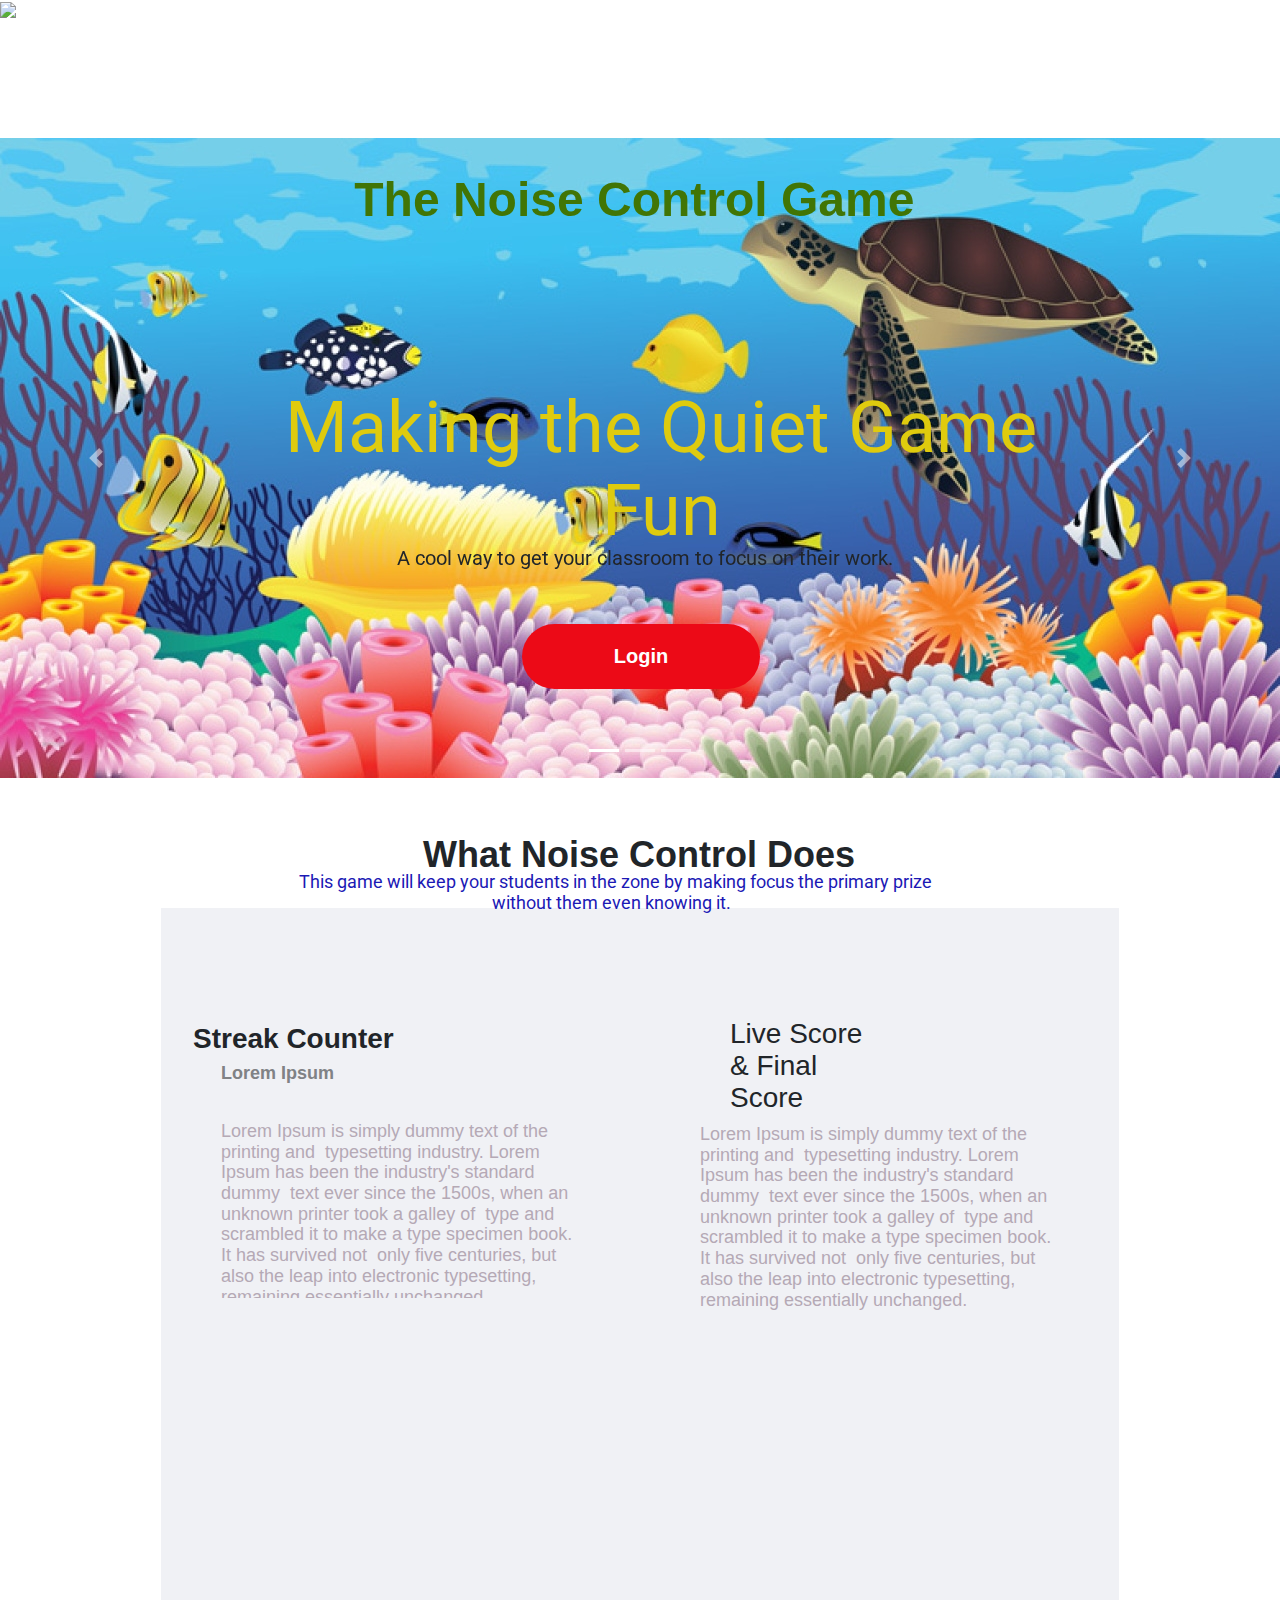
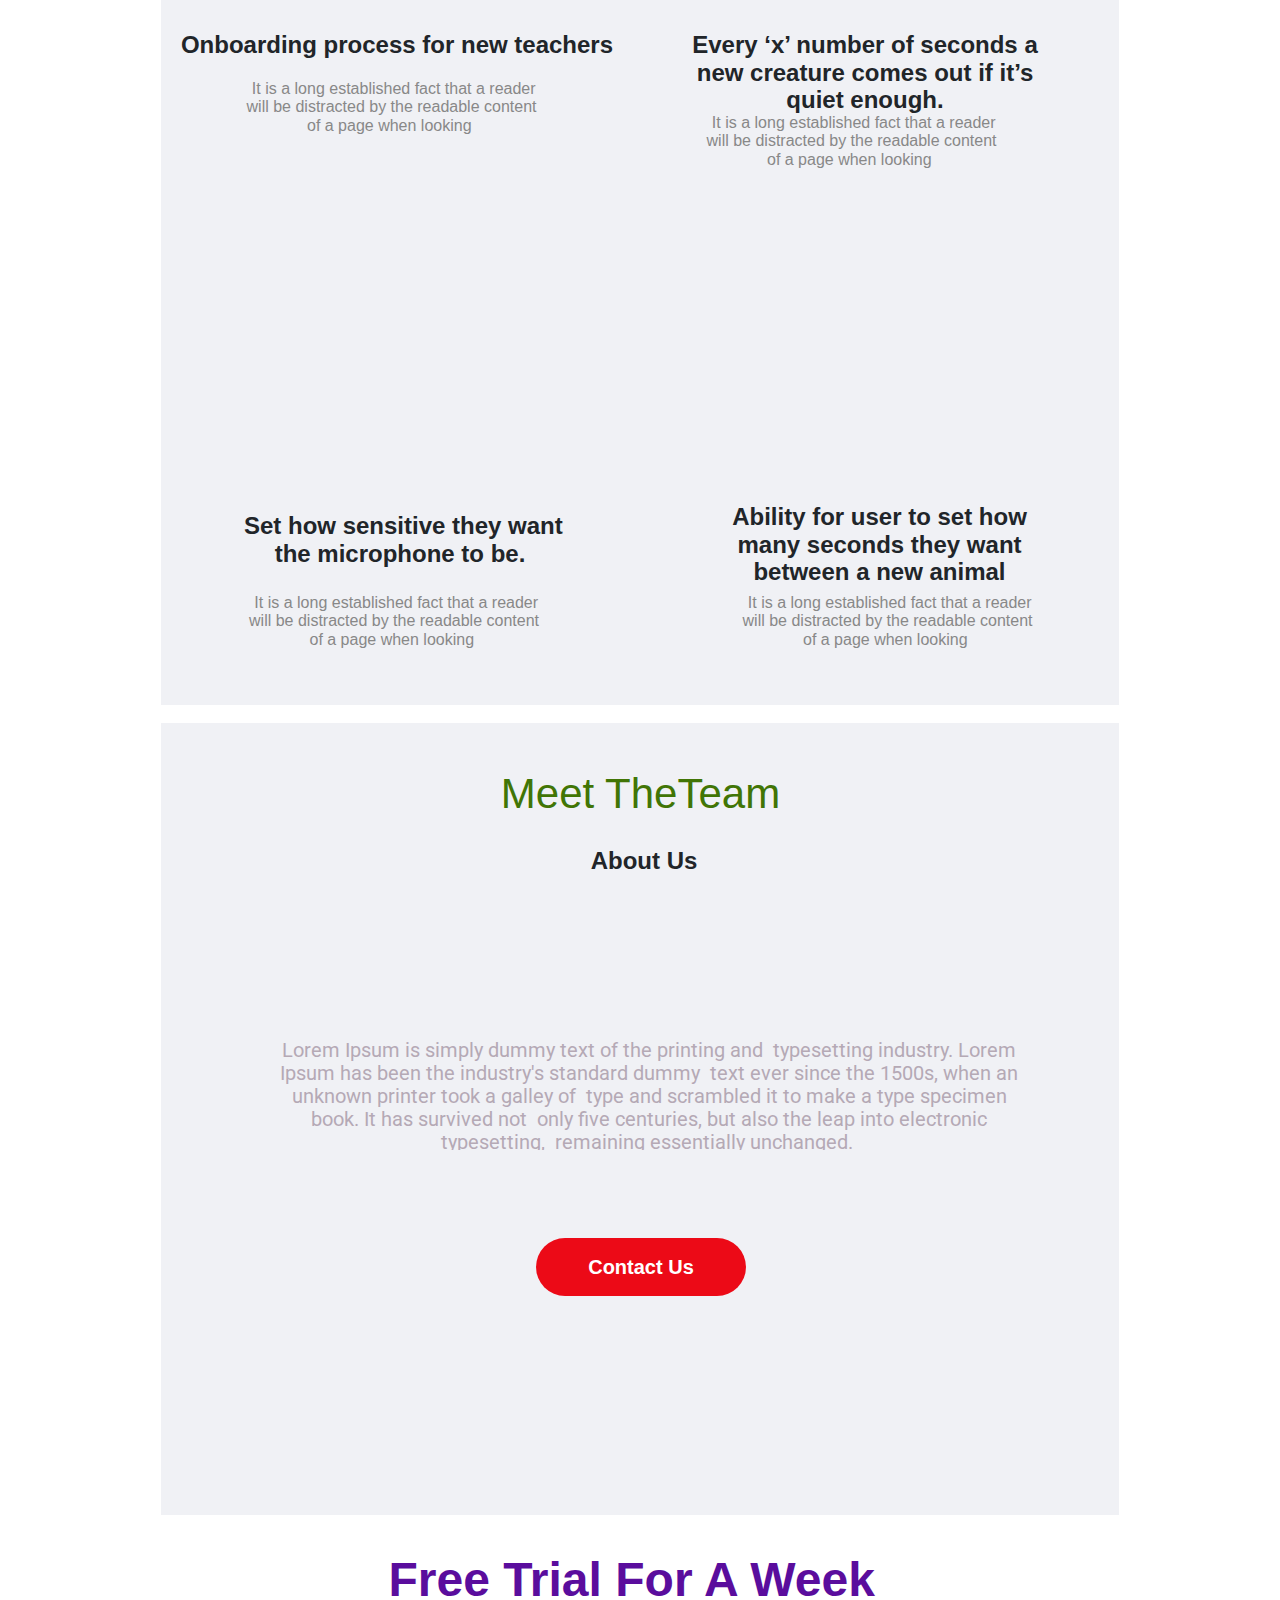
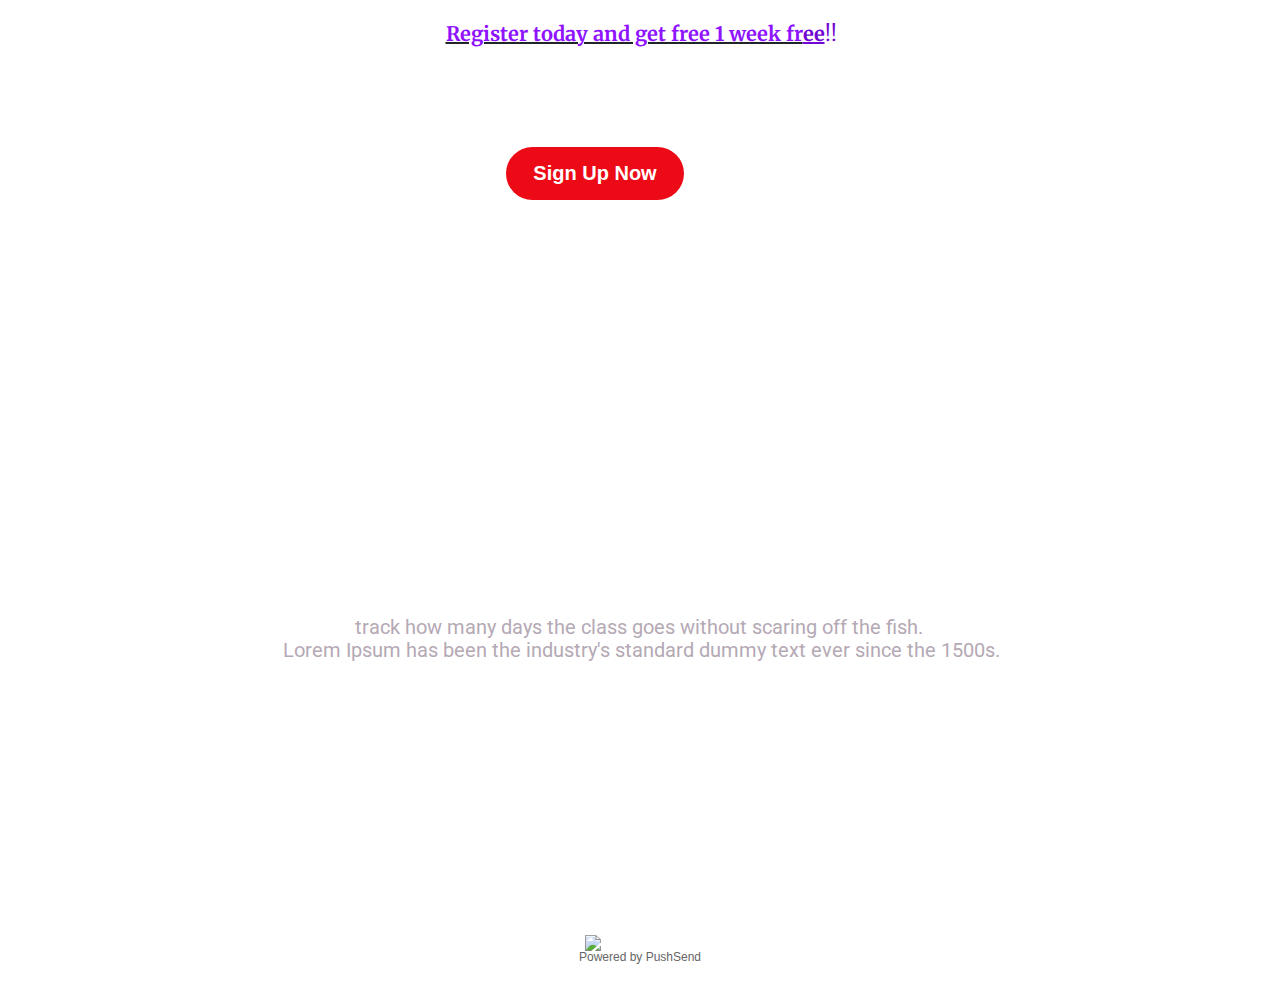
==== html/LandingPage.html @ 57db8e44 "Almost finished landing page" ====
<!DOCTYPE html>
<html lang="en" dir="ltr">

<head>
  <meta charset="utf-8">
  <meta http-equiv="X-UA-Compatible" content="ie=edge">
  <link rel="stylesheet" href="assets/css/main.css" />
  <meta name="viewport" content="width=device-width, initial-scale=1" />
  <title>🐠Noise Control</title>
  <meta name="description" content="Making the Quiet Game Fun!">
<meta name="keywords" content="">
<link rel="stylesheet" href="https://stackpath.bootstrapcdn.com/bootstrap/4.3.1/css/bootstrap.min.css" integrity="sha384-ggOyR0iXCbMQv3Xipma34MD+dH/1fQ784/j6cY/iJTQUOhcWr7x9JvoRxT2MZw1T" crossorigin="anonymous">
</head>

<body class="nano has-scrollbar" data-gr-c-s-loaded="true">



    <meta http-equiv="content-type" content="text/html; charset=utf-8">
    <meta charset="UTF-8">
    <meta name="viewport" content="initial-scale=1, user-scalable=yes">
  <style>

    html, body {
      width: 100%;
      height: 100%;
      -webkit-font-smoothing: antialiased;
    }

    p {
      margin: 0;
    }

    body {
      margin: 0;
      font-family: "Helvetica", "Roboto", sans-serif;
      background-color: transparent;
      background-image: none;
      line-height: 1.15;
      background-repeat: repeat;
    }

    .content {
      height: 100%;
      max-width: 960px;
      margin: 0 auto;
      border-left: 1px solid #fcfcfc;
      border-right: 1px solid #fcfcfc;
      position: relative
    }

    .table-item table {
      width: 100%;
      height: 100%;
      border-collapse: collapse;
      border-spacing: 0;
      vertical-align: top;
      table-layout: fixed;
    }

    .table-item table td {
      min-width: 50px;
      min-height: 30px;
      border: 1px solid black;
      font-size: 15px;
      height: 1px;
      position: relative;
      box-sizing: border-box;
    }

    .countdown-item {
      display: flex;
      align-items: center;
      justify-content: center;
    }

    .countdown-item__value {
      text-align: center;
      position: relative;
      margin: 0 0.35em 0 0;
    }

    .countdown-item__value:last-child {
      margin: 0;
    }

    .countdown-item__value.-days {
      margin: 0 0.65em 0 0;
    }

    .countdown-item__label {
      text-transform: uppercase;
      font-size: 0.18em;
    }

    .form-item .ps-form-holder {
      height: 100%
    }

    .form-item .ps-form-holder .form {
      height: 100%
    }

    .mobile {
      display: none;
    }

    .desktop {
      display: block;
    }

    .landing-page-footer {
      text-align: center;
      position: absolute;
      top: 100%;
      left: 50%;
      padding: 30px 0;
      transform: translateX(-50%);
    }

    .landing-page-footer__image {
      display: inline-block;
      width: 111px
    }

    .landing-page-footer__text {
      color: #666666;
      font-size: 12px;
    }

    @media screen and (max-width: 400px) {
      .content {
        min-width: 320px;
      }
      .mobile {
        display: block;
      }
      .desktop {
        display: none;
      }
    }
  </style>


<div class="nano-content" tabindex="0" style="right: -17px;">
<div class="content">

      <div id="aQ5XyRKwMp"></div>

      <style>
        #aQ5XyRKwMp {
          outline-width:0px;outline-color:rgba(0,0,0,1);outline-style:solid;min-height:50px;height:475px;max-width:100%;width:100%;left:0px;top:3628px;z-index:0;outline-offset:0px;position:absolute;background-image:url(undefined);background-size:cover;background-repeat:no-repeat;background-position:center;font-size:16px;font-family:Helvetica
        }
      </style>
      <style class="mobile-style">
       @media screen and (max-width: 576px) {
          #aQ5XyRKwMp {
            outline-width:0px;outline-color:rgba(0,0,0,1);outline-style:solid;min-height:50px;height:272px;max-width:100%;width:100%;left:0px;top:4216px;z-index:0;outline-offset:0px;position:absolute;background-image:url(undefined);background-size:cover;background-repeat:no-repeat;background-position:center;font-size:16px;font-family:Helvetica
          }
        }
        .-mobile-preview #aQ5XyRKwMp {
          outline-width:0px;outline-color:rgba(0,0,0,1);outline-style:solid;min-height:50px;height:272px;max-width:100%;width:100%;left:0px;top:4216px;z-index:0;outline-offset:0px;position:absolute;background-image:url(undefined);background-size:cover;background-repeat:no-repeat;background-position:center;font-size:16px;font-family:Helvetica
        }
      </style>


      <div id="afee7d183-e764-4f94-a7ab-98f2839bb8d1"></div>

      <style>
        #afee7d183-e764-4f94-a7ab-98f2839bb8d1 {
          position:absolute;top:1994px;width:376px;height:400px;left:516px;z-index:2;background-color:rgba(240,241,243,0);font-size:16px;font-family:Helvetica
        }
      </style>
      <style class="mobile-style">
       @media screen and (max-width: 576px) {
          #afee7d183-e764-4f94-a7ab-98f2839bb8d1 {
            position:absolute;top:3117px;width:376px;height:409px;left:12px;z-index:2;background-color:rgba(240,241,243,0);font-size:16px;font-family:Helvetica
          }
        }
        .-mobile-preview #afee7d183-e764-4f94-a7ab-98f2839bb8d1 {
          position:absolute;top:3117px;width:376px;height:409px;left:12px;z-index:2;background-color:rgba(240,241,243,0);font-size:16px;font-family:Helvetica
        }
      </style>


      <div id="ae06d5745-50ff-4fd8-aec9-db7d152f01ef"></div>

      <style>
        #ae06d5745-50ff-4fd8-aec9-db7d152f01ef {
          position:absolute;top:1994px;width:376px;height:400px;left:46px;z-index:3;background-color:rgba(240,241,243,0);font-size:16px;font-family:Helvetica
        }
      </style>
      <style class="mobile-style">
       @media screen and (max-width: 576px) {
          #ae06d5745-50ff-4fd8-aec9-db7d152f01ef {
            position:absolute;top:2688px;width:376px;height:409px;left:12px;z-index:3;background-color:rgba(240,241,243,0);font-size:16px;font-family:Helvetica
          }
        }
        .-mobile-preview #ae06d5745-50ff-4fd8-aec9-db7d152f01ef {
          position:absolute;top:2688px;width:376px;height:409px;left:12px;z-index:3;background-color:rgba(240,241,243,0);font-size:16px;font-family:Helvetica
        }
      </style>


      <div id="a28c9cf7f-4e89-4d7e-b11b-f4e0538cc716"></div>

      <style>
        #a28c9cf7f-4e89-4d7e-b11b-f4e0538cc716 {
          position:absolute;top:1511px;width:376px;height:400px;left:523px;z-index:5;background-color:rgba(240,241,243,0);font-size:16px;font-family:Helvetica
        }
      </style>
      <style class="mobile-style">
       @media screen and (max-width: 576px) {
          #a28c9cf7f-4e89-4d7e-b11b-f4e0538cc716 {
            position:absolute;top:2259px;width:376px;height:409px;left:12px;z-index:5;background-color:rgba(240,241,243,0);font-size:16px;font-family:Helvetica
          }
        }
        .-mobile-preview #a28c9cf7f-4e89-4d7e-b11b-f4e0538cc716 {
          position:absolute;top:2259px;width:376px;height:409px;left:12px;z-index:5;background-color:rgba(240,241,243,0);font-size:16px;font-family:Helvetica
        }
      </style>


      <div id="axSxxuHd7b"></div>

      <style>
        #axSxxuHd7b {
          position:absolute;top:1511px;width:376px;height:400px;left:46px;z-index:6;background-color:rgba(240,241,243,0);font-size:16px;font-family:Helvetica
        }
      </style>
      <style class="mobile-style">
       @media screen and (max-width: 576px) {
          #axSxxuHd7b {
            position:absolute;top:1830px;width:376px;height:409px;left:12px;z-index:6;background-color:rgba(240,241,243,0);font-size:16px;font-family:Helvetica
          }
        }
        .-mobile-preview #axSxxuHd7b {
          position:absolute;top:1830px;width:376px;height:409px;left:12px;z-index:6;background-color:rgba(240,241,243,0);font-size:16px;font-family:Helvetica
        }
      </style>


      <div id="akMLISASA-"></div>

      <style>
        #akMLISASA- {
          outline-width:0px;outline-color:rgba(0,0,0,1);outline-style:solid;min-height:50px;height:782px;max-width:100%;width:100%;left:0px;top:30px;z-index:7;outline-offset:0px;position:absolute;background-image:url(https://storage.googleapis.com/app-pushsend-com/2019/6/4/d62156af127749d148c4e2315db3db19c2ae9c04.jpeg);background-size:cover;background-repeat:no-repeat;background-position:center;font-size:16px;font-family:Helvetica
        }
      </style>
      <style class="mobile-style">
       @media screen and (max-width: 576px) {
          #akMLISASA- {
            outline-width:0px;outline-color:rgba(0,0,0,1);outline-style:solid;min-height:50px;height:693px;max-width:100%;width:100%;left:0px;top:0px;z-index:7;outline-offset:0px;position:absolute;background-image:url(https://storage.googleapis.com/app-pushsend-com/2019/6/4/d62156af127749d148c4e2315db3db19c2ae9c04.jpeg);background-size:cover;background-repeat:no-repeat;background-position:center;font-size:16px;font-family:Helvetica
          }
        }
        .-mobile-preview #akMLISASA- {
          outline-width:0px;outline-color:rgba(0,0,0,1);outline-style:solid;min-height:50px;height:693px;max-width:100%;width:100%;left:0px;top:0px;z-index:7;outline-offset:0px;position:absolute;background-image:url(https://storage.googleapis.com/app-pushsend-com/2019/6/4/d62156af127749d148c4e2315db3db19c2ae9c04.jpeg);background-size:cover;background-repeat:no-repeat;background-position:center;font-size:16px;font-family:Helvetica
        }
      </style>


      <div id="a93cf0662-e651-4e7b-9417-b1a8ded76f6e" class="text-item">
        <p style="margin:0;white-space:pre-wrap">A cool way to get your classroom to focus on their work. </p>
      </div>

      <style>
        #a93cf0662-e651-4e7b-9417-b1a8ded76f6e {
          margin-top:0px;margin-bottom:0px;width:784px;height:31px;value:[object Object]px;left:94px;top:547px;z-index:9;text-align:center;font-size:20px;font-family:Roboto;line-height:1.15;position:absolute;overflow:hidden
        }
      </style>
      <style class="mobile-style">
       @media screen and (max-width: 576px) {
          #a93cf0662-e651-4e7b-9417-b1a8ded76f6e {
            margin-top:0px;margin-bottom:0px;width:380px;height:50px;value:[object Object]px;left:10px;top:528px;z-index:9;text-align:center;font-size:16px;font-family:Roboto;line-height:1.15;position:absolute;overflow:hidden
          }
        }
        .-mobile-preview #a93cf0662-e651-4e7b-9417-b1a8ded76f6e {
          margin-top:0px;margin-bottom:0px;width:380px;height:50px;value:[object Object]px;left:10px;top:528px;z-index:9;text-align:center;font-size:16px;font-family:Roboto;line-height:1.15;position:absolute;overflow:hidden
        }
      </style>


      <div id="a4dd0b70b-20b6-45d4-9f77-9c39be862d30" class="text-item">
        <p style="margin:0;white-space:pre-wrap"><span style="color:rgb(223,203,14)">Making the Quiet Game Fun</span></p>
      </div>

      <style>
        #a4dd0b70b-20b6-45d4-9f77-9c39be862d30 {
          margin-top:0px;margin-bottom:0px;width:784px;height:160px;value:[object Object]px;left:108px;top:387px;z-index:10;text-align:center;font-size:72px;font-family:Roboto;line-height:1.15;position:absolute;overflow:hidden
        }
      </style>
      <style class="mobile-style">
       @media screen and (max-width: 576px) {
          #a4dd0b70b-20b6-45d4-9f77-9c39be862d30 {
            margin-top:0px;margin-bottom:0px;width:380px;height:97px;value:[object Object]px;left:10px;top:411px;z-index:10;text-align:center;font-size:42px;font-family:Roboto;line-height:1.15;position:absolute;overflow:hidden
          }
        }
        .-mobile-preview #a4dd0b70b-20b6-45d4-9f77-9c39be862d30 {
          margin-top:0px;margin-bottom:0px;width:380px;height:97px;value:[object Object]px;left:10px;top:411px;z-index:10;text-align:center;font-size:42px;font-family:Roboto;line-height:1.15;position:absolute;overflow:hidden
        }
      </style>


      <div id="a73ScSD0tZF" class="text-item">

        <p style="margin:0;white-space:pre-wrap"><strong><span style="color:rgb(65,117,5)">The Noise Control Game </span></strong></p><p style="margin:0">&nbsp;</p>
        <nav class='nav'>
          <a href="#">Home</a>
          <a href="#">Products</a>
          <a href="about.html">About</a>
          <a href="#">Login</a>
          <a href="#">Contact</a>
        </nav>
      </div>

      <style>
        #a73ScSD0tZF {
          margin-top:0px;margin-bottom:0px;width:687px;height:111px;value:[object Object]px;left:136.5px;top:172px;z-index:11;text-align:center;font-size:48px;line-height:1.15;position:absolute;overflow:hidden;font-family:Helvetica
        }
      </style>
      <style class="mobile-style">
       @media screen and (max-width: 576px) {
          #a73ScSD0tZF {
            margin-top:0px;margin-bottom:0px;width:380px;height:111px;value:[object Object]px;left:10px;top:167px;z-index:11;text-align:center;font-size:48px;line-height:1.15;position:absolute;overflow:hidden;font-family:Helvetica
          }
        }
        .-mobile-preview #a73ScSD0tZF {
          margin-top:0px;margin-bottom:0px;width:380px;height:111px;value:[object Object]px;left:10px;top:167px;z-index:11;text-align:center;font-size:48px;line-height:1.15;position:absolute;overflow:hidden;font-family:Helvetica
        }
      </style>


      <button id="aEQsOhq0_nZ">Login<div><br></div></button>

      <style>
        #aEQsOhq0_nZ {
          margin-top:0px;margin-bottom:0px;padding-top:0px;padding-bottom:0px;padding-left:0px;padding-right:0px;border-width:0px;border-color:rgba(65,106,146,1);border-style:solid;border-radius:50px;font-weight:bold;font-style:normal;text-decoration:none;color:rgba(255,255,255,1);text-align:center;background-color:rgba(236,10,23,1);width:238px;height:65px;left:361px;top:624px;z-index:14;font-size:20px;box-sizing:border-box;display:flex;align-items:center;justify-content:center;position:absolute;font-family:Helvetica
        }
      </style>
      <style class="mobile-style">
       @media screen and (max-width: 576px) {
          #aEQsOhq0_nZ {
            margin-top:0px;margin-bottom:0px;padding-top:0px;padding-bottom:0px;padding-left:0px;padding-right:0px;border-width:0px;border-color:rgba(65,106,146,1);border-style:solid;border-radius:50px;font-weight:bold;font-style:normal;text-decoration:none;color:rgba(255,255,255,1);text-align:center;background-color:rgba(236,10,23,1);width:238px;height:65px;left:81px;top:608px;z-index:14;font-size:20px;box-sizing:border-box;display:flex;align-items:center;justify-content:center;position:absolute;font-family:Helvetica
          }
        }
        .-mobile-preview #aEQsOhq0_nZ {
          margin-top:0px;margin-bottom:0px;padding-top:0px;padding-bottom:0px;padding-left:0px;padding-right:0px;border-width:0px;border-color:rgba(65,106,146,1);border-style:solid;border-radius:50px;font-weight:bold;font-style:normal;text-decoration:none;color:rgba(255,255,255,1);text-align:center;background-color:rgba(236,10,23,1);width:238px;height:65px;left:81px;top:608px;z-index:14;font-size:20px;box-sizing:border-box;display:flex;align-items:center;justify-content:center;position:absolute;font-family:Helvetica
        }
      </style>


      <div id="aJOUVEof4A"></div>

      <style>
        #aJOUVEof4A {
          outline-width:0px;outline-color:rgba(0,0,0,1);outline-style:solid;min-height:50px;height:1397px;max-width:100%;width:100%;left:0px;top:908px;z-index:15;background-color:rgba(240,241,245,1);outline-offset:0px;position:absolute;background-image:url(undefined);background-size:cover;background-repeat:no-repeat;background-position:center;font-size:16px;font-family:Helvetica
        }
      </style>
      <style class="mobile-style">
       @media screen and (max-width: 576px) {
          #aJOUVEof4A {
            outline-width:0px;outline-color:rgba(0,0,0,1);outline-style:solid;min-height:50px;height:1097px;max-width:100%;width:100%;left:0px;top:713px;z-index:15;background-color:rgba(240,241,245,1);outline-offset:0px;position:absolute;background-image:url(undefined);background-size:cover;background-repeat:no-repeat;background-position:center;font-size:16px;font-family:Helvetica
          }
        }
        .-mobile-preview #aJOUVEof4A {
          outline-width:0px;outline-color:rgba(0,0,0,1);outline-style:solid;min-height:50px;height:1097px;max-width:100%;width:100%;left:0px;top:713px;z-index:15;background-color:rgba(240,241,245,1);outline-offset:0px;position:absolute;background-image:url(undefined);background-size:cover;background-repeat:no-repeat;background-position:center;font-size:16px;font-family:Helvetica
        }
      </style>


      <div id="aec1344b8-32eb-4646-af15-29b5efaceedf"></div>

      <style>
        #aec1344b8-32eb-4646-af15-29b5efaceedf {
          position:absolute;top:978px;width:420px;height:370px;left:523px;z-index:16;background-color:rgba(240,241,243,0);font-size:16px;font-family:Helvetica
        }
      </style>
      <style class="mobile-style">
       @media screen and (max-width: 576px) {
          #aec1344b8-32eb-4646-af15-29b5efaceedf {
            position:absolute;top:1342px;width:400px;height:468px;left:0px;z-index:16;background-color:rgba(240,241,243,0);font-size:16px;font-family:Helvetica
          }
        }
        .-mobile-preview #aec1344b8-32eb-4646-af15-29b5efaceedf {
          position:absolute;top:1342px;width:400px;height:468px;left:0px;z-index:16;background-color:rgba(240,241,243,0);font-size:16px;font-family:Helvetica
        }
      </style>


      <div id="aWC0zLF1Or"></div>

      <style>
        #aWC0zLF1Or {
          position:absolute;top:978px;width:420px;height:370px;left:34px;z-index:17;background-color:rgba(240,241,243,0);font-size:16px;font-family:Helvetica
        }
      </style>
      <style class="mobile-style">
       @media screen and (max-width: 576px) {
          #aWC0zLF1Or {
            position:absolute;top:869px;width:400px;height:453px;left:0px;z-index:17;background-color:rgba(240,241,243,0);font-size:16px;font-family:Helvetica
          }
        }
        .-mobile-preview #aWC0zLF1Or {
          position:absolute;top:869px;width:400px;height:453px;left:0px;z-index:17;background-color:rgba(240,241,243,0);font-size:16px;font-family:Helvetica
        }
      </style>


      <div id="ab0ab320b-c881-4394-b9e3-65ccaed0a19c" class="text-item">
        <p style="margin:0;white-space:pre-wrap">Live Score &amp; Final Score</p>
      </div>

      <style>
        #ab0ab320b-c881-4394-b9e3-65ccaed0a19c {
          margin-top:0px;margin-bottom:0px;width:158px;height:106px;value:[object Object]px;left:569px;top:1018px;z-index:19;font-size:28px;text-align:left;line-height:1.15;position:absolute;overflow:hidden;font-family:Helvetica
        }
      </style>
      <style class="mobile-style">
       @media screen and (max-width: 576px) {
          #ab0ab320b-c881-4394-b9e3-65ccaed0a19c {
            margin-top:0px;margin-bottom:0px;width:157px;height:37px;value:[object Object]px;left:121.5px;top:1482px;z-index:19;font-size:28px;text-align:left;line-height:1.15;position:absolute;overflow:hidden;font-family:Helvetica
          }
        }
        .-mobile-preview #ab0ab320b-c881-4394-b9e3-65ccaed0a19c {
          margin-top:0px;margin-bottom:0px;width:157px;height:37px;value:[object Object]px;left:121.5px;top:1482px;z-index:19;font-size:28px;text-align:left;line-height:1.15;position:absolute;overflow:hidden;font-family:Helvetica
        }
      </style>


      <div id="a72ad63d7-bf2c-4f0f-bc6f-ab398f8e603f" class="text-item">
        <p style="margin:0;white-space:pre-wrap"><strong><span style="color:rgb(128,130,133)">Lorem Ipsum</span></strong></p>
      </div>

      <style>
        #a72ad63d7-bf2c-4f0f-bc6f-ab398f8e603f {
          margin-top:0px;margin-bottom:0px;width:134px;height:28px;value:[object Object]px;left:60px;top:1063px;z-index:20;font-size:18px;text-align:left;line-height:1.15;position:absolute;overflow:hidden;font-family:Helvetica
        }
      </style>
      <style class="mobile-style">
       @media screen and (max-width: 576px) {
          #a72ad63d7-bf2c-4f0f-bc6f-ab398f8e603f {
            margin-top:0px;margin-bottom:0px;width:134px;height:28px;value:[object Object]px;left:133px;top:1077px;z-index:20;font-size:18px;text-align:left;line-height:1.15;position:absolute;overflow:hidden;font-family:Helvetica
          }
        }
        .-mobile-preview #a72ad63d7-bf2c-4f0f-bc6f-ab398f8e603f {
          margin-top:0px;margin-bottom:0px;width:134px;height:28px;value:[object Object]px;left:133px;top:1077px;z-index:20;font-size:18px;text-align:left;line-height:1.15;position:absolute;overflow:hidden;font-family:Helvetica
        }
      </style>


      <div id="a015bc598-f579-4177-a146-ea03a39c18b5" class="text-item">
        <p style="margin:0;white-space:pre-wrap"><strong>Streak Counter </strong></p>
      </div>

      <style>
        #a015bc598-f579-4177-a146-ea03a39c18b5 {
          margin-top:0px;margin-bottom:0px;width:209px;height:48px;value:[object Object]px;left:32px;top:1023px;z-index:21;font-size:28px;text-align:left;line-height:1.15;position:absolute;overflow:hidden;font-family:Helvetica
        }
      </style>
      <style class="mobile-style">
       @media screen and (max-width: 576px) {
          #a015bc598-f579-4177-a146-ea03a39c18b5 {
            margin-top:0px;margin-bottom:0px;width:209px;height:48px;value:[object Object]px;left:95.5px;top:1009px;z-index:21;font-size:28px;text-align:left;line-height:1.15;position:absolute;overflow:hidden;font-family:Helvetica
          }
        }
        .-mobile-preview #a015bc598-f579-4177-a146-ea03a39c18b5 {
          margin-top:0px;margin-bottom:0px;width:209px;height:48px;value:[object Object]px;left:95.5px;top:1009px;z-index:21;font-size:28px;text-align:left;line-height:1.15;position:absolute;overflow:hidden;font-family:Helvetica
        }
      </style>


      <div id="awBpFDEzo1w" class="text-item">
        <p style="margin:0;white-space:pre-wrap"><strong>What Noise Control Does</strong></p><p style="margin:0">&nbsp;</p><p style="margin:0">&nbsp;</p>
      </div>

      <style>
        #awBpFDEzo1w {
          margin-top:0px;margin-bottom:0px;width:724px;height:38px;value:[object Object]px;left:116px;top:834px;z-index:22;font-size:36px;text-align:center;line-height:1.15;position:absolute;overflow:hidden;font-family:Helvetica
        }
      </style>
      <style class="mobile-style">
       @media screen and (max-width: 576px) {
          #awBpFDEzo1w {
            margin-top:0px;margin-bottom:0px;width:283px;height:42px;value:[object Object]px;left:58.5px;top:733px;z-index:22;font-size:36px;text-align:center;line-height:1.15;position:absolute;overflow:hidden;font-family:Helvetica;display:none
          }
        }
        .-mobile-preview #awBpFDEzo1w {
          margin-top:0px;margin-bottom:0px;width:283px;height:42px;value:[object Object]px;left:58.5px;top:733px;z-index:22;font-size:36px;text-align:center;line-height:1.15;position:absolute;overflow:hidden;font-family:Helvetica;display:none
        }
      </style>


      <div id="aF6l6i4Bz_O" class="text-item">
        <p style="margin:0;white-space:pre-wrap"><span style="color:rgb(27,25,181)">This game will keep your students in the zone by making focus the primary prize without them even knowing it.  </span></p>
      </div>

      <style>
        #aF6l6i4Bz_O {
          margin-top:0px;margin-bottom:0px;width:634px;height:54px;value:[object Object]px;left:137px;top:872px;z-index:23;font-size:18px;font-family:Roboto;text-align:center;line-height:1.15;position:absolute;overflow:hidden
        }
      </style>
      <style class="mobile-style">
       @media screen and (max-width: 576px) {
          #aF6l6i4Bz_O {
            margin-top:0px;margin-bottom:0px;width:380px;height:54px;value:[object Object]px;left:10px;top:795px;z-index:23;font-size:18px;font-family:Roboto;text-align:center;line-height:1.15;position:absolute;overflow:hidden
          }
        }
        .-mobile-preview #aF6l6i4Bz_O {
          margin-top:0px;margin-bottom:0px;width:380px;height:54px;value:[object Object]px;left:10px;top:795px;z-index:23;font-size:18px;font-family:Roboto;text-align:center;line-height:1.15;position:absolute;overflow:hidden
        }
      </style>


      <div id="a5244e921-6086-4e4c-b646-2a80096e67c2" class="text-item">
        <p style="margin:0;white-space:pre-wrap"><span style="color:rgb(181,169,181)">Lorem Ipsum is simply dummy text of the printing and  typesetting industry. Lorem Ipsum has been the industry's standard dummy  text ever since the 1500s, when an unknown printer took a galley of  type and scrambled it to make a type specimen book. It has survived not  only five centuries, but also the leap into electronic typesetting,  remaining essentially unchanged. </span></p>
      </div>

      <style>
        #a5244e921-6086-4e4c-b646-2a80096e67c2 {
          margin-top:0px;margin-bottom:0px;width:354px;height:198px;value:[object Object]px;left:539px;top:1124px;z-index:24;font-size:18px;line-height:1.15;position:absolute;overflow:hidden;font-family:Helvetica
        }
      </style>
      <style class="mobile-style">
       @media screen and (max-width: 576px) {
          #a5244e921-6086-4e4c-b646-2a80096e67c2 {
            margin-top:0px;margin-bottom:0px;width:354px;height:198px;value:[object Object]px;left:23px;top:1592px;z-index:24;font-size:18px;line-height:1.15;position:absolute;overflow:hidden;font-family:Helvetica
          }
        }
        .-mobile-preview #a5244e921-6086-4e4c-b646-2a80096e67c2 {
          margin-top:0px;margin-bottom:0px;width:354px;height:198px;value:[object Object]px;left:23px;top:1592px;z-index:24;font-size:18px;line-height:1.15;position:absolute;overflow:hidden;font-family:Helvetica
        }
      </style>


      <div id="aWJZmw9_Zqa" class="text-item">
        <p style="margin:0;white-space:pre-wrap"><span style="color:rgb(181,169,181)">Lorem Ipsum is simply dummy text of the printing and  typesetting industry. Lorem Ipsum has been the industry's standard dummy  text ever since the 1500s, when an unknown printer took a galley of  type and scrambled it to make a type specimen book. It has survived not  only five centuries, but also the leap into electronic typesetting,  remaining essentially unchanged. </span></p>
      </div>

      <style>
        #aWJZmw9_Zqa {
          margin-top:0px;margin-bottom:0px;width:359px;height:177px;value:[object Object]px;left:60px;top:1121px;z-index:25;font-size:18px;line-height:1.15;position:absolute;overflow:hidden;font-family:Helvetica
        }
      </style>
      <style class="mobile-style">
       @media screen and (max-width: 576px) {
          #aWJZmw9_Zqa {
            margin-top:0px;margin-bottom:0px;width:359px;height:177px;value:[object Object]px;left:20.5px;top:1125px;z-index:25;font-size:18px;line-height:1.15;position:absolute;overflow:hidden;font-family:Helvetica
          }
        }
        .-mobile-preview #aWJZmw9_Zqa {
          margin-top:0px;margin-bottom:0px;width:359px;height:177px;value:[object Object]px;left:20.5px;top:1125px;z-index:25;font-size:18px;line-height:1.15;position:absolute;overflow:hidden;font-family:Helvetica
        }
      </style>


      <div id="a295b8ba4-f677-4858-81a1-6dc9415bd6a2"></div>

      <style>
        #a295b8ba4-f677-4858-81a1-6dc9415bd6a2 {
          text-align:left;border-width:0px;border-color:rgba(0,0,0,1);border-style:solid;border-radius:0%;background-size:contain;left:727px;top:994px;z-index:26;width:120px;height:120px;position:absolute;background-image:url(https://storage.googleapis.com/app-pushsend-com/2019/6/4/9c5763c10754c3d178340ed47cc033962d571fd7.webp);background-repeat:no-repeat;background-position:center;font-size:16px;font-family:Helvetica
        }
      </style>
      <style class="mobile-style">
       @media screen and (max-width: 576px) {
          #a295b8ba4-f677-4858-81a1-6dc9415bd6a2 {
            text-align:left;border-width:0px;border-color:rgba(0,0,0,1);border-style:solid;border-radius:0%;background-size:contain;left:140px;top:1342px;z-index:26;width:120px;height:120px;position:absolute;background-image:url(https://storage.googleapis.com/app-pushsend-com/2019/6/4/9c5763c10754c3d178340ed47cc033962d571fd7.webp);background-repeat:no-repeat;background-position:center;font-size:16px;font-family:Helvetica
          }
        }
        .-mobile-preview #a295b8ba4-f677-4858-81a1-6dc9415bd6a2 {
          text-align:left;border-width:0px;border-color:rgba(0,0,0,1);border-style:solid;border-radius:0%;background-size:contain;left:140px;top:1342px;z-index:26;width:120px;height:120px;position:absolute;background-image:url(https://storage.googleapis.com/app-pushsend-com/2019/6/4/9c5763c10754c3d178340ed47cc033962d571fd7.webp);background-repeat:no-repeat;background-position:center;font-size:16px;font-family:Helvetica
        }
      </style>


      <div id="aPuTuLoSwMJ"></div>

      <style>
        #aPuTuLoSwMJ {
          text-align:left;border-width:0px;border-color:rgba(0,0,0,1);border-style:solid;border-radius:0%;background-size:contain;left:241px;top:994px;z-index:27;width:120px;height:120px;position:absolute;background-image:url(https://storage.googleapis.com/app-pushsend-com/2019/6/4/634d6f75e98d778ce49fa21b44f10207b8f7c3b6.jpeg);background-repeat:no-repeat;background-position:center;font-size:16px;font-family:Helvetica
        }
      </style>
      <style class="mobile-style">
       @media screen and (max-width: 576px) {
          #aPuTuLoSwMJ {
            text-align:left;border-width:0px;border-color:rgba(0,0,0,1);border-style:solid;border-radius:0%;background-size:contain;left:140px;top:869px;z-index:27;width:120px;height:120px;position:absolute;background-image:url(https://storage.googleapis.com/app-pushsend-com/2019/6/4/634d6f75e98d778ce49fa21b44f10207b8f7c3b6.jpeg);background-repeat:no-repeat;background-position:center;font-size:16px;font-family:Helvetica
          }
        }
        .-mobile-preview #aPuTuLoSwMJ {
          text-align:left;border-width:0px;border-color:rgba(0,0,0,1);border-style:solid;border-radius:0%;background-size:contain;left:140px;top:869px;z-index:27;width:120px;height:120px;position:absolute;background-image:url(https://storage.googleapis.com/app-pushsend-com/2019/6/4/634d6f75e98d778ce49fa21b44f10207b8f7c3b6.jpeg);background-repeat:no-repeat;background-position:center;font-size:16px;font-family:Helvetica
        }
      </style>


      <div id="aa11f9125-3740-49e9-a495-ffab1019d0c1"></div>

      <style>
        #aa11f9125-3740-49e9-a495-ffab1019d0c1 {
          text-align:left;border-width:0px;border-color:rgba(0,0,0,1);border-style:solid;border-radius:0%;background-size:cover;left:539px;top:1835px;z-index:29;width:345px;height:260px;position:absolute;background-image:url(https://storage.googleapis.com/app-pushsend-com/2019/6/4/4781b31cef7a26904a9e6f9628a0eb45c01ca38e.jpeg);background-repeat:no-repeat;background-position:center;font-size:16px;font-family:Helvetica
        }
      </style>
      <style class="mobile-style">
       @media screen and (max-width: 576px) {
          #aa11f9125-3740-49e9-a495-ffab1019d0c1 {
            text-align:left;border-width:0px;border-color:rgba(0,0,0,1);border-style:solid;border-radius:0%;background-size:cover;left:27.5px;top:3117px;z-index:29;width:345px;height:260px;position:absolute;background-image:url(https://storage.googleapis.com/app-pushsend-com/2019/6/4/4781b31cef7a26904a9e6f9628a0eb45c01ca38e.jpeg);background-repeat:no-repeat;background-position:center;font-size:16px;font-family:Helvetica
          }
        }
        .-mobile-preview #aa11f9125-3740-49e9-a495-ffab1019d0c1 {
          text-align:left;border-width:0px;border-color:rgba(0,0,0,1);border-style:solid;border-radius:0%;background-size:cover;left:27.5px;top:3117px;z-index:29;width:345px;height:260px;position:absolute;background-image:url(https://storage.googleapis.com/app-pushsend-com/2019/6/4/4781b31cef7a26904a9e6f9628a0eb45c01ca38e.jpeg);background-repeat:no-repeat;background-position:center;font-size:16px;font-family:Helvetica
        }
      </style>


      <div id="ae5f3022c-5525-4af1-93d8-977a97151e97"></div>

      <style>
        #ae5f3022c-5525-4af1-93d8-977a97151e97 {
          text-align:left;border-width:0px;border-color:rgba(0,0,0,1);border-style:solid;border-radius:0%;background-size:cover;left:60px;top:1835px;z-index:30;width:345px;height:260px;position:absolute;background-image:url(https://storage.googleapis.com/app-pushsend-com/2019/6/4/834d35c06b8f70137a089a9a64b315ddf6c775fd.jpeg);background-repeat:no-repeat;background-position:center;font-size:16px;font-family:Helvetica
        }
      </style>
      <style class="mobile-style">
       @media screen and (max-width: 576px) {
          #ae5f3022c-5525-4af1-93d8-977a97151e97 {
            text-align:left;border-width:0px;border-color:rgba(0,0,0,1);border-style:solid;border-radius:0%;background-size:cover;left:27.5px;top:2688px;z-index:30;width:345px;height:260px;position:absolute;background-image:url(https://storage.googleapis.com/app-pushsend-com/2019/6/4/834d35c06b8f70137a089a9a64b315ddf6c775fd.jpeg);background-repeat:no-repeat;background-position:center;font-size:16px;font-family:Helvetica
          }
        }
        .-mobile-preview #ae5f3022c-5525-4af1-93d8-977a97151e97 {
          text-align:left;border-width:0px;border-color:rgba(0,0,0,1);border-style:solid;border-radius:0%;background-size:cover;left:27.5px;top:2688px;z-index:30;width:345px;height:260px;position:absolute;background-image:url(https://storage.googleapis.com/app-pushsend-com/2019/6/4/834d35c06b8f70137a089a9a64b315ddf6c775fd.jpeg);background-repeat:no-repeat;background-position:center;font-size:16px;font-family:Helvetica
        }
      </style>


      <div id="a02b944ee-a9f1-4e50-9827-bc7d99b6c197"></div>

      <style>
        #a02b944ee-a9f1-4e50-9827-bc7d99b6c197 {
          text-align:left;border-width:0px;border-color:rgba(0,0,0,1);border-style:solid;border-radius:0%;background-size:cover;left:497px;top:1348px;z-index:32;width:410px;height:260px;position:absolute;background-image:url(https://storage.googleapis.com/app-pushsend-com/2019/6/4/9cd721ff488792f88f22e1720ce7e81d9fb8a0a1.jpeg);background-repeat:no-repeat;background-position:center;font-size:16px;font-family:Helvetica
        }
      </style>
      <style class="mobile-style">
       @media screen and (max-width: 576px) {
          #a02b944ee-a9f1-4e50-9827-bc7d99b6c197 {
            text-align:left;border-width:0px;border-color:rgba(0,0,0,1);border-style:solid;border-radius:0%;background-size:cover;left:27.5px;top:2259px;z-index:32;width:345px;height:260px;position:absolute;background-image:url(https://storage.googleapis.com/app-pushsend-com/2019/6/4/9cd721ff488792f88f22e1720ce7e81d9fb8a0a1.jpeg);background-repeat:no-repeat;background-position:center;font-size:16px;font-family:Helvetica
          }
        }
        .-mobile-preview #a02b944ee-a9f1-4e50-9827-bc7d99b6c197 {
          text-align:left;border-width:0px;border-color:rgba(0,0,0,1);border-style:solid;border-radius:0%;background-size:cover;left:27.5px;top:2259px;z-index:32;width:345px;height:260px;position:absolute;background-image:url(https://storage.googleapis.com/app-pushsend-com/2019/6/4/9cd721ff488792f88f22e1720ce7e81d9fb8a0a1.jpeg);background-repeat:no-repeat;background-position:center;font-size:16px;font-family:Helvetica
        }
      </style>


      <div id="azd4O4GgX9U"></div>

      <style>
        #azd4O4GgX9U {
          text-align:left;border-width:0px;border-color:rgba(0,0,0,1);border-style:solid;border-radius:0%;background-size:cover;left:60px;top:1348px;z-index:33;width:345px;height:260px;position:absolute;background-image:url(https://storage.googleapis.com/app-pushsend-com/2019/6/4/3cb6c27ffb199d3998cec07c87ddf7937c8ec694.jpeg);background-repeat:no-repeat;background-position:center;font-size:16px;font-family:Helvetica
        }
      </style>
      <style class="mobile-style">
       @media screen and (max-width: 576px) {
          #azd4O4GgX9U {
            text-align:left;border-width:0px;border-color:rgba(0,0,0,1);border-style:solid;border-radius:0%;background-size:cover;left:27.5px;top:1830px;z-index:33;width:345px;height:260px;position:absolute;background-image:url(https://storage.googleapis.com/app-pushsend-com/2019/6/4/3cb6c27ffb199d3998cec07c87ddf7937c8ec694.jpeg);background-repeat:no-repeat;background-position:center;font-size:16px;font-family:Helvetica
          }
        }
        .-mobile-preview #azd4O4GgX9U {
          text-align:left;border-width:0px;border-color:rgba(0,0,0,1);border-style:solid;border-radius:0%;background-size:cover;left:27.5px;top:1830px;z-index:33;width:345px;height:260px;position:absolute;background-image:url(https://storage.googleapis.com/app-pushsend-com/2019/6/4/3cb6c27ffb199d3998cec07c87ddf7937c8ec694.jpeg);background-repeat:no-repeat;background-position:center;font-size:16px;font-family:Helvetica
        }
      </style>


      <div id="a221a2bf2-5636-4cfe-8f78-a5d0d3ec7bd1" class="text-item">
        <p style="margin:0;white-space:pre-wrap"><span style="color:rgb(136,136,136)"> It is a long established fact that a reader will be distracted by the readable content of a page when looking </span></p>
      </div>

      <style>
        #a221a2bf2-5636-4cfe-8f78-a5d0d3ec7bd1 {
          margin-top:0px;margin-bottom:0px;width:303px;height:60px;value:[object Object]px;left:575px;top:2194px;z-index:35;text-align:center;font-size:16px;line-height:1.15;position:absolute;overflow:hidden;font-family:Helvetica
        }
      </style>
      <style class="mobile-style">
       @media screen and (max-width: 576px) {
          #a221a2bf2-5636-4cfe-8f78-a5d0d3ec7bd1 {
            margin-top:0px;margin-bottom:0px;width:303px;height:60px;value:[object Object]px;left:48.5px;top:3446px;z-index:35;text-align:center;font-size:16px;line-height:1.15;position:absolute;overflow:hidden;font-family:Helvetica
          }
        }
        .-mobile-preview #a221a2bf2-5636-4cfe-8f78-a5d0d3ec7bd1 {
          margin-top:0px;margin-bottom:0px;width:303px;height:60px;value:[object Object]px;left:48.5px;top:3446px;z-index:35;text-align:center;font-size:16px;line-height:1.15;position:absolute;overflow:hidden;font-family:Helvetica
        }
      </style>


      <div id="a07b2e296-1903-4fe5-bc9a-06ae829da2d7" class="text-item">
        <p style="margin:0;white-space:pre-wrap"><span style="color:rgb(136,136,136)"> It is a long established fact that a reader will be distracted by the readable content of a page when looking </span></p>
      </div>

      <style>
        #a07b2e296-1903-4fe5-bc9a-06ae829da2d7 {
          margin-top:0px;margin-bottom:0px;width:302px;height:60px;value:[object Object]px;left:82px;top:2194px;z-index:36;text-align:center;font-size:16px;line-height:1.15;position:absolute;overflow:hidden;font-family:Helvetica
        }
      </style>
      <style class="mobile-style">
       @media screen and (max-width: 576px) {
          #a07b2e296-1903-4fe5-bc9a-06ae829da2d7 {
            margin-top:0px;margin-bottom:0px;width:303px;height:60px;value:[object Object]px;left:48.5px;top:3017px;z-index:36;text-align:center;font-size:16px;line-height:1.15;position:absolute;overflow:hidden;font-family:Helvetica
          }
        }
        .-mobile-preview #a07b2e296-1903-4fe5-bc9a-06ae829da2d7 {
          margin-top:0px;margin-bottom:0px;width:303px;height:60px;value:[object Object]px;left:48.5px;top:3017px;z-index:36;text-align:center;font-size:16px;line-height:1.15;position:absolute;overflow:hidden;font-family:Helvetica
        }
      </style>


      <div id="a7c06a2e9-bb3b-4052-9821-e6ee5f4e81f7" class="text-item">
        <p style="margin:0;white-space:pre-wrap"><strong>Ability for user to set how many seconds they want between a new animal coming out (could also be random).</strong></p>
      </div>

      <style>
        #a7c06a2e9-bb3b-4052-9821-e6ee5f4e81f7 {
          margin-top:0px;margin-bottom:0px;width:337px;height:82px;value:[object Object]px;left:550px;top:2103px;z-index:38;text-align:center;font-size:24px;line-height:1.15;position:absolute;overflow:hidden;font-family:Helvetica
        }
      </style>
      <style class="mobile-style">
       @media screen and (max-width: 576px) {
          #a7c06a2e9-bb3b-4052-9821-e6ee5f4e81f7 {
            margin-top:0px;margin-bottom:0px;width:151px;height:29px;value:[object Object]px;left:124.5px;top:3397px;z-index:38;text-align:center;font-size:24px;line-height:1.15;position:absolute;overflow:hidden;font-family:Helvetica
          }
        }
        .-mobile-preview #a7c06a2e9-bb3b-4052-9821-e6ee5f4e81f7 {
          margin-top:0px;margin-bottom:0px;width:151px;height:29px;value:[object Object]px;left:124.5px;top:3397px;z-index:38;text-align:center;font-size:24px;line-height:1.15;position:absolute;overflow:hidden;font-family:Helvetica
        }
      </style>


      <div id="ad7da799d-a50d-46fa-979c-f220cd318048" class="text-item">
        <p style="margin:0;white-space:pre-wrap"><strong> Set how sensitive they want the microphone to be.</strong></p>
      </div>

      <style>
        #ad7da799d-a50d-46fa-979c-f220cd318048 {
          margin-top:0px;margin-bottom:0px;width:338px;height:61px;value:[object Object]px;left:70px;top:2112px;z-index:39;text-align:center;font-size:24px;line-height:1.15;position:absolute;overflow:hidden;font-family:Helvetica
        }
      </style>
      <style class="mobile-style">
       @media screen and (max-width: 576px) {
          #ad7da799d-a50d-46fa-979c-f220cd318048 {
            margin-top:0px;margin-bottom:0px;width:151px;height:29px;value:[object Object]px;left:124.5px;top:2968px;z-index:39;text-align:center;font-size:24px;line-height:1.15;position:absolute;overflow:hidden;font-family:Helvetica
          }
        }
        .-mobile-preview #ad7da799d-a50d-46fa-979c-f220cd318048 {
          margin-top:0px;margin-bottom:0px;width:151px;height:29px;value:[object Object]px;left:124.5px;top:2968px;z-index:39;text-align:center;font-size:24px;line-height:1.15;position:absolute;overflow:hidden;font-family:Helvetica
        }
      </style>


      <div id="aef3c8ae7-9ac5-4e5b-a889-b6f731606d61" class="text-item">
        <p style="margin:0;white-space:pre-wrap"><span style="color:rgb(136,136,136)"> It is a long established fact that a reader will be distracted by the readable content of a page when looking </span></p>
      </div>

      <style>
        #aef3c8ae7-9ac5-4e5b-a889-b6f731606d61 {
          margin-top:0px;margin-bottom:0px;width:303px;height:60px;value:[object Object]px;left:539px;top:1714px;z-index:42;text-align:center;font-size:16px;line-height:1.15;position:absolute;overflow:hidden;font-family:Helvetica
        }
      </style>
      <style class="mobile-style">
       @media screen and (max-width: 576px) {
          #aef3c8ae7-9ac5-4e5b-a889-b6f731606d61 {
            margin-top:0px;margin-bottom:0px;width:303px;height:60px;value:[object Object]px;left:48.5px;top:2588px;z-index:42;text-align:center;font-size:16px;line-height:1.15;position:absolute;overflow:hidden;font-family:Helvetica
          }
        }
        .-mobile-preview #aef3c8ae7-9ac5-4e5b-a889-b6f731606d61 {
          margin-top:0px;margin-bottom:0px;width:303px;height:60px;value:[object Object]px;left:48.5px;top:2588px;z-index:42;text-align:center;font-size:16px;line-height:1.15;position:absolute;overflow:hidden;font-family:Helvetica
        }
      </style>


      <div id="ab256bb33-6317-4559-993c-8c6c5bba95a1" class="text-item">
        <p style="margin:0;white-space:pre-wrap"><strong>Every ‘x’ number of seconds a new creature comes out if it’s quiet enough.</strong></p>
      </div>

      <style>
        #ab256bb33-6317-4559-993c-8c6c5bba95a1 {
          margin-top:0px;margin-bottom:0px;width:362px;height:126px;value:[object Object]px;left:523px;top:1631px;z-index:43;text-align:center;font-size:24px;line-height:1.15;position:absolute;overflow:hidden;font-family:Helvetica
        }
      </style>
      <style class="mobile-style">
       @media screen and (max-width: 576px) {
          #ab256bb33-6317-4559-993c-8c6c5bba95a1 {
            margin-top:0px;margin-bottom:0px;width:151px;height:29px;value:[object Object]px;left:124.5px;top:2539px;z-index:43;text-align:center;font-size:24px;line-height:1.15;position:absolute;overflow:hidden;font-family:Helvetica
          }
        }
        .-mobile-preview #ab256bb33-6317-4559-993c-8c6c5bba95a1 {
          margin-top:0px;margin-bottom:0px;width:151px;height:29px;value:[object Object]px;left:124.5px;top:2539px;z-index:43;text-align:center;font-size:24px;line-height:1.15;position:absolute;overflow:hidden;font-family:Helvetica
        }
      </style>


      <div id="a3b9090c5-90cc-438b-b97c-f2ade25c8b5e" class="text-item">
        <p style="margin:0;white-space:pre-wrap"><span style="color:rgb(136,136,136)"> It is a long established fact that a reader will be distracted by the readable content of a page when looking </span></p>
      </div>

      <style>
        #a3b9090c5-90cc-438b-b97c-f2ade25c8b5e {
          margin-top:0px;margin-bottom:0px;width:303px;height:60px;value:[object Object]px;left:79px;top:1680px;z-index:44;text-align:center;font-size:16px;line-height:1.15;position:absolute;overflow:hidden;font-family:Helvetica
        }
      </style>
      <style class="mobile-style">
       @media screen and (max-width: 576px) {
          #a3b9090c5-90cc-438b-b97c-f2ade25c8b5e {
            margin-top:0px;margin-bottom:0px;width:303px;height:60px;value:[object Object]px;left:48.5px;top:2159px;z-index:44;text-align:center;font-size:16px;line-height:1.15;position:absolute;overflow:hidden;font-family:Helvetica
          }
        }
        .-mobile-preview #a3b9090c5-90cc-438b-b97c-f2ade25c8b5e {
          margin-top:0px;margin-bottom:0px;width:303px;height:60px;value:[object Object]px;left:48.5px;top:2159px;z-index:44;text-align:center;font-size:16px;line-height:1.15;position:absolute;overflow:hidden;font-family:Helvetica
        }
      </style>


      <div id="a2-yCBwYb9q" class="text-item">
        <p style="margin:0;white-space:pre-wrap"><strong>Onboarding process for new teachers</strong></p><p style="margin:0;white-space:pre-wrap"><strong> to sign up, including their class name</strong></p>
      </div>

      <style>
        #a2-yCBwYb9q {
          margin-top:0px;margin-bottom:0px;width:438px;height:29px;value:[object Object]px;left:17px;top:1631px;z-index:45;text-align:center;font-size:24px;line-height:1.15;position:absolute;overflow:hidden;font-family:Helvetica
        }
      </style>
      <style class="mobile-style">
       @media screen and (max-width: 576px) {
          #a2-yCBwYb9q {
            margin-top:0px;margin-bottom:0px;width:151px;height:29px;value:[object Object]px;left:124.5px;top:2110px;z-index:45;text-align:center;font-size:24px;line-height:1.15;position:absolute;overflow:hidden;font-family:Helvetica
          }
        }
        .-mobile-preview #a2-yCBwYb9q {
          margin-top:0px;margin-bottom:0px;width:151px;height:29px;value:[object Object]px;left:124.5px;top:2110px;z-index:45;text-align:center;font-size:24px;line-height:1.15;position:absolute;overflow:hidden;font-family:Helvetica
        }
      </style>


      <div id="aKQaZW1Q_y"></div>

      <style>
        #aKQaZW1Q_y {
          outline-width:0px;outline-color:rgba(0,0,0,1);outline-style:solid;min-height:50px;height:792px;max-width:100%;width:100%;left:0px;top:2323px;z-index:46;background-color:rgba(240,241,245,1);outline-offset:0px;position:absolute;background-image:url(undefined);background-size:cover;background-repeat:no-repeat;background-position:center;font-size:16px;font-family:Helvetica
        }
      </style>
      <style class="mobile-style">
       @media screen and (max-width: 576px) {
          #aKQaZW1Q_y {
            outline-width:0px;outline-color:rgba(0,0,0,1);outline-style:solid;min-height:50px;height:337px;max-width:100%;width:100%;left:0px;top:3546px;z-index:46;background-color:rgba(240,241,245,1);outline-offset:0px;position:absolute;background-image:url(undefined);background-size:cover;background-repeat:no-repeat;background-position:center;font-size:16px;font-family:Helvetica
          }
        }
        .-mobile-preview #aKQaZW1Q_y {
          outline-width:0px;outline-color:rgba(0,0,0,1);outline-style:solid;min-height:50px;height:337px;max-width:100%;width:100%;left:0px;top:3546px;z-index:46;background-color:rgba(240,241,245,1);outline-offset:0px;position:absolute;background-image:url(undefined);background-size:cover;background-repeat:no-repeat;background-position:center;font-size:16px;font-family:Helvetica
        }
      </style>


      <div id="a5850cff7-2756-469f-8495-e539ef080b6e" class="text-item">
        <p style="margin:0;white-space:pre-wrap"><span style="color:rgb(65,117,5)">Meet TheTeam</span></p><p style="margin:0">&nbsp;</p>
      </div>

      <style>
        #a5850cff7-2756-469f-8495-e539ef080b6e {
          margin-top:0px;margin-bottom:0px;width:547px;height:42px;value:[object Object]px;left:206px;top:2370px;z-index:47;font-size:42px;text-align:center;line-height:1.15;position:absolute;overflow:hidden;font-family:Helvetica
        }
      </style>
      <style class="mobile-style">
       @media screen and (max-width: 576px) {
          #a5850cff7-2756-469f-8495-e539ef080b6e {
            margin-top:0px;margin-bottom:0px;width:380px;height:42px;value:[object Object]px;left:10px;top:3566px;z-index:47;font-size:42px;text-align:center;line-height:1.15;position:absolute;overflow:hidden;font-family:Helvetica
          }
        }
        .-mobile-preview #a5850cff7-2756-469f-8495-e539ef080b6e {
          margin-top:0px;margin-bottom:0px;width:380px;height:42px;value:[object Object]px;left:10px;top:3566px;z-index:47;font-size:42px;text-align:center;line-height:1.15;position:absolute;overflow:hidden;font-family:Helvetica
        }
      </style>


      <button id="a1578fadb-b8be-42af-88eb-acf7a4dca6c1">Contact Us<div><br></div></button>

      <style>
        #a1578fadb-b8be-42af-88eb-acf7a4dca6c1 {
          margin-top:0px;margin-bottom:0px;padding-top:0px;padding-bottom:0px;padding-left:0px;padding-right:0px;border-width:0px;border-color:rgba(65,106,146,1);border-style:solid;border-radius:50px;font-weight:bold;font-style:normal;text-decoration:none;color:rgba(255,255,255,1);text-align:center;background-color:rgba(236,10,23,1);width:210px;height:58px;left:375px;top:2838px;z-index:49;font-size:20px;box-sizing:border-box;display:flex;align-items:center;justify-content:center;position:absolute;font-family:Helvetica
        }
      </style>
      <style class="mobile-style">
       @media screen and (max-width: 576px) {
          #a1578fadb-b8be-42af-88eb-acf7a4dca6c1 {
            margin-top:0px;margin-bottom:0px;padding-top:0px;padding-bottom:0px;padding-left:0px;padding-right:0px;border-width:0px;border-color:rgba(65,106,146,1);border-style:solid;border-radius:50px;font-weight:bold;font-style:normal;text-decoration:none;color:rgba(255,255,255,1);text-align:center;background-color:rgba(236,10,23,1);width:210px;height:58px;left:95px;top:3805px;z-index:49;font-size:20px;box-sizing:border-box;display:flex;align-items:center;justify-content:center;position:absolute;font-family:Helvetica
          }
        }
        .-mobile-preview #a1578fadb-b8be-42af-88eb-acf7a4dca6c1 {
          margin-top:0px;margin-bottom:0px;padding-top:0px;padding-bottom:0px;padding-left:0px;padding-right:0px;border-width:0px;border-color:rgba(65,106,146,1);border-style:solid;border-radius:50px;font-weight:bold;font-style:normal;text-decoration:none;color:rgba(255,255,255,1);text-align:center;background-color:rgba(236,10,23,1);width:210px;height:58px;left:95px;top:3805px;z-index:49;font-size:20px;box-sizing:border-box;display:flex;align-items:center;justify-content:center;position:absolute;font-family:Helvetica
        }
      </style>


      <div id="aWphBonPs8"></div>

      <style>
        #aWphBonPs8 {
          outline-width:0px;outline-color:rgba(0,0,0,1);outline-style:solid;min-height:50px;height:912px;max-width:100%;width:100%;left:0px;top:3087px;z-index:50;outline-offset:0px;position:absolute;background-image:url(https://storage.googleapis.com/app-pushsend-com/2019/6/4/e6308107e9a2f5f110eb4af5f55f758f6445fc63.jpeg);background-size:cover;background-repeat:no-repeat;background-position:center;font-size:16px;font-family:Helvetica
        }
      </style>
      <style class="mobile-style">
       @media screen and (max-width: 576px) {
          #aWphBonPs8 {
            outline-width:0px;outline-color:rgba(0,0,0,1);outline-style:solid;min-height:50px;height:293px;max-width:100%;width:100%;left:0px;top:3903px;z-index:50;outline-offset:0px;position:absolute;background-image:url(https://storage.googleapis.com/app-pushsend-com/2019/6/4/e6308107e9a2f5f110eb4af5f55f758f6445fc63.jpeg);background-size:cover;background-repeat:no-repeat;background-position:center;font-size:16px;font-family:Helvetica
          }
        }
        .-mobile-preview #aWphBonPs8 {
          outline-width:0px;outline-color:rgba(0,0,0,1);outline-style:solid;min-height:50px;height:293px;max-width:100%;width:100%;left:0px;top:3903px;z-index:50;outline-offset:0px;position:absolute;background-image:url(https://storage.googleapis.com/app-pushsend-com/2019/6/4/e6308107e9a2f5f110eb4af5f55f758f6445fc63.jpeg);background-size:cover;background-repeat:no-repeat;background-position:center;font-size:16px;font-family:Helvetica
        }
      </style>


      <div id="af3a6995b-ddf2-417a-989a-ab2529bb3340" class="text-item">
        <p style="margin:0;white-space:pre-wrap"><strong><span style="color:rgb(90,13,157)">Free Trial For A Week</span><span style="color:rgb(255,255,255)">*</span></strong></p>
      </div>

      <style>
        #af3a6995b-ddf2-417a-989a-ab2529bb3340 {
          margin-top:0px;margin-bottom:0px;width:618px;height:70px;value:[object Object]px;left:171px;top:3152px;z-index:51;font-size:48px;text-align:center;line-height:1.15;position:absolute;overflow:hidden;font-family:Helvetica
        }
      </style>
      <style class="mobile-style">
       @media screen and (max-width: 576px) {
          #af3a6995b-ddf2-417a-989a-ab2529bb3340 {
            margin-top:0px;margin-bottom:0px;width:380px;height:81px;value:[object Object]px;left:10px;top:3923px;z-index:51;font-size:36px;text-align:center;line-height:1.15;position:absolute;overflow:hidden;font-family:Helvetica
          }
        }
        .-mobile-preview #af3a6995b-ddf2-417a-989a-ab2529bb3340 {
          margin-top:0px;margin-bottom:0px;width:380px;height:81px;value:[object Object]px;left:10px;top:3923px;z-index:51;font-size:36px;text-align:center;line-height:1.15;position:absolute;overflow:hidden;font-family:Helvetica
        }
      </style>


      <div id="a77c469fd-efb1-429b-b799-ba60d3d04808" class="text-item">
        <p style="margin:0;white-space:pre-wrap"><span style="color:rgb(181,169,181)">Lorem Ipsum is simply dummy text of the printing and  typesetting industry. Lorem Ipsum has been the industry's standard dummy  text ever since the 1500s, when an unknown printer took a galley of  type and scrambled it to make a type specimen book. It has survived not  only five centuries, but also the leap into electronic typesetting,  remaining essentially unchanged. </span></p>
      </div>

      <style>
        #a77c469fd-efb1-429b-b799-ba60d3d04808 {
          margin-top:0px;margin-bottom:0px;width:744px;height:111px;value:[object Object]px;left:116px;top:2639px;z-index:52;font-size:20px;font-family:Roboto;text-align:center;line-height:1.15;position:absolute;overflow:hidden
        }
      </style>
      <style class="mobile-style">
       @media screen and (max-width: 576px) {
          #a77c469fd-efb1-429b-b799-ba60d3d04808 {
            margin-top:0px;margin-bottom:0px;width:380px;height:111px;value:[object Object]px;left:10px;top:3674px;z-index:52;font-size:16px;font-family:Roboto;text-align:center;line-height:1.15;position:absolute;overflow:hidden
          }
        }
        .-mobile-preview #a77c469fd-efb1-429b-b799-ba60d3d04808 {
          margin-top:0px;margin-bottom:0px;width:380px;height:111px;value:[object Object]px;left:10px;top:3674px;z-index:52;font-size:16px;font-family:Roboto;text-align:center;line-height:1.15;position:absolute;overflow:hidden
        }
      </style>


      <div id="ad293d75a-fe94-4a95-89f4-4c27b1461fb9" class="text-item">
        <p style="margin:0;white-space:pre-wrap"><span style="color:rgb(255,255,255)">By continuting you agree to our Terms and condition</span></p>
      </div>

      <style>
        #ad293d75a-fe94-4a95-89f4-4c27b1461fb9 {
          margin-top:0px;margin-bottom:0px;width:201px;height:40px;value:[object Object]px;left:379.5px;top:3483px;z-index:53;font-size:16px;font-family:Roboto;text-align:center;line-height:1.15;position:absolute;overflow:hidden
        }
      </style>
      <style class="mobile-style">
       @media screen and (max-width: 576px) {
          #ad293d75a-fe94-4a95-89f4-4c27b1461fb9 {
            margin-top:0px;margin-bottom:0px;width:201px;height:40px;value:[object Object]px;left:99.5px;top:4136px;z-index:53;font-size:16px;font-family:Roboto;text-align:center;line-height:1.15;position:absolute;overflow:hidden
          }
        }
        .-mobile-preview #ad293d75a-fe94-4a95-89f4-4c27b1461fb9 {
          margin-top:0px;margin-bottom:0px;width:201px;height:40px;value:[object Object]px;left:99.5px;top:4136px;z-index:53;font-size:16px;font-family:Roboto;text-align:center;line-height:1.15;position:absolute;overflow:hidden
        }
      </style>


      <div id="a6af5b45c-81a7-41d8-b7e3-397c9649e723" class="text-item">
        <p style="margin:0;white-space:pre-wrap"><strong><u><span style="color:rgb(144,19,254)">Register today and get free 1 week fr</span></u></strong><span style="color:rgb(114,6,210)"><strong><u>ee</u></strong>!!</span></p>
      </div>

      <style>
        #a6af5b45c-81a7-41d8-b7e3-397c9649e723 {
          margin-top:0px;margin-bottom:0px;width:482px;height:31px;value:[object Object]px;left:239px;top:3222px;z-index:54;font-size:20px;font-family:Merriweather;text-align:center;line-height:1.15;position:absolute;overflow:hidden
        }
      </style>
      <style class="mobile-style">
       @media screen and (max-width: 576px) {
          #a6af5b45c-81a7-41d8-b7e3-397c9649e723 {
            margin-top:0px;margin-bottom:0px;width:380px;height:32px;value:[object Object]px;left:10px;top:4017px;z-index:54;font-size:18px;font-family:Roboto;text-align:center;line-height:1.15;position:absolute;overflow:hidden
          }
        }
        .-mobile-preview #a6af5b45c-81a7-41d8-b7e3-397c9649e723 {
          margin-top:0px;margin-bottom:0px;width:380px;height:32px;value:[object Object]px;left:10px;top:4017px;z-index:54;font-size:18px;font-family:Roboto;text-align:center;line-height:1.15;position:absolute;overflow:hidden
        }
      </style>


      <button id="afd1b7910-047c-4533-a586-79713df5fe66">Sign Up Now</button>

      <style>
        #afd1b7910-047c-4533-a586-79713df5fe66 {
          margin-top:0px;margin-bottom:0px;padding-top:0px;padding-bottom:0px;padding-left:0px;padding-right:0px;border-width:0px;border-color:rgba(65,106,146,1);border-style:solid;border-radius:50px;font-weight:bold;font-style:normal;text-decoration:none;color:rgba(255,255,255,1);text-align:center;background-color:rgba(236,10,23,1);width:178px;height:53px;left:345px;top:3347px;z-index:55;font-size:20px;box-sizing:border-box;display:flex;align-items:center;justify-content:center;position:absolute;font-family:Helvetica
        }
      </style>
      <style class="mobile-style">
       @media screen and (max-width: 576px) {
          #afd1b7910-047c-4533-a586-79713df5fe66 {
            margin-top:0px;margin-bottom:0px;padding-top:0px;padding-bottom:0px;padding-left:0px;padding-right:0px;border-width:0px;border-color:rgba(65,106,146,1);border-style:solid;border-radius:50px;font-weight:bold;font-style:normal;text-decoration:none;color:rgba(255,255,255,1);text-align:center;background-color:rgba(236,10,23,1);width:178px;height:53px;left:111px;top:4063px;z-index:55;font-size:20px;box-sizing:border-box;display:flex;align-items:center;justify-content:center;position:absolute;font-family:Helvetica
          }
        }
        .-mobile-preview #afd1b7910-047c-4533-a586-79713df5fe66 {
          margin-top:0px;margin-bottom:0px;padding-top:0px;padding-bottom:0px;padding-left:0px;padding-right:0px;border-width:0px;border-color:rgba(65,106,146,1);border-style:solid;border-radius:50px;font-weight:bold;font-style:normal;text-decoration:none;color:rgba(255,255,255,1);text-align:center;background-color:rgba(236,10,23,1);width:178px;height:53px;left:111px;top:4063px;z-index:55;font-size:20px;box-sizing:border-box;display:flex;align-items:center;justify-content:center;position:absolute;font-family:Helvetica
        }
      </style>


      <div id="a8f955300-398d-4851-b85a-a621c4eeed17" class="text-item">
        <p style="margin:0;white-space:pre-wrap"><strong>About Us</strong></p>
      </div>

      <style>
        #a8f955300-398d-4851-b85a-a621c4eeed17 {
          margin-top:0px;margin-bottom:0px;width:244px;height:42px;value:[object Object]px;left:361px;top:2447px;z-index:56;font-size:24px;text-align:center;line-height:1.15;position:absolute;overflow:hidden;font-family:Helvetica
        }
      </style>
      <style class="mobile-style">
       @media screen and (max-width: 576px) {
          #a8f955300-398d-4851-b85a-a621c4eeed17 {
            margin-top:0px;margin-bottom:0px;width:279px;height:42px;value:[object Object]px;left:60.5px;top:4236px;z-index:56;font-size:42px;text-align:center;line-height:1.15;position:absolute;overflow:hidden;font-family:Helvetica
          }
        }
        .-mobile-preview #a8f955300-398d-4851-b85a-a621c4eeed17 {
          margin-top:0px;margin-bottom:0px;width:279px;height:42px;value:[object Object]px;left:60.5px;top:4236px;z-index:56;font-size:42px;text-align:center;line-height:1.15;position:absolute;overflow:hidden;font-family:Helvetica
        }
      </style>


      <div id="a25cb6f1e-0c15-4631-b8d5-1e231b56f268" class="text-item">
        <p style="margin:0;white-space:pre-wrap"><span style="color:rgb(181,169,181)">track how many days the class goes without scaring off the fish. </span></p><p style="margin:0;white-space:pre-wrap"><span style="color:rgb(181,169,181)">Lorem Ipsum has been the industry's standard dummy text ever since the 1500s.</span></p>
      </div>

      <style>
        #a25cb6f1e-0c15-4631-b8d5-1e231b56f268 {
          margin-top:0px;margin-bottom:0px;width:898px;height:51px;value:[object Object]px;left:31px;top:3816px;z-index:58;font-size:20px;font-family:Roboto;text-align:center;line-height:1.15;position:absolute;overflow:hidden
        }
      </style>
      <style class="mobile-style">
       @media screen and (max-width: 576px) {
          #a25cb6f1e-0c15-4631-b8d5-1e231b56f268 {
            margin-top:0px;margin-bottom:0px;width:380px;height:51px;value:[object Object]px;left:10px;top:4344px;z-index:58;font-size:20px;font-family:Roboto;text-align:center;line-height:1.15;position:absolute;overflow:hidden
          }
        }
        .-mobile-preview #a25cb6f1e-0c15-4631-b8d5-1e231b56f268 {
          margin-top:0px;margin-bottom:0px;width:380px;height:51px;value:[object Object]px;left:10px;top:4344px;z-index:58;font-size:20px;font-family:Roboto;text-align:center;line-height:1.15;position:absolute;overflow:hidden
        }
      </style>


</div>

<div class="landing-page-footer" style="top: 4103px;">
  <div class="landing-page-footer__powered-by">
    <img class="landing-page-footer__image" src="https://app.pushsend.com//images/icon-logo-black.png">
    <p class="landing-page-footer__text">Powered by PushSend</p>
  </div>
</div>

<div data-conversion="[]"></div>
</div>
<script type="text/javascript" src="https://app.pushsend.com//vendors/jquery-3.3.1.min.js"></script>
<script type="text/javascript" src="https://app.pushsend.com//vendors/jquery.countdown.min.js"></script>
<script type="text/javascript" src="https://app.pushsend.com//vendors/nanoscroller/jquery.nanoscroller.min.js"></script>
<link rel="stylesheet" href="https://fonts.googleapis.com/css?family=Roboto:300,400,500">
<link rel="stylesheet" href="https://use.fontawesome.com/releases/v5.2.0/css/all.css">
<link rel="stylesheet" href="https://app.pushsend.com//fonts/lydian-bt/lydian-bt.woff">
<link href="https://fonts.googleapis.com/css?family=Arvo:400,400i,700,700i|Cabin:400,400i,700,700i|Catamaran:400,400i,700,700i|Hind+Guntur:400,400i,700,700i|Karla:400,400i,700,700i|Lato:400,400i,700,700i|Lora:400,400i,700,700i|Merriweather:400,400i,700,700i|Merriweather+Sans:400,400i,700,700i|Noticia+Text:400,400i,700,700i|Open+Sans:400,400i,700,700i|Playfair+Display:400,400i,700,700i|Roboto:400,400i,700,700i|Rubik:400,400i,700,700i|Source+Sans+Pro:400,400i,700,700i|Source+Serif+Pro:400,400i,700,700i|Work+Sans:400,400i,700,700i" rel="stylesheet">
<link rel="stylesheet" type="text/css" href="https://app.pushsend.com//vendors/nanoscroller/nanoscroller.css">
<script type="text/javascript">

  function isUndefined(value) {
    return value === undefined || value === 'undefined';
  }

  document.addEventListener('DOMContentLoaded', function () {
    $(document.body).nanoScroller();

    // Footer position logic
    var footer = document.querySelector('.landing-page-footer');
    if (footer) {
      footer.style.top = document.body.querySelector('.nano-content').scrollHeight + 'px';
    }
  })

  // Content scale logic
  var viewport = document.querySelector('meta[name="viewport"]');
  function updateScale() {
    if (window.innerWidth > 576) {
      viewport.setAttribute('content', 'initial-scale=1');
      return;
    };

    var siteWidth = 400;
    var scale = window.innerWidth / siteWidth;
    viewport.setAttribute('content', 'width='+siteWidth+', initial-scale='+scale+'');
  }

  updateScale();
  window.addEventListener('resize', updateScale);

  // Countdown logic
  function renderCountdown({ e, days, hours, minutes, seconds, showLabel }) {
      var days    = e ? e.strftime('%D') : days;
      var hours   = e ? e.strftime('%H') : hours;
      var minutes = e ? e.strftime('%M') : minutes;
      var seconds = e ? e.strftime('%S') : seconds;

      var daysHtml = '<div class="countdown-item__value -days">' + days + (showLabel ? '<div class="countdown-item__label">day' + ((e && e.offset.days) === 1 ? '' : 's') + '</div>' : '') + '</div>';
      var hoursHtml = '<div class="countdown-item__value">' + hours + (showLabel ? '<div class="countdown-item__label">hour' + ((e && e.offset.hours) === 1 ? '' : 's') + '</div>' : '') + '</div>';
      var minutesHtml = '<div class="countdown-item__value">' + minutes + (showLabel ? '<div class="countdown-item__label">minute' + ((e && e.offset.minutes) === 1 ? '' : 's') + '</div>' : '') + '</div>';
      var secondsHtml = '<div class="countdown-item__value">' + seconds + (showLabel ? '<div class="countdown-item__label">second' + ((e && e.offset.seconds) === 1 ? '' : 's') + '</div>' : '') + '</div>';

      return daysHtml + hoursHtml + minutesHtml + secondsHtml;
  }

  $('.countdown-item').each(function () {
    var elem      = $(this);
    var date      = elem.data('end-date');
    var endText   = elem.data('end-text');
    var showLabel = elem.data('show-label');

    function renderEndResult() {
      var countdownResult = renderCountdown({ days: '00', hours: '00', minutes: '00', seconds: '00', showLabel : showLabel });
      elem.html((!endText || isUndefined(endText)) ? countdownResult : endText);
    };

    if (!isUndefined(date) && date) {
      elem.countdown(new Date(date), function (e) {
        $(this).html(renderCountdown({ e : e, showLabel : showLabel }));
      }).on('finish.countdown', function () {
        renderEndResult();
      });
    } else {
      renderEndResult();
    }
  })

</script>



  <img src="https://app.pushsend.com/l/track/page/5cf5e8edef099c035ea73fac">




<div class="nano-pane"><div class="nano-slider" style="height: 120px; transform: translate(0px, 0px);"></div></div></body>

      <div id="carouselExampleIndicators" class="carousel slide" data-ride="carousel">
  <ol class="carousel-indicators">
    <li data-target="#carouselExampleIndicators" data-slide-to="0" class="active"></li>
    <li data-target="#carouselExampleIndicators" data-slide-to="1"></li>
    <li data-target="#carouselExampleIndicators" data-slide-to="2"></li>
  </ol>
  <div class="carousel-inner">
    <div class="carousel-item active">
      <img src="../images/Aquarium.jpg" class="d-block w-100" alt="...">
    </div>
    <div class="carousel-item">
      <img src="../images/JellyFish.jpg" class="d-block w-100" alt="...">
    </div>
    <div class="carousel-item">
      <img src="../images/bottlenose.jpg" class="d-block w-100" alt="...">
    </div>
  </div>
  <a class="carousel-control-prev" href="#carouselExampleIndicators" role="button" data-slide="prev">
    <span class="carousel-control-prev-icon" aria-hidden="true"></span>
    <span class="sr-only">Previous</span>
  </a>
  <a class="carousel-control-next" href="#carouselExampleIndicators" role="button" data-slide="next">
    <span class="carousel-control-next-icon" aria-hidden="true"></span>
    <span class="sr-only">Next</span>
  </a>
</div>
     <script src="https://code.jquery.com/jquery-3.3.1.slim.min.js" integrity="sha384-q8i/X+965DzO0rT7abK41JStQIAqVgRVzpbzo5smXKp4YfRvH+8abtTE1Pi6jizo" crossorigin="anonymous"></script>
     <script src="https://cdnjs.cloudflare.com/ajax/libs/popper.js/1.14.7/umd/popper.min.js" integrity="sha384-UO2eT0CpHqdSJQ6hJty5KVphtPhzWj9WO1clHTMGa3JDZwrnQq4sF86dIHNDz0W1" crossorigin="anonymous"></script>
     <script src="https://stackpath.bootstrapcdn.com/bootstrap/4.3.1/js/bootstrap.min.js" integrity="sha384-JjSmVgyd0p3pXB1rRibZUAYoIIy6OrQ6VrjIEaFf/nJGzIxFDsf4x0xIM+B07jRM" crossorigin="anonymous"></script>
 </header>

</body>
</html>
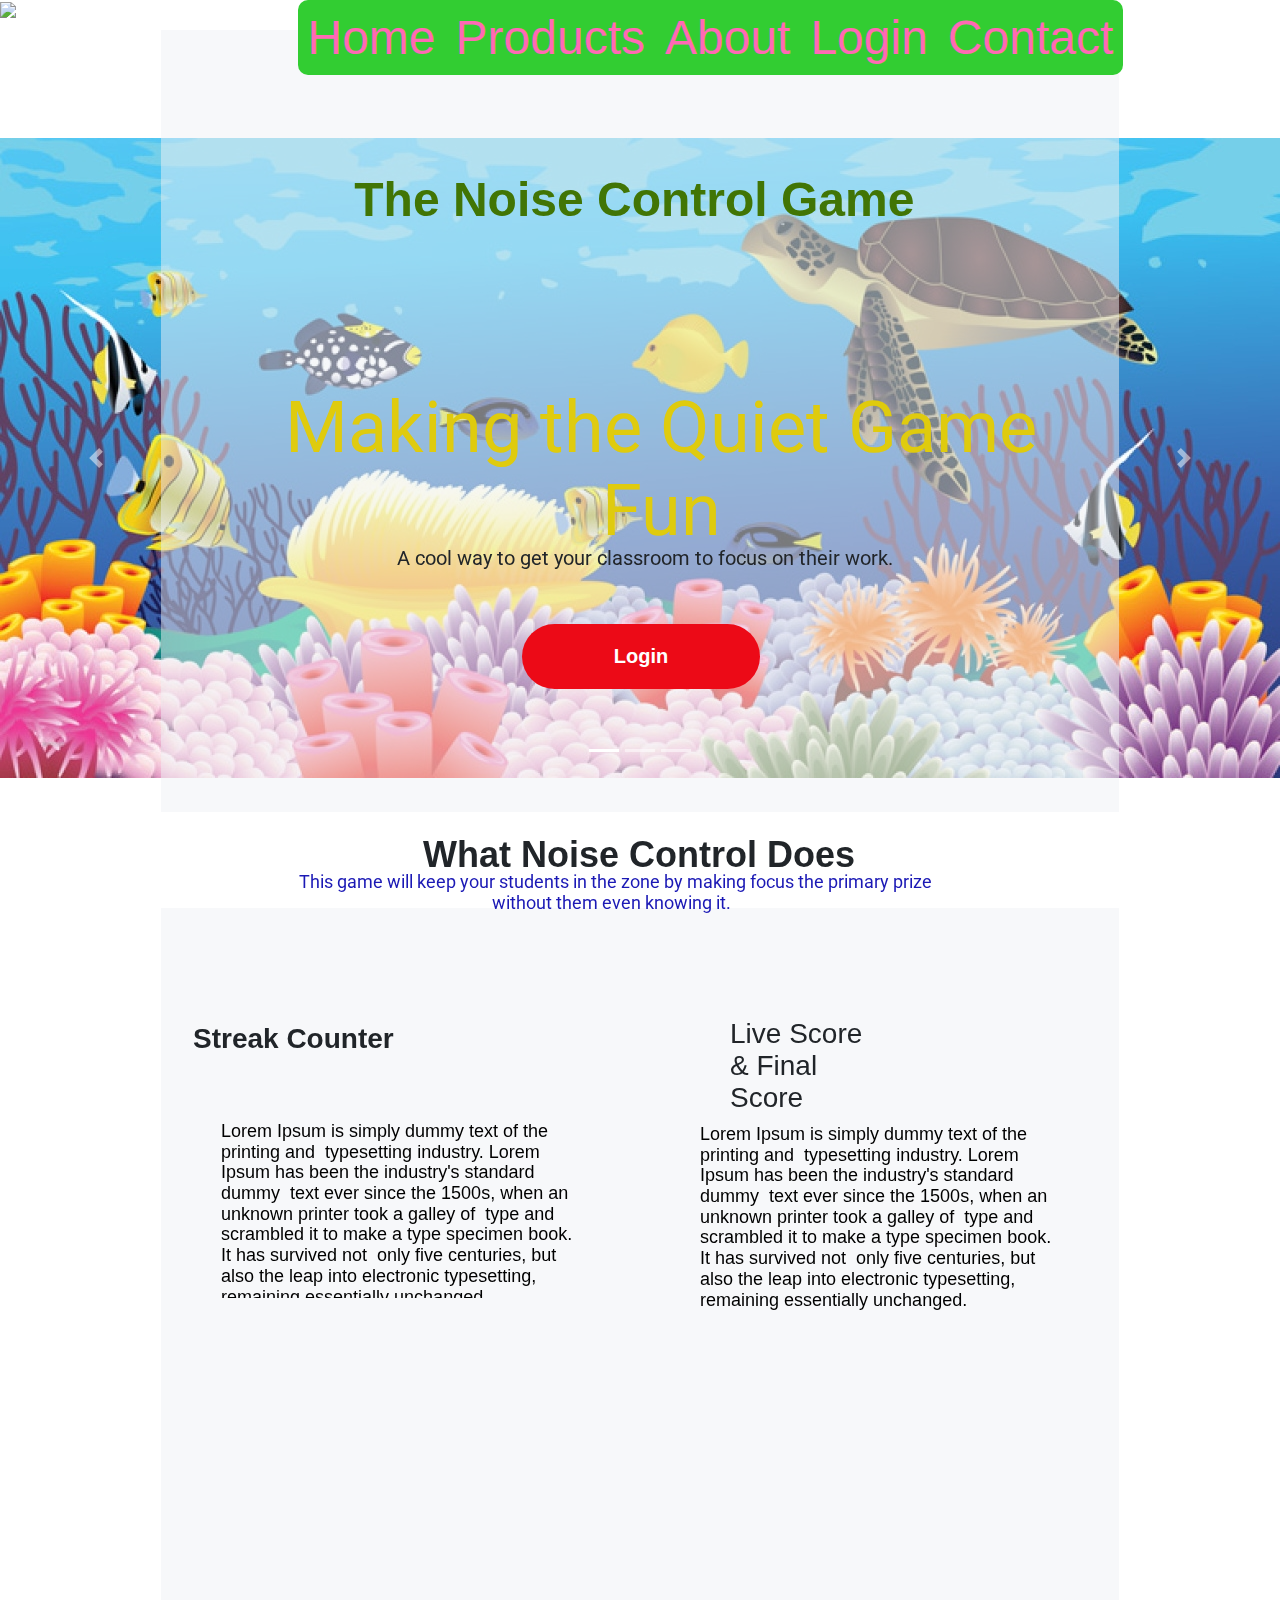
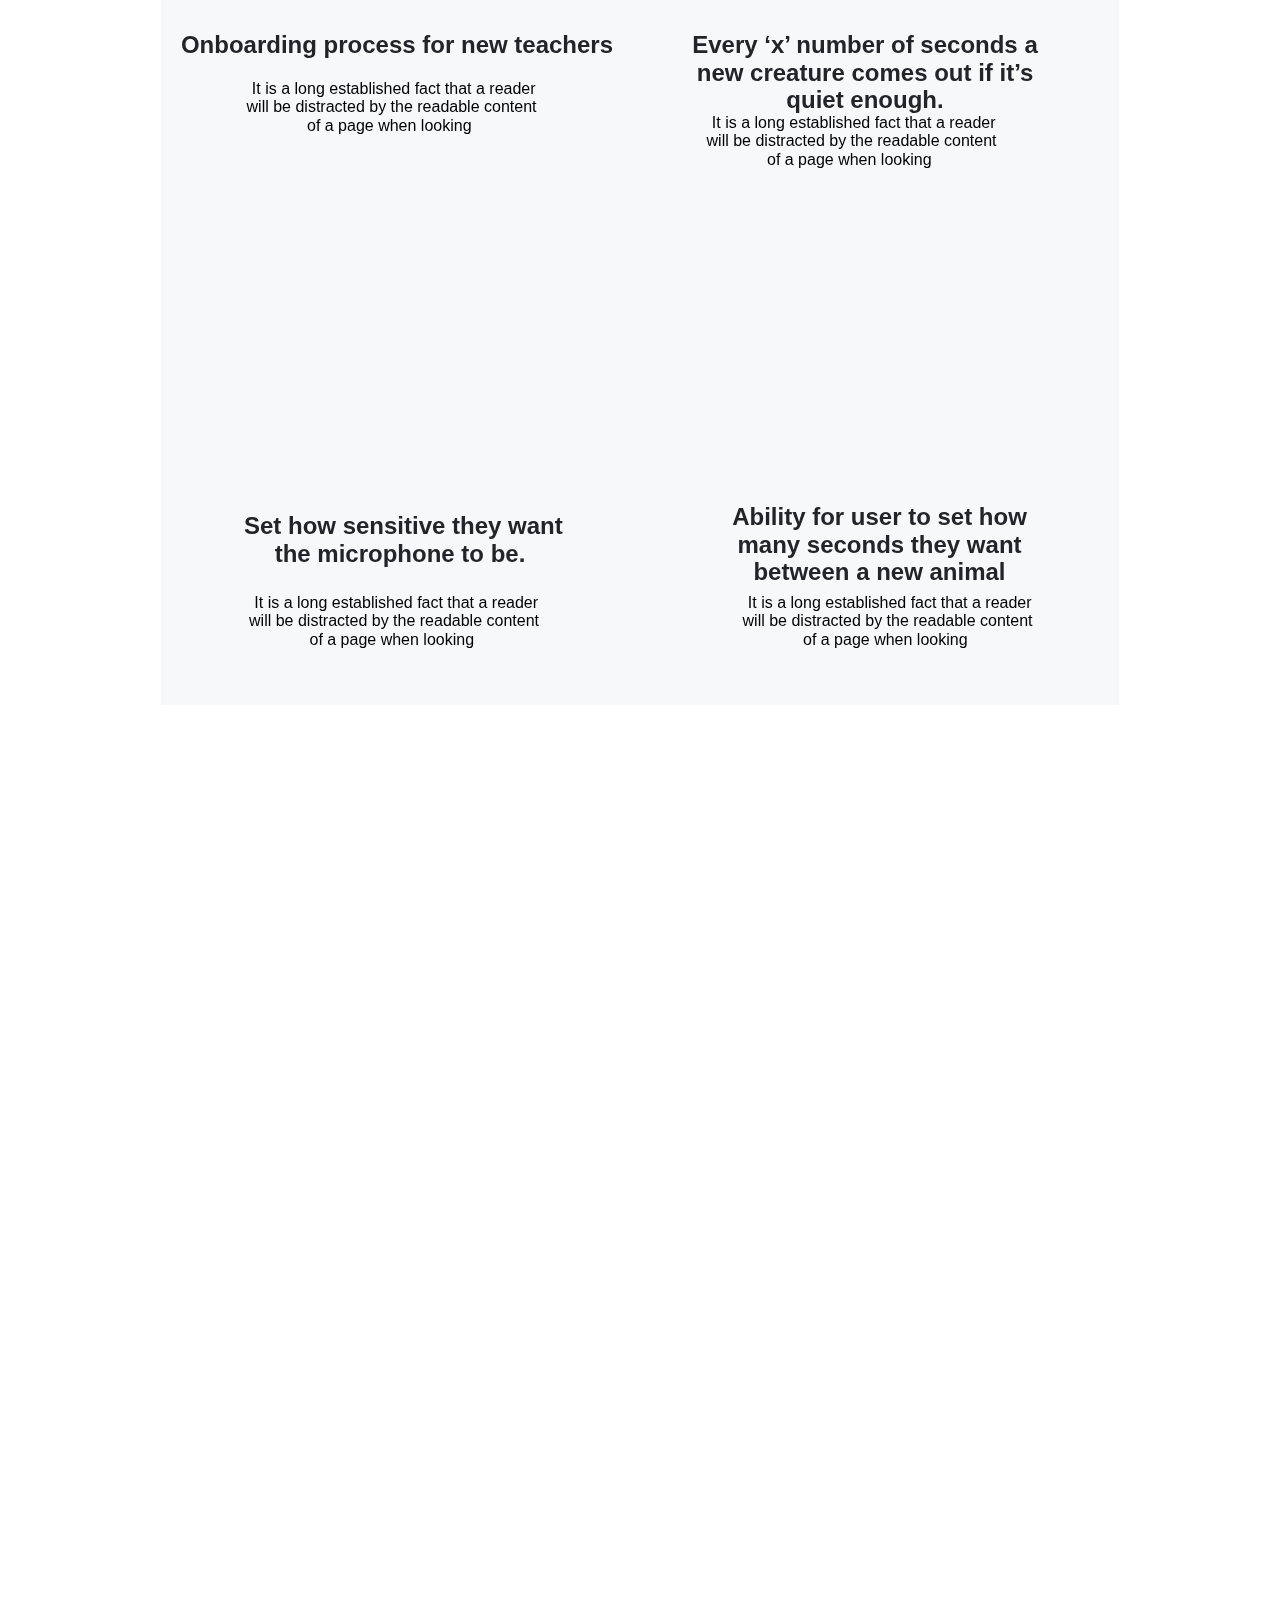
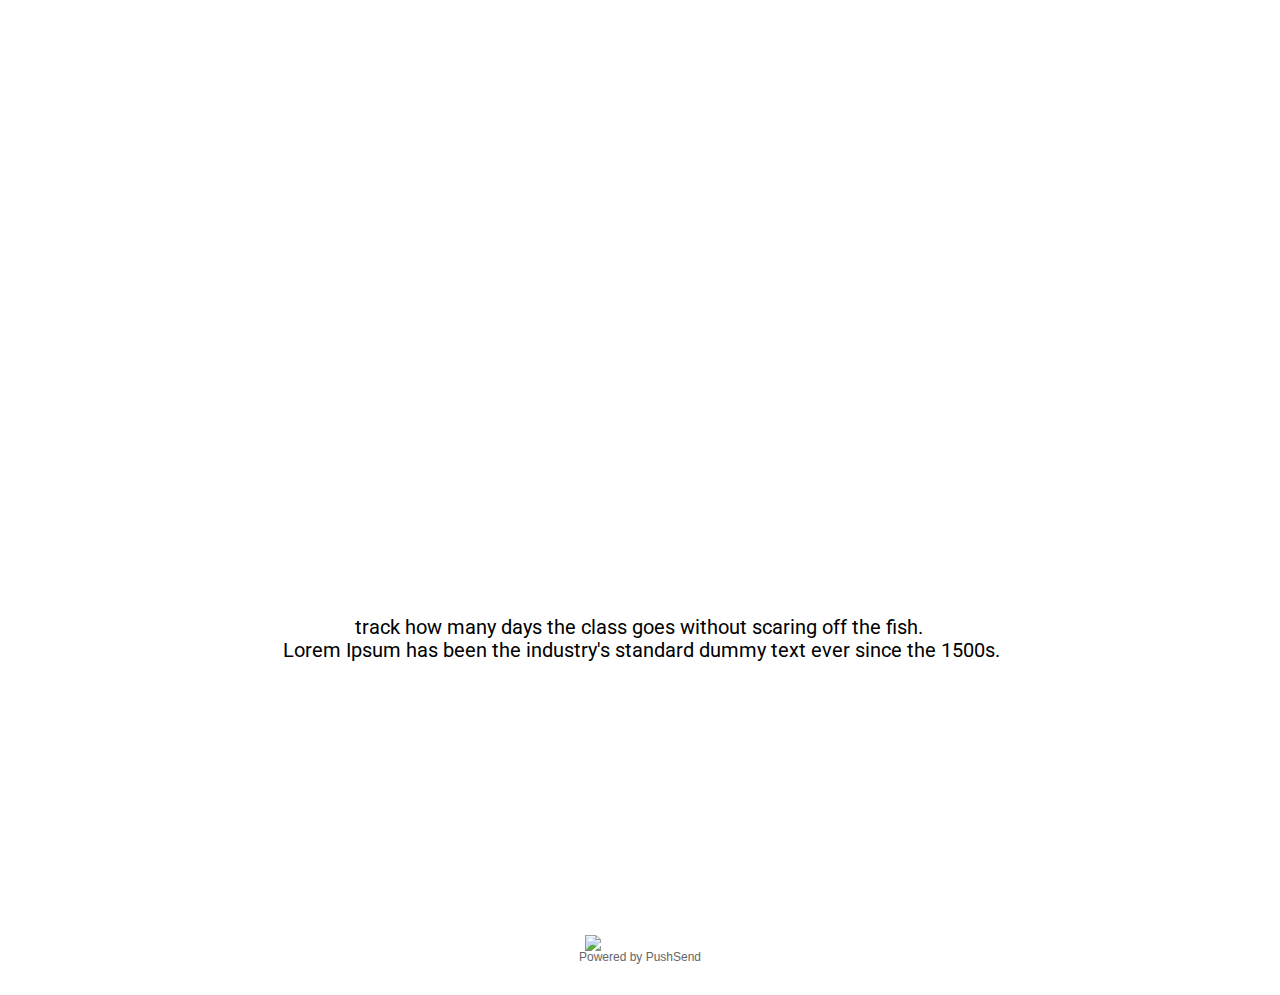
==== commit d4951213: "Latest LandingPage" ====
--- a/html/LandingPage.html
+++ b/html/LandingPage.html
@@ -2,14 +2,16 @@
 <html lang="en" dir="ltr">
 
 <head>
-  <meta charset="utf-8">
-  <meta http-equiv="X-UA-Compatible" content="ie=edge">
-  <link rel="stylesheet" href="assets/css/main.css" />
-  <meta name="viewport" content="width=device-width, initial-scale=1" />
-  <title>🐠Noise Control</title>
-  <meta name="description" content="Making the Quiet Game Fun!">
-<meta name="keywords" content="">
-<link rel="stylesheet" href="https://stackpath.bootstrapcdn.com/bootstrap/4.3.1/css/bootstrap.min.css" integrity="sha384-ggOyR0iXCbMQv3Xipma34MD+dH/1fQ784/j6cY/iJTQUOhcWr7x9JvoRxT2MZw1T" crossorigin="anonymous">
+    <meta charset="utf-8">
+    <meta http-equiv="X-UA-Compatible" content="ie=edge">
+    <link rel="stylesheet" href="assets/css/main.css" />
+    <link rel="stylesheet" href="../css/LandingPage.css" />
+    <script src="../js/LandingPage.js" async></script>
+    <meta name="viewport" content="width=device-width, initial-scale=1" />
+    <title>🐠Noise Control</title>
+    <meta name="description" content="Making the Quiet Game Fun!">
+    <meta name="keywords" content="">
+    <link rel="stylesheet" href="https://stackpath.bootstrapcdn.com/bootstrap/4.3.1/css/bootstrap.min.css" integrity="sha384-ggOyR0iXCbMQv3Xipma34MD+dH/1fQ784/j6cY/iJTQUOhcWr7x9JvoRxT2MZw1T" crossorigin="anonymous">
 </head>
 
 <body class="nano has-scrollbar" data-gr-c-s-loaded="true">
@@ -19,1174 +21,2343 @@
     <meta http-equiv="content-type" content="text/html; charset=utf-8">
     <meta charset="UTF-8">
     <meta name="viewport" content="initial-scale=1, user-scalable=yes">
-  <style>
-
-    html, body {
-      width: 100%;
-      height: 100%;
-      -webkit-font-smoothing: antialiased;
-    }
-
-    p {
-      margin: 0;
-    }
-
-    body {
-      margin: 0;
-      font-family: "Helvetica", "Roboto", sans-serif;
-      background-color: transparent;
-      background-image: none;
-      line-height: 1.15;
-      background-repeat: repeat;
-    }
-
-    .content {
-      height: 100%;
-      max-width: 960px;
-      margin: 0 auto;
-      border-left: 1px solid #fcfcfc;
-      border-right: 1px solid #fcfcfc;
-      position: relative
-    }
-
-    .table-item table {
-      width: 100%;
-      height: 100%;
-      border-collapse: collapse;
-      border-spacing: 0;
-      vertical-align: top;
-      table-layout: fixed;
-    }
-
-    .table-item table td {
-      min-width: 50px;
-      min-height: 30px;
-      border: 1px solid black;
-      font-size: 15px;
-      height: 1px;
-      position: relative;
-      box-sizing: border-box;
-    }
-
-    .countdown-item {
-      display: flex;
-      align-items: center;
-      justify-content: center;
-    }
-
-    .countdown-item__value {
-      text-align: center;
-      position: relative;
-      margin: 0 0.35em 0 0;
-    }
-
-    .countdown-item__value:last-child {
-      margin: 0;
-    }
-
-    .countdown-item__value.-days {
-      margin: 0 0.65em 0 0;
-    }
-
-    .countdown-item__label {
-      text-transform: uppercase;
-      font-size: 0.18em;
-    }
-
-    .form-item .ps-form-holder {
-      height: 100%
-    }
-
-    .form-item .ps-form-holder .form {
-      height: 100%
-    }
-
-    .mobile {
-      display: none;
-    }
-
-    .desktop {
-      display: block;
-    }
-
-    .landing-page-footer {
-      text-align: center;
-      position: absolute;
-      top: 100%;
-      left: 50%;
-      padding: 30px 0;
-      transform: translateX(-50%);
-    }
-
-    .landing-page-footer__image {
-      display: inline-block;
-      width: 111px
-    }
-
-    .landing-page-footer__text {
-      color: #666666;
-      font-size: 12px;
-    }
-
-    @media screen and (max-width: 400px) {
-      .content {
-        min-width: 320px;
-      }
-      .mobile {
-        display: block;
-      }
-      .desktop {
-        display: none;
-      }
-    }
-  </style>
-
-
-<div class="nano-content" tabindex="0" style="right: -17px;">
-<div class="content">
-
-      <div id="aQ5XyRKwMp"></div>
-
-      <style>
-        #aQ5XyRKwMp {
-          outline-width:0px;outline-color:rgba(0,0,0,1);outline-style:solid;min-height:50px;height:475px;max-width:100%;width:100%;left:0px;top:3628px;z-index:0;outline-offset:0px;position:absolute;background-image:url(undefined);background-size:cover;background-repeat:no-repeat;background-position:center;font-size:16px;font-family:Helvetica
+    <style>
+        html,
+        body {
+            width: 100%;
+            height: 100%;
+            -webkit-font-smoothing: antialiased;
         }
-      </style>
-      <style class="mobile-style">
-       @media screen and (max-width: 576px) {
-          #aQ5XyRKwMp {
-            outline-width:0px;outline-color:rgba(0,0,0,1);outline-style:solid;min-height:50px;height:272px;max-width:100%;width:100%;left:0px;top:4216px;z-index:0;outline-offset:0px;position:absolute;background-image:url(undefined);background-size:cover;background-repeat:no-repeat;background-position:center;font-size:16px;font-family:Helvetica
-          }
+        
+        p {
+            margin: 0;
         }
-        .-mobile-preview #aQ5XyRKwMp {
-          outline-width:0px;outline-color:rgba(0,0,0,1);outline-style:solid;min-height:50px;height:272px;max-width:100%;width:100%;left:0px;top:4216px;z-index:0;outline-offset:0px;position:absolute;background-image:url(undefined);background-size:cover;background-repeat:no-repeat;background-position:center;font-size:16px;font-family:Helvetica
+        
+        body {
+            margin: 0;
+            font-family: "Helvetica", "Roboto", sans-serif;
+            background-color: transparent;
+            background-image: none;
+            line-height: 1.15;
+            background-repeat: repeat;
         }
-      </style>
-
-
-      <div id="afee7d183-e764-4f94-a7ab-98f2839bb8d1"></div>
-
-      <style>
-        #afee7d183-e764-4f94-a7ab-98f2839bb8d1 {
-          position:absolute;top:1994px;width:376px;height:400px;left:516px;z-index:2;background-color:rgba(240,241,243,0);font-size:16px;font-family:Helvetica
+        
+        .content {
+            height: 100%;
+            max-width: 960px;
+            margin: 0 auto;
+            border-left: 1px solid #fcfcfc;
+            border-right: 1px solid #fcfcfc;
+            position: relative
         }
-      </style>
-      <style class="mobile-style">
-       @media screen and (max-width: 576px) {
-          #afee7d183-e764-4f94-a7ab-98f2839bb8d1 {
-            position:absolute;top:3117px;width:376px;height:409px;left:12px;z-index:2;background-color:rgba(240,241,243,0);font-size:16px;font-family:Helvetica
-          }
+        
+        .table-item table {
+            width: 100%;
+            height: 100%;
+            border-collapse: collapse;
+            border-spacing: 0;
+            vertical-align: top;
+            table-layout: fixed;
         }
-        .-mobile-preview #afee7d183-e764-4f94-a7ab-98f2839bb8d1 {
-          position:absolute;top:3117px;width:376px;height:409px;left:12px;z-index:2;background-color:rgba(240,241,243,0);font-size:16px;font-family:Helvetica
+        
+        .table-item table td {
+            min-width: 50px;
+            min-height: 30px;
+            border: 1px solid black;
+            font-size: 15px;
+            height: 1px;
+            position: relative;
+            box-sizing: border-box;
         }
-      </style>
-
-
-      <div id="ae06d5745-50ff-4fd8-aec9-db7d152f01ef"></div>
-
-      <style>
-        #ae06d5745-50ff-4fd8-aec9-db7d152f01ef {
-          position:absolute;top:1994px;width:376px;height:400px;left:46px;z-index:3;background-color:rgba(240,241,243,0);font-size:16px;font-family:Helvetica
+        
+        .countdown-item {
+            display: flex;
+            align-items: center;
+            justify-content: center;
         }
-      </style>
-      <style class="mobile-style">
-       @media screen and (max-width: 576px) {
-          #ae06d5745-50ff-4fd8-aec9-db7d152f01ef {
-            position:absolute;top:2688px;width:376px;height:409px;left:12px;z-index:3;background-color:rgba(240,241,243,0);font-size:16px;font-family:Helvetica
-          }
+        
+        .countdown-item__value {
+            text-align: center;
+            position: relative;
+            margin: 0 0.35em 0 0;
         }
-        .-mobile-preview #ae06d5745-50ff-4fd8-aec9-db7d152f01ef {
-          position:absolute;top:2688px;width:376px;height:409px;left:12px;z-index:3;background-color:rgba(240,241,243,0);font-size:16px;font-family:Helvetica
+        
+        .countdown-item__value:last-child {
+            margin: 0;
         }
-      </style>
-
-
-      <div id="a28c9cf7f-4e89-4d7e-b11b-f4e0538cc716"></div>
-
-      <style>
-        #a28c9cf7f-4e89-4d7e-b11b-f4e0538cc716 {
-          position:absolute;top:1511px;width:376px;height:400px;left:523px;z-index:5;background-color:rgba(240,241,243,0);font-size:16px;font-family:Helvetica
+        
+        .countdown-item__value.-days {
+            margin: 0 0.65em 0 0;
         }
-      </style>
-      <style class="mobile-style">
-       @media screen and (max-width: 576px) {
-          #a28c9cf7f-4e89-4d7e-b11b-f4e0538cc716 {
-            position:absolute;top:2259px;width:376px;height:409px;left:12px;z-index:5;background-color:rgba(240,241,243,0);font-size:16px;font-family:Helvetica
-          }
+        
+        .countdown-item__label {
+            text-transform: uppercase;
+            font-size: 0.18em;
         }
-        .-mobile-preview #a28c9cf7f-4e89-4d7e-b11b-f4e0538cc716 {
-          position:absolute;top:2259px;width:376px;height:409px;left:12px;z-index:5;background-color:rgba(240,241,243,0);font-size:16px;font-family:Helvetica
+        
+        .form-item .ps-form-holder {
+            height: 100%
         }
-      </style>
-
-
-      <div id="axSxxuHd7b"></div>
-
-      <style>
-        #axSxxuHd7b {
-          position:absolute;top:1511px;width:376px;height:400px;left:46px;z-index:6;background-color:rgba(240,241,243,0);font-size:16px;font-family:Helvetica
+        
+        .form-item .ps-form-holder .form {
+            height: 100%
         }
-      </style>
-      <style class="mobile-style">
-       @media screen and (max-width: 576px) {
-          #axSxxuHd7b {
-            position:absolute;top:1830px;width:376px;height:409px;left:12px;z-index:6;background-color:rgba(240,241,243,0);font-size:16px;font-family:Helvetica
-          }
+        
+        .mobile {
+            display: none;
         }
-        .-mobile-preview #axSxxuHd7b {
-          position:absolute;top:1830px;width:376px;height:409px;left:12px;z-index:6;background-color:rgba(240,241,243,0);font-size:16px;font-family:Helvetica
+        
+        .desktop {
+            display: block;
         }
-      </style>
-
-
-      <div id="akMLISASA-"></div>
-
-      <style>
-        #akMLISASA- {
-          outline-width:0px;outline-color:rgba(0,0,0,1);outline-style:solid;min-height:50px;height:782px;max-width:100%;width:100%;left:0px;top:30px;z-index:7;outline-offset:0px;position:absolute;background-image:url(https://storage.googleapis.com/app-pushsend-com/2019/6/4/d62156af127749d148c4e2315db3db19c2ae9c04.jpeg);background-size:cover;background-repeat:no-repeat;background-position:center;font-size:16px;font-family:Helvetica
+        
+        .landing-page-footer {
+            text-align: center;
+            position: absolute;
+            top: 100%;
+            left: 50%;
+            padding: 30px 0;
+            transform: translateX(-50%);
         }
-      </style>
-      <style class="mobile-style">
-       @media screen and (max-width: 576px) {
-          #akMLISASA- {
-            outline-width:0px;outline-color:rgba(0,0,0,1);outline-style:solid;min-height:50px;height:693px;max-width:100%;width:100%;left:0px;top:0px;z-index:7;outline-offset:0px;position:absolute;background-image:url(https://storage.googleapis.com/app-pushsend-com/2019/6/4/d62156af127749d148c4e2315db3db19c2ae9c04.jpeg);background-size:cover;background-repeat:no-repeat;background-position:center;font-size:16px;font-family:Helvetica
-          }
+        
+        .landing-page-footer__image {
+            display: inline-block;
+            width: 111px
         }
-        .-mobile-preview #akMLISASA- {
-          outline-width:0px;outline-color:rgba(0,0,0,1);outline-style:solid;min-height:50px;height:693px;max-width:100%;width:100%;left:0px;top:0px;z-index:7;outline-offset:0px;position:absolute;background-image:url(https://storage.googleapis.com/app-pushsend-com/2019/6/4/d62156af127749d148c4e2315db3db19c2ae9c04.jpeg);background-size:cover;background-repeat:no-repeat;background-position:center;font-size:16px;font-family:Helvetica
+        
+        .landing-page-footer__text {
+            color: #666666;
+            font-size: 12px;
         }
-      </style>
-
-
-      <div id="a93cf0662-e651-4e7b-9417-b1a8ded76f6e" class="text-item">
-        <p style="margin:0;white-space:pre-wrap">A cool way to get your classroom to focus on their work. </p>
-      </div>
-
-      <style>
-        #a93cf0662-e651-4e7b-9417-b1a8ded76f6e {
-          margin-top:0px;margin-bottom:0px;width:784px;height:31px;value:[object Object]px;left:94px;top:547px;z-index:9;text-align:center;font-size:20px;font-family:Roboto;line-height:1.15;position:absolute;overflow:hidden
+        
+        @media screen and (max-width: 400px) {
+            .content {
+                min-width: 320px;
+            }
+            .mobile {
+                display: block;
+            }
+            .desktop {
+                display: none;
+            }
         }
-      </style>
-      <style class="mobile-style">
-       @media screen and (max-width: 576px) {
-          #a93cf0662-e651-4e7b-9417-b1a8ded76f6e {
-            margin-top:0px;margin-bottom:0px;width:380px;height:50px;value:[object Object]px;left:10px;top:528px;z-index:9;text-align:center;font-size:16px;font-family:Roboto;line-height:1.15;position:absolute;overflow:hidden
-          }
+    </style>
+
+
+    <div class="nano-content" tabindex="0" style="right: -17px;">
+        <div class="content">
+
+            <div id="aQ5XyRKwMp"></div>
+
+            <style>
+                #aQ5XyRKwMp {
+                    outline-width: 0px;
+                    outline-color: rgba(0, 0, 0, 1);
+                    outline-style: solid;
+                    min-height: 50px;
+                    height: 475px;
+                    max-width: 100%;
+                    width: 100%;
+                    left: 0px;
+                    top: 3628px;
+                    z-index: 0;
+                    outline-offset: 0px;
+                    position: absolute;
+                    background-image: url(undefined);
+                    background-size: cover;
+                    background-repeat: no-repeat;
+                    background-position: center;
+                    font-size: 16px;
+                    font-family: Helvetica
+                }
+            </style>
+            <style class="mobile-style">
+                @media screen and (max-width: 576px) {
+                    #aQ5XyRKwMp {
+                        outline-width: 0px;
+                        outline-color: rgba(0, 0, 0, 1);
+                        outline-style: solid;
+                        min-height: 50px;
+                        height: 272px;
+                        max-width: 100%;
+                        width: 100%;
+                        left: 0px;
+                        top: 4216px;
+                        z-index: 0;
+                        outline-offset: 0px;
+                        position: absolute;
+                        background-image: url(undefined);
+                        background-size: cover;
+                        background-repeat: no-repeat;
+                        background-position: center;
+                        font-size: 16px;
+                        font-family: Helvetica
+                    }
+                }
+                
+                .-mobile-preview #aQ5XyRKwMp {
+                    outline-width: 0px;
+                    outline-color: rgba(0, 0, 0, 1);
+                    outline-style: solid;
+                    min-height: 50px;
+                    height: 272px;
+                    max-width: 100%;
+                    width: 100%;
+                    left: 0px;
+                    top: 4216px;
+                    z-index: 0;
+                    outline-offset: 0px;
+                    position: absolute;
+                    background-image: url(undefined);
+                    background-size: cover;
+                    background-repeat: no-repeat;
+                    background-position: center;
+                    font-size: 16px;
+                    font-family: Helvetica
+                }
+            </style>
+
+
+            <div id="afee7d183-e764-4f94-a7ab-98f2839bb8d1"></div>
+
+            <style>
+                #afee7d183-e764-4f94-a7ab-98f2839bb8d1 {
+                    position: absolute;
+                    top: 1994px;
+                    width: 376px;
+                    height: 400px;
+                    left: 516px;
+                    z-index: 2;
+                    background-color: rgba(240, 241, 243, 0);
+                    font-size: 16px;
+                    font-family: Helvetica
+                }
+            </style>
+            <style class="mobile-style">
+                @media screen and (max-width: 576px) {
+                    #afee7d183-e764-4f94-a7ab-98f2839bb8d1 {
+                        position: absolute;
+                        top: 3117px;
+                        width: 376px;
+                        height: 409px;
+                        left: 12px;
+                        z-index: 2;
+                        background-color: rgba(240, 241, 243, 0);
+                        font-size: 16px;
+                        font-family: Helvetica
+                    }
+                }
+                
+                .-mobile-preview #afee7d183-e764-4f94-a7ab-98f2839bb8d1 {
+                    position: absolute;
+                    top: 3117px;
+                    width: 376px;
+                    height: 409px;
+                    left: 12px;
+                    z-index: 2;
+                    background-color: rgba(240, 241, 243, 0);
+                    font-size: 16px;
+                    font-family: Helvetica
+                }
+            </style>
+
+
+            <div id="ae06d5745-50ff-4fd8-aec9-db7d152f01ef"></div>
+
+            <style>
+                #ae06d5745-50ff-4fd8-aec9-db7d152f01ef {
+                    position: absolute;
+                    top: 1994px;
+                    width: 376px;
+                    height: 400px;
+                    left: 46px;
+                    z-index: 3;
+                    background-color: rgba(240, 241, 243, 0);
+                    font-size: 16px;
+                    font-family: Helvetica
+                }
+            </style>
+            <style class="mobile-style">
+                @media screen and (max-width: 576px) {
+                    #ae06d5745-50ff-4fd8-aec9-db7d152f01ef {
+                        position: absolute;
+                        top: 2688px;
+                        width: 376px;
+                        height: 409px;
+                        left: 12px;
+                        z-index: 3;
+                        background-color: rgba(240, 241, 243, 0);
+                        font-size: 16px;
+                        font-family: Helvetica
+                    }
+                }
+                
+                .-mobile-preview #ae06d5745-50ff-4fd8-aec9-db7d152f01ef {
+                    position: absolute;
+                    top: 2688px;
+                    width: 376px;
+                    height: 409px;
+                    left: 12px;
+                    z-index: 3;
+                    background-color: rgba(240, 241, 243, 0);
+                    font-size: 16px;
+                    font-family: Helvetica
+                }
+            </style>
+
+
+            <div id="a28c9cf7f-4e89-4d7e-b11b-f4e0538cc716"></div>
+
+            <style>
+                #a28c9cf7f-4e89-4d7e-b11b-f4e0538cc716 {
+                    position: absolute;
+                    top: 1511px;
+                    width: 376px;
+                    height: 400px;
+                    left: 523px;
+                    z-index: 5;
+                    background-color: rgba(240, 241, 243, 0);
+                    font-size: 16px;
+                    font-family: Helvetica
+                }
+            </style>
+            <style class="mobile-style">
+                @media screen and (max-width: 576px) {
+                    #a28c9cf7f-4e89-4d7e-b11b-f4e0538cc716 {
+                        position: absolute;
+                        top: 2259px;
+                        width: 376px;
+                        height: 409px;
+                        left: 12px;
+                        z-index: 5;
+                        background-color: rgba(240, 241, 243, 0);
+                        font-size: 16px;
+                        font-family: Helvetica
+                    }
+                }
+                
+                .-mobile-preview #a28c9cf7f-4e89-4d7e-b11b-f4e0538cc716 {
+                    position: absolute;
+                    top: 2259px;
+                    width: 376px;
+                    height: 409px;
+                    left: 12px;
+                    z-index: 5;
+                    background-color: rgba(240, 241, 243, 0);
+                    font-size: 16px;
+                    font-family: Helvetica
+                }
+            </style>
+
+
+            <div id="axSxxuHd7b"></div>
+
+            <style>
+                #axSxxuHd7b {
+                    position: absolute;
+                    top: 1511px;
+                    width: 376px;
+                    height: 400px;
+                    left: 46px;
+                    z-index: 6;
+                    background-color: rgba(240, 241, 243, 0);
+                    font-size: 16px;
+                    font-family: Helvetica
+                }
+            </style>
+            <style class="mobile-style">
+                @media screen and (max-width: 576px) {
+                    #axSxxuHd7b {
+                        position: absolute;
+                        top: 1830px;
+                        width: 376px;
+                        height: 409px;
+                        left: 12px;
+                        z-index: 6;
+                        background-color: rgba(240, 241, 243, 0);
+                        font-size: 16px;
+                        font-family: Helvetica
+                    }
+                }
+                
+                .-mobile-preview #axSxxuHd7b {
+                    position: absolute;
+                    top: 1830px;
+                    width: 376px;
+                    height: 409px;
+                    left: 12px;
+                    z-index: 6;
+                    background-color: rgba(240, 241, 243, 0);
+                    font-size: 16px;
+                    font-family: Helvetica
+                }
+            </style>
+
+
+            <div id="akMLISASA-"></div>
+
+            <style>
+                #akMLISASA- {
+                    outline-width: 0px;
+                    outline-color: rgba(0, 0, 0, 1);
+                    outline-style: solid;
+                    min-height: 50px;
+                    height: 782px;
+                    max-width: 100%;
+                    width: 100%;
+                    left: 0px;
+                    top: 30px;
+                    z-index: 7;
+                    outline-offset: 0px;
+                    position: absolute;
+                    background-color: rgba(240, 241, 245, 1);
+                    opacity: .5;
+                    /* background-image: url(https://storage.googleapis.com/app-pushsend-com/2019/6/4/d62156af127749d148c4e2315db3db19c2ae9c04.jpeg); */
+                    background-size: cover;
+                    background-repeat: no-repeat;
+                    background-position: center;
+                    font-size: 16px;
+                    font-family: Helvetica
+                }
+            </style>
+            <style class="mobile-style">
+                @media screen and (max-width: 576px) {
+                    #akMLISASA- {
+                        outline-width: 0px;
+                        outline-color: rgba(0, 0, 0, 1);
+                        outline-style: solid;
+                        min-height: 50px;
+                        height: 693px;
+                        max-width: 100%;
+                        width: 100%;
+                        left: 0px;
+                        top: 0px;
+                        z-index: 7;
+                        outline-offset: 0px;
+                        position: absolute;
+                        /* background-image: url(https://storage.googleapis.com/app-pushsend-com/2019/6/4/d62156af127749d148c4e2315db3db19c2ae9c04.jpeg);
+                        background-size: cover; */
+                        background-repeat: no-repeat;
+                        background-position: center;
+                        font-size: 16px;
+                        font-family: Helvetica
+                    }
+                }
+                
+                .-mobile-preview #akMLISASA- {
+                    outline-width: 0px;
+                    outline-color: rgba(0, 0, 0, 1);
+                    outline-style: solid;
+                    min-height: 50px;
+                    height: 693px;
+                    max-width: 100%;
+                    width: 100%;
+                    left: 0px;
+                    top: 0px;
+                    z-index: 7;
+                    outline-offset: 0px;
+                    position: absolute;
+                    /* background-image: url(https://storage.googleapis.com/app-pushsend-com/2019/6/4/d62156af127749d148c4e2315db3db19c2ae9c04.jpeg); */
+                    background-size: cover;
+                    background-repeat: no-repeat;
+                    background-position: center;
+                    font-size: 16px;
+                    font-family: Helvetica
+                }
+            </style>
+
+
+            <div id="a93cf0662-e651-4e7b-9417-b1a8ded76f6e" class="text-item">
+                <p style="margin:0;white-space:pre-wrap">A cool way to get your classroom to focus on their work. </p>
+            </div>
+
+            <style>
+                #a93cf0662-e651-4e7b-9417-b1a8ded76f6e {
+                    margin-top: 0px;
+                    margin-bottom: 0px;
+                    width: 784px;
+                    height: 31px;
+                    value: [object Object]px;
+                    left: 94px;
+                    top: 547px;
+                    z-index: 9;
+                    text-align: center;
+                    font-size: 20px;
+                    font-family: Roboto;
+                    line-height: 1.15;
+                    position: absolute;
+                    overflow: hidden
+                }
+            </style>
+            <style class="mobile-style">
+                @media screen and (max-width: 576px) {
+                    #a93cf0662-e651-4e7b-9417-b1a8ded76f6e {
+                        margin-top: 0px;
+                        margin-bottom: 0px;
+                        width: 380px;
+                        height: 50px;
+                        value: [object Object]px;
+                        left: 10px;
+                        top: 528px;
+                        z-index: 9;
+                        text-align: center;
+                        font-size: 16px;
+                        font-family: Roboto;
+                        line-height: 1.15;
+                        position: absolute;
+                        overflow: hidden
+                    }
+                }
+                
+                .-mobile-preview #a93cf0662-e651-4e7b-9417-b1a8ded76f6e {
+                    margin-top: 0px;
+                    margin-bottom: 0px;
+                    width: 380px;
+                    height: 50px;
+                    value: [object Object]px;
+                    left: 10px;
+                    top: 528px;
+                    z-index: 9;
+                    text-align: center;
+                    font-size: 16px;
+                    font-family: Roboto;
+                    line-height: 1.15;
+                    position: absolute;
+                    overflow: hidden
+                }
+            </style>
+
+
+            <div id="a4dd0b70b-20b6-45d4-9f77-9c39be862d30" class="text-item">
+                <p style="margin:0;white-space:pre-wrap"><span style="color:rgb(223,203,14)">Making the Quiet Game Fun</span></p>
+            </div>
+
+            <style>
+                #a4dd0b70b-20b6-45d4-9f77-9c39be862d30 {
+                    margin-top: 0px;
+                    margin-bottom: 0px;
+                    width: 784px;
+                    height: 160px;
+                    value: [object Object]px;
+                    left: 108px;
+                    top: 387px;
+                    z-index: 10;
+                    text-align: center;
+                    font-size: 72px;
+                    font-family: Roboto;
+                    line-height: 1.15;
+                    position: absolute;
+                    overflow: hidden
+                }
+            </style>
+            <style class="mobile-style">
+                @media screen and (max-width: 576px) {
+                    #a4dd0b70b-20b6-45d4-9f77-9c39be862d30 {
+                        margin-top: 0px;
+                        margin-bottom: 0px;
+                        width: 380px;
+                        height: 97px;
+                        value: [object Object]px;
+                        left: 10px;
+                        top: 411px;
+                        z-index: 10;
+                        text-align: center;
+                        font-size: 42px;
+                        font-family: Roboto;
+                        line-height: 1.15;
+                        position: absolute;
+                        overflow: hidden
+                    }
+                }
+                
+                .-mobile-preview #a4dd0b70b-20b6-45d4-9f77-9c39be862d30 {
+                    margin-top: 0px;
+                    margin-bottom: 0px;
+                    width: 380px;
+                    height: 97px;
+                    value: [object Object]px;
+                    left: 10px;
+                    top: 411px;
+                    z-index: 10;
+                    text-align: center;
+                    font-size: 42px;
+                    font-family: Roboto;
+                    line-height: 1.15;
+                    position: absolute;
+                    overflow: hidden
+                }
+            </style>
+
+
+            <div id="a73ScSD0tZF" class="text-item">
+
+                <p style="margin:0;white-space:pre-wrap"><strong><span style="color:rgb(65,117,5)">The Noise Control Game </span></strong></p>
+                <nav class='nav'>
+                    <a href="#">Home</a>
+                    <a href="#">Products</a>
+                    <a href="about.html">About</a>
+                    <a href="https://practical-villani-9fee39.netlify.com">Login</a>
+                    <a href="#">Contact</a>
+                </nav>
+
+
+            </div>
+
+            <style>
+                #a73ScSD0tZF {
+                    margin-top: 0px;
+                    margin-bottom: 0px;
+                    width: 687px;
+                    height: 111px;
+                    value: [object Object]px;
+                    left: 136.5px;
+                    top: 172px;
+                    z-index: 11;
+                    text-align: center;
+                    font-size: 48px;
+                    line-height: 1.15;
+                    position: absolute;
+                    overflow: hidden;
+                    font-family: Helvetica
+                }
+            </style>
+            <style class="mobile-style">
+                @media screen and (max-width: 576px) {
+                    #a73ScSD0tZF {
+                        margin-top: 0px;
+                        margin-bottom: 0px;
+                        width: 380px;
+                        height: 111px;
+                        value: [object Object]px;
+                        left: 10px;
+                        top: 167px;
+                        z-index: 11;
+                        text-align: center;
+                        font-size: 48px;
+                        line-height: 1.15;
+                        position: absolute;
+                        overflow: hidden;
+                        font-family: Helvetica
+                    }
+                }
+                
+                .-mobile-preview #a73ScSD0tZF {
+                    margin-top: 0px;
+                    margin-bottom: 0px;
+                    width: 380px;
+                    height: 111px;
+                    value: [object Object]px;
+                    left: 10px;
+                    top: 167px;
+                    z-index: 11;
+                    text-align: center;
+                    font-size: 48px;
+                    line-height: 1.15;
+                    position: absolute;
+                    overflow: hidden;
+                    font-family: Helvetica
+                }
+            </style>
+
+
+            <a href="https://loving-neumann-f547c9.netlify.com/" id="loginButton">Login<div><br></div></a>
+
+            <style>
+
+            </style>
+            <style class="mobile-style">
+                .-mobile-preview #aEQsOhq0_nZ {
+                    margin-top: 0px;
+                    margin-bottom: 0px;
+                    padding-top: 0px;
+                    padding-bottom: 0px;
+                    padding-left: 0px;
+                    padding-right: 0px;
+                    border-width: 0px;
+                    border-color: rgba(65, 106, 146, 1);
+                    border-style: solid;
+                    border-radius: 50px;
+                    font-weight: bold;
+                    font-style: normal;
+                    text-decoration: none;
+                    color: rgba(255, 255, 255, 1);
+                    text-align: center;
+                    background-color: rgba(236, 10, 23, 1);
+                    width: 238px;
+                    height: 65px;
+                    left: 81px;
+                    top: 608px;
+                    z-index: 14;
+                    font-size: 20px;
+                    box-sizing: border-box;
+                    display: flex;
+                    align-items: center;
+                    justify-content: center;
+                    position: absolute;
+                    font-family: Helvetica
+                }
+            </style>
+
+
+            <div id="aJOUVEof4A"></div>
+
+            <style>
+                #aJOUVEof4A {
+                    outline-width: 0px;
+                    outline-color: rgba(0, 0, 0, 1);
+                    outline-style: solid;
+                    min-height: 50px;
+                    height: 1397px;
+                    max-width: 100%;
+                    width: 100%;
+                    left: 0px;
+                    top: 908px;
+                    z-index: 15;
+                    background-color: rgba(240, 241, 245, 1);
+                    opacity: .5;
+                    outline-offset: 0px;
+                    position: absolute;
+                    background-image: url(undefined);
+                    background-size: cover;
+                    background-repeat: no-repeat;
+                    background-position: center;
+                    font-size: 16px;
+                    font-family: Helvetica
+                }
+            </style>
+            <style class="mobile-style">
+                @media screen and (max-width: 576px) {
+                    #aJOUVEof4A {
+                        outline-width: 0px;
+                        outline-color: rgba(0, 0, 0, 1);
+                        outline-style: solid;
+                        min-height: 50px;
+                        height: 1097px;
+                        max-width: 100%;
+                        width: 100%;
+                        left: 0px;
+                        top: 713px;
+                        z-index: 15;
+                        background-color: rgba(240, 241, 245, 1);
+                        outline-offset: 0px;
+                        position: absolute;
+                        background-image: url(undefined);
+                        background-size: cover;
+                        background-repeat: no-repeat;
+                        background-position: center;
+                        font-size: 16px;
+                        font-family: Helvetica
+                    }
+                }
+                
+                .-mobile-preview #aJOUVEof4A {
+                    outline-width: 0px;
+                    outline-color: rgba(0, 0, 0, 1);
+                    outline-style: solid;
+                    min-height: 50px;
+                    height: 1097px;
+                    max-width: 100%;
+                    width: 100%;
+                    left: 0px;
+                    top: 713px;
+                    z-index: 15;
+                    background-color: rgba(240, 241, 245, 1);
+                    outline-offset: 0px;
+                    position: absolute;
+                    background-image: url(undefined);
+                    background-size: cover;
+                    background-repeat: no-repeat;
+                    background-position: center;
+                    font-size: 16px;
+                    font-family: Helvetica
+                }
+            </style>
+
+
+            <div id="aec1344b8-32eb-4646-af15-29b5efaceedf"></div>
+
+            <style>
+                #aec1344b8-32eb-4646-af15-29b5efaceedf {
+                    position: absolute;
+                    top: 978px;
+                    width: 420px;
+                    height: 370px;
+                    left: 523px;
+                    z-index: 16;
+                    background-color: rgba(240, 241, 243, 0);
+                    font-size: 16px;
+                    font-family: Helvetica
+                }
+            </style>
+            <style class="mobile-style">
+                @media screen and (max-width: 576px) {
+                    #aec1344b8-32eb-4646-af15-29b5efaceedf {
+                        position: absolute;
+                        top: 1342px;
+                        width: 400px;
+                        height: 468px;
+                        left: 0px;
+                        z-index: 16;
+                        background-color: rgba(240, 241, 243, 0);
+                        font-size: 16px;
+                        font-family: Helvetica
+                    }
+                }
+                
+                .-mobile-preview #aec1344b8-32eb-4646-af15-29b5efaceedf {
+                    position: absolute;
+                    top: 1342px;
+                    width: 400px;
+                    height: 468px;
+                    left: 0px;
+                    z-index: 16;
+                    background-color: rgba(240, 241, 243, 0);
+                    font-size: 16px;
+                    font-family: Helvetica
+                }
+            </style>
+
+
+            <div id="aWC0zLF1Or"></div>
+
+            <style>
+                #aWC0zLF1Or {
+                    position: absolute;
+                    top: 978px;
+                    width: 420px;
+                    height: 370px;
+                    left: 34px;
+                    z-index: 17;
+                    background-color: rgba(240, 241, 243, 0);
+                    font-size: 16px;
+                    font-family: Helvetica
+                }
+            </style>
+            <style class="mobile-style">
+                @media screen and (max-width: 576px) {
+                    #aWC0zLF1Or {
+                        position: absolute;
+                        top: 869px;
+                        width: 400px;
+                        height: 453px;
+                        left: 0px;
+                        z-index: 17;
+                        background-color: rgba(240, 241, 243, 0);
+                        font-size: 16px;
+                        font-family: Helvetica
+                    }
+                }
+                
+                .-mobile-preview #aWC0zLF1Or {
+                    position: absolute;
+                    top: 869px;
+                    width: 400px;
+                    height: 453px;
+                    left: 0px;
+                    z-index: 17;
+                    background-color: rgba(240, 241, 243, 0);
+                    font-size: 16px;
+                    font-family: Helvetica
+                }
+            </style>
+
+
+            <div id="ab0ab320b-c881-4394-b9e3-65ccaed0a19c" class="text-item">
+                <p style="margin:0;white-space:pre-wrap">Live Score &amp; Final Score</p>
+            </div>
+
+            <style>
+                #ab0ab320b-c881-4394-b9e3-65ccaed0a19c {
+                    margin-top: 0px;
+                    margin-bottom: 0px;
+                    width: 158px;
+                    height: 106px;
+                    value: [object Object]px;
+                    left: 569px;
+                    top: 1018px;
+                    z-index: 19;
+                    font-size: 28px;
+                    text-align: left;
+                    line-height: 1.15;
+                    position: absolute;
+                    overflow: hidden;
+                    font-family: Helvetica
+                }
+            </style>
+            <style class="mobile-style">
+                @media screen and (max-width: 576px) {
+                    #ab0ab320b-c881-4394-b9e3-65ccaed0a19c {
+                        margin-top: 0px;
+                        margin-bottom: 0px;
+                        width: 157px;
+                        height: 37px;
+                        value: [object Object]px;
+                        left: 121.5px;
+                        top: 1482px;
+                        z-index: 19;
+                        font-size: 28px;
+                        text-align: left;
+                        line-height: 1.15;
+                        position: absolute;
+                        overflow: hidden;
+                        font-family: Helvetica
+                    }
+                }
+                
+                .-mobile-preview #ab0ab320b-c881-4394-b9e3-65ccaed0a19c {
+                    margin-top: 0px;
+                    margin-bottom: 0px;
+                    width: 157px;
+                    height: 37px;
+                    value: [object Object]px;
+                    left: 121.5px;
+                    top: 1482px;
+                    z-index: 19;
+                    font-size: 28px;
+                    text-align: left;
+                    line-height: 1.15;
+                    position: absolute;
+                    overflow: hidden;
+                    font-family: Helvetica
+                }
+            </style>
+
+
+            <div id="a72ad63d7-bf2c-4f0f-bc6f-ab398f8e603f" class="text-item">
+                <!-- <p style="margin:0;white-space:pre-wrap"><strong><span style="color:rgb(128,130,133)">Lorem Ipsum</span></strong></p> -->
+            </div>
+
+            <style>
+                #a72ad63d7-bf2c-4f0f-bc6f-ab398f8e603f {
+                    margin-top: 0px;
+                    margin-bottom: 0px;
+                    width: 134px;
+                    height: 28px;
+                    value: [object Object]px;
+                    left: 60px;
+                    top: 1063px;
+                    z-index: 20;
+                    font-size: 18px;
+                    text-align: left;
+                    line-height: 1.15;
+                    position: absolute;
+                    overflow: hidden;
+                    font-family: Helvetica
+                }
+            </style>
+            <style class="mobile-style">
+                @media screen and (max-width: 576px) {
+                    #a72ad63d7-bf2c-4f0f-bc6f-ab398f8e603f {
+                        margin-top: 0px;
+                        margin-bottom: 0px;
+                        width: 134px;
+                        height: 28px;
+                        value: [object Object]px;
+                        left: 133px;
+                        top: 1077px;
+                        z-index: 20;
+                        font-size: 18px;
+                        text-align: left;
+                        line-height: 1.15;
+                        position: absolute;
+                        overflow: hidden;
+                        font-family: Helvetica
+                    }
+                }
+                
+                .-mobile-preview #a72ad63d7-bf2c-4f0f-bc6f-ab398f8e603f {
+                    margin-top: 0px;
+                    margin-bottom: 0px;
+                    width: 134px;
+                    height: 28px;
+                    value: [object Object]px;
+                    left: 133px;
+                    top: 1077px;
+                    z-index: 20;
+                    font-size: 18px;
+                    text-align: left;
+                    line-height: 1.15;
+                    position: absolute;
+                    overflow: hidden;
+                    font-family: Helvetica
+                }
+            </style>
+
+
+            <div id="a015bc598-f579-4177-a146-ea03a39c18b5" class="text-item">
+                <p style="margin:0;white-space:pre-wrap"><strong>Streak Counter </strong></p>
+            </div>
+
+            <style>
+                #a015bc598-f579-4177-a146-ea03a39c18b5 {
+                    margin-top: 0px;
+                    margin-bottom: 0px;
+                    width: 209px;
+                    height: 48px;
+                    value: [object Object]px;
+                    left: 32px;
+                    top: 1023px;
+                    z-index: 21;
+                    font-size: 28px;
+                    text-align: left;
+                    line-height: 1.15;
+                    position: absolute;
+                    overflow: hidden;
+                    font-family: Helvetica
+                }
+            </style>
+            <style class="mobile-style">
+                @media screen and (max-width: 576px) {
+                    #a015bc598-f579-4177-a146-ea03a39c18b5 {
+                        margin-top: 0px;
+                        margin-bottom: 0px;
+                        width: 209px;
+                        height: 48px;
+                        value: [object Object]px;
+                        left: 95.5px;
+                        top: 1009px;
+                        z-index: 21;
+                        font-size: 28px;
+                        text-align: left;
+                        line-height: 1.15;
+                        position: absolute;
+                        overflow: hidden;
+                        font-family: Helvetica
+                    }
+                }
+                
+                .-mobile-preview #a015bc598-f579-4177-a146-ea03a39c18b5 {
+                    margin-top: 0px;
+                    margin-bottom: 0px;
+                    width: 209px;
+                    height: 48px;
+                    value: [object Object]px;
+                    left: 95.5px;
+                    top: 1009px;
+                    z-index: 21;
+                    font-size: 28px;
+                    text-align: left;
+                    line-height: 1.15;
+                    position: absolute;
+                    overflow: hidden;
+                    font-family: Helvetica
+                }
+            </style>
+
+
+            <div id="awBpFDEzo1w" class="text-item">
+                <p style="margin:0;white-space:pre-wrap"><strong>What Noise Control Does</strong></p>
+                <p style="margin:0">&nbsp;</p>
+                <p style="margin:0">&nbsp;</p>
+            </div>
+
+            <style>
+                #awBpFDEzo1w {
+                    margin-top: 0px;
+                    margin-bottom: 0px;
+                    width: 724px;
+                    height: 38px;
+                    value: [object Object]px;
+                    left: 116px;
+                    top: 834px;
+                    z-index: 22;
+                    font-size: 36px;
+                    text-align: center;
+                    line-height: 1.15;
+                    position: absolute;
+                    overflow: hidden;
+                    font-family: Helvetica
+                }
+            </style>
+            <style class="mobile-style">
+                @media screen and (max-width: 576px) {
+                    #awBpFDEzo1w {
+                        margin-top: 0px;
+                        margin-bottom: 0px;
+                        width: 283px;
+                        height: 42px;
+                        value: [object Object]px;
+                        left: 58.5px;
+                        top: 733px;
+                        z-index: 22;
+                        font-size: 36px;
+                        text-align: center;
+                        line-height: 1.15;
+                        position: absolute;
+                        overflow: hidden;
+                        font-family: Helvetica;
+                        display: none
+                    }
+                }
+                
+                .-mobile-preview #awBpFDEzo1w {
+                    margin-top: 0px;
+                    margin-bottom: 0px;
+                    width: 283px;
+                    height: 42px;
+                    value: [object Object]px;
+                    left: 58.5px;
+                    top: 733px;
+                    z-index: 22;
+                    font-size: 36px;
+                    text-align: center;
+                    line-height: 1.15;
+                    position: absolute;
+                    overflow: hidden;
+                    font-family: Helvetica;
+                    display: none
+                }
+            </style>
+
+
+            <div id="aF6l6i4Bz_O" class="text-item">
+                <p style="margin:0;white-space:pre-wrap"><span style="color:rgb(27,25,181)">This game will keep your students in the zone by making focus the primary prize without them even knowing it.  </span></p>
+            </div>
+
+            <style>
+                #aF6l6i4Bz_O {
+                    margin-top: 0px;
+                    margin-bottom: 0px;
+                    width: 634px;
+                    height: 54px;
+                    value: [object Object]px;
+                    left: 137px;
+                    top: 872px;
+                    z-index: 23;
+                    font-size: 18px;
+                    font-family: Roboto;
+                    text-align: center;
+                    line-height: 1.15;
+                    position: absolute;
+                    overflow: hidden
+                }
+            </style>
+            <style class="mobile-style">
+                @media screen and (max-width: 576px) {
+                    #aF6l6i4Bz_O {
+                        margin-top: 0px;
+                        margin-bottom: 0px;
+                        width: 380px;
+                        height: 54px;
+                        value: [object Object]px;
+                        left: 10px;
+                        top: 795px;
+                        z-index: 23;
+                        font-size: 18px;
+                        font-family: Roboto;
+                        text-align: center;
+                        line-height: 1.15;
+                        position: absolute;
+                        overflow: hidden
+                    }
+                }
+                
+                .-mobile-preview #aF6l6i4Bz_O {
+                    margin-top: 0px;
+                    margin-bottom: 0px;
+                    width: 380px;
+                    height: 54px;
+                    value: [object Object]px;
+                    left: 10px;
+                    top: 795px;
+                    z-index: 23;
+                    font-size: 18px;
+                    font-family: Roboto;
+                    text-align: center;
+                    line-height: 1.15;
+                    position: absolute;
+                    overflow: hidden
+                }
+            </style>
+
+
+            <div id="a5244e921-6086-4e4c-b646-2a80096e67c2" class="text-item">
+                <p style="margin:0;white-space:pre-wrap"><span style="color:black">Lorem Ipsum is simply dummy text of the printing and  typesetting industry. Lorem Ipsum has been the industry's standard dummy  text ever since the 1500s, when an unknown printer took a galley of  type and scrambled it to make a type specimen book. It has survived not  only five centuries, but also the leap into electronic typesetting,  remaining essentially unchanged. </span></p>
+            </div>
+
+            <style>
+                #a5244e921-6086-4e4c-b646-2a80096e67c2 {
+                    margin-top: 0px;
+                    margin-bottom: 0px;
+                    width: 354px;
+                    height: 198px;
+                    value: [object Object]px;
+                    left: 539px;
+                    top: 1124px;
+                    z-index: 24;
+                    font-size: 18px;
+                    line-height: 1.15;
+                    position: absolute;
+                    overflow: hidden;
+                    font-family: Helvetica
+                }
+            </style>
+            <style class="mobile-style">
+                @media screen and (max-width: 576px) {
+                    #a5244e921-6086-4e4c-b646-2a80096e67c2 {
+                        margin-top: 0px;
+                        margin-bottom: 0px;
+                        width: 354px;
+                        height: 198px;
+                        value: [object Object]px;
+                        left: 23px;
+                        top: 1592px;
+                        z-index: 24;
+                        font-size: 18px;
+                        line-height: 1.15;
+                        position: absolute;
+                        overflow: hidden;
+                        font-family: Helvetica
+                    }
+                }
+                
+                .-mobile-preview #a5244e921-6086-4e4c-b646-2a80096e67c2 {
+                    margin-top: 0px;
+                    margin-bottom: 0px;
+                    width: 354px;
+                    height: 198px;
+                    value: [object Object]px;
+                    left: 23px;
+                    top: 1592px;
+                    z-index: 24;
+                    font-size: 18px;
+                    line-height: 1.15;
+                    position: absolute;
+                    overflow: hidden;
+                    font-family: Helvetica
+                }
+            </style>
+
+
+            <div id="aWJZmw9_Zqa" class="text-item">
+                <p style="margin:0;white-space:pre-wrap"><span style="color:black">Lorem Ipsum is simply dummy text of the printing and  typesetting industry. Lorem Ipsum has been the industry's standard dummy  text ever since the 1500s, when an unknown printer took a galley of  type and scrambled it to make a type specimen book. It has survived not  only five centuries, but also the leap into electronic typesetting,  remaining essentially unchanged. </span></p>
+            </div>
+
+            <style>
+                #aWJZmw9_Zqa {
+                    margin-top: 0px;
+                    margin-bottom: 0px;
+                    width: 359px;
+                    height: 177px;
+                    value: [object Object]px;
+                    left: 60px;
+                    top: 1121px;
+                    z-index: 25;
+                    font-size: 18px;
+                    line-height: 1.15;
+                    position: absolute;
+                    overflow: hidden;
+                    font-family: Helvetica
+                }
+            </style>
+            <style class="mobile-style">
+                @media screen and (max-width: 576px) {
+                    #aWJZmw9_Zqa {
+                        margin-top: 0px;
+                        margin-bottom: 0px;
+                        width: 359px;
+                        height: 177px;
+                        value: [object Object]px;
+                        left: 20.5px;
+                        top: 1125px;
+                        z-index: 25;
+                        font-size: 18px;
+                        line-height: 1.15;
+                        position: absolute;
+                        overflow: hidden;
+                        font-family: Helvetica
+                    }
+                }
+                
+                .-mobile-preview #aWJZmw9_Zqa {
+                    margin-top: 0px;
+                    margin-bottom: 0px;
+                    width: 359px;
+                    height: 177px;
+                    value: [object Object]px;
+                    left: 20.5px;
+                    top: 1125px;
+                    z-index: 25;
+                    font-size: 18px;
+                    line-height: 1.15;
+                    position: absolute;
+                    overflow: hidden;
+                    font-family: Helvetica
+                }
+            </style>
+
+
+            <div id="a295b8ba4-f677-4858-81a1-6dc9415bd6a2"></div>
+
+            <style>
+                #a295b8ba4-f677-4858-81a1-6dc9415bd6a2 {
+                    text-align: left;
+                    border-width: 0px;
+                    border-color: rgba(0, 0, 0, 1);
+                    border-style: solid;
+                    border-radius: 0%;
+                    background-size: contain;
+                    left: 727px;
+                    top: 994px;
+                    z-index: 26;
+                    width: 120px;
+                    height: 120px;
+                    position: absolute;
+                    background-image: url(https://storage.googleapis.com/app-pushsend-com/2019/6/4/9c5763c10754c3d178340ed47cc033962d571fd7.webp);
+                    background-repeat: no-repeat;
+                    background-position: center;
+                    font-size: 16px;
+                    font-family: Helvetica
+                }
+            </style>
+            <style class="mobile-style">
+                @media screen and (max-width: 576px) {
+                    #a295b8ba4-f677-4858-81a1-6dc9415bd6a2 {
+                        text-align: left;
+                        border-width: 0px;
+                        border-color: rgba(0, 0, 0, 1);
+                        border-style: solid;
+                        border-radius: 0%;
+                        background-size: contain;
+                        left: 140px;
+                        top: 1342px;
+                        z-index: 26;
+                        width: 120px;
+                        height: 120px;
+                        position: absolute;
+                        background-image: url(https://storage.googleapis.com/app-pushsend-com/2019/6/4/9c5763c10754c3d178340ed47cc033962d571fd7.webp);
+                        background-repeat: no-repeat;
+                        background-position: center;
+                        font-size: 16px;
+                        font-family: Helvetica
+                    }
+                }
+                
+                .-mobile-preview #a295b8ba4-f677-4858-81a1-6dc9415bd6a2 {
+                    text-align: left;
+                    border-width: 0px;
+                    border-color: rgba(0, 0, 0, 1);
+                    border-style: solid;
+                    border-radius: 0%;
+                    background-size: contain;
+                    left: 140px;
+                    top: 1342px;
+                    z-index: 26;
+                    width: 120px;
+                    height: 120px;
+                    position: absolute;
+                    background-image: url(https://storage.googleapis.com/app-pushsend-com/2019/6/4/9c5763c10754c3d178340ed47cc033962d571fd7.webp);
+                    background-repeat: no-repeat;
+                    background-position: center;
+                    font-size: 16px;
+                    font-family: Helvetica
+                }
+            </style>
+
+
+            <div id="aPuTuLoSwMJ"></div>
+
+            <style>
+                #aPuTuLoSwMJ {
+                    text-align: left;
+                    border-width: 0px;
+                    border-color: rgba(0, 0, 0, 1);
+                    border-style: solid;
+                    border-radius: 0%;
+                    background-size: contain;
+                    left: 241px;
+                    top: 994px;
+                    z-index: 27;
+                    width: 120px;
+                    height: 120px;
+                    position: absolute;
+                    background-image: url(https://storage.googleapis.com/app-pushsend-com/2019/6/4/634d6f75e98d778ce49fa21b44f10207b8f7c3b6.jpeg);
+                    background-repeat: no-repeat;
+                    background-position: center;
+                    font-size: 16px;
+                    font-family: Helvetica
+                }
+            </style>
+            <style class="mobile-style">
+                @media screen and (max-width: 576px) {
+                    #aPuTuLoSwMJ {
+                        text-align: left;
+                        border-width: 0px;
+                        border-color: rgba(0, 0, 0, 1);
+                        border-style: solid;
+                        border-radius: 0%;
+                        background-size: contain;
+                        left: 140px;
+                        top: 869px;
+                        z-index: 27;
+                        width: 120px;
+                        height: 120px;
+                        position: absolute;
+                        background-image: url(https://storage.googleapis.com/app-pushsend-com/2019/6/4/634d6f75e98d778ce49fa21b44f10207b8f7c3b6.jpeg);
+                        background-repeat: no-repeat;
+                        background-position: center;
+                        font-size: 16px;
+                        font-family: Helvetica
+                    }
+                }
+                
+                .-mobile-preview #aPuTuLoSwMJ {
+                    text-align: left;
+                    border-width: 0px;
+                    border-color: rgba(0, 0, 0, 1);
+                    border-style: solid;
+                    border-radius: 0%;
+                    background-size: contain;
+                    left: 140px;
+                    top: 869px;
+                    z-index: 27;
+                    width: 120px;
+                    height: 120px;
+                    position: absolute;
+                    background-image: url(https://storage.googleapis.com/app-pushsend-com/2019/6/4/634d6f75e98d778ce49fa21b44f10207b8f7c3b6.jpeg);
+                    background-repeat: no-repeat;
+                    background-position: center;
+                    font-size: 16px;
+                    font-family: Helvetica
+                }
+            </style>
+
+
+            <div id="meangreen"></div>
+
+            <!-- <style>
+        #aa11f9125-3740-49e9-a495-ffab1019d0c1 {
+          /* text-align:left;border-width:0px;border-color:rgba(0,0,0,1);border-style:solid;border-radius:0%;background-size:cover;left:539px;top:1835px;z-index:29;width:345px;height:260px;position:absolute;background-image:url(https://storage.googleapis.com/app-pushsend-com/2019/6/4/4781b31cef7a26904a9e6f9628a0eb45c01ca38e.jpeg);background-repeat:no-repeat;background-position:center;font-size:16px;font-family:Helvetica */
         }
-        .-mobile-preview #a93cf0662-e651-4e7b-9417-b1a8ded76f6e {
-          margin-top:0px;margin-bottom:0px;width:380px;height:50px;value:[object Object]px;left:10px;top:528px;z-index:9;text-align:center;font-size:16px;font-family:Roboto;line-height:1.15;position:absolute;overflow:hidden
-        }
-      </style>
-
-
-      <div id="a4dd0b70b-20b6-45d4-9f77-9c39be862d30" class="text-item">
-        <p style="margin:0;white-space:pre-wrap"><span style="color:rgb(223,203,14)">Making the Quiet Game Fun</span></p>
-      </div>
-
-      <style>
-        #a4dd0b70b-20b6-45d4-9f77-9c39be862d30 {
-          margin-top:0px;margin-bottom:0px;width:784px;height:160px;value:[object Object]px;left:108px;top:387px;z-index:10;text-align:center;font-size:72px;font-family:Roboto;line-height:1.15;position:absolute;overflow:hidden
-        }
-      </style>
-      <style class="mobile-style">
-       @media screen and (max-width: 576px) {
-          #a4dd0b70b-20b6-45d4-9f77-9c39be862d30 {
-            margin-top:0px;margin-bottom:0px;width:380px;height:97px;value:[object Object]px;left:10px;top:411px;z-index:10;text-align:center;font-size:42px;font-family:Roboto;line-height:1.15;position:absolute;overflow:hidden
-          }
-        }
-        .-mobile-preview #a4dd0b70b-20b6-45d4-9f77-9c39be862d30 {
-          margin-top:0px;margin-bottom:0px;width:380px;height:97px;value:[object Object]px;left:10px;top:411px;z-index:10;text-align:center;font-size:42px;font-family:Roboto;line-height:1.15;position:absolute;overflow:hidden
-        }
-      </style>
-
-
-      <div id="a73ScSD0tZF" class="text-item">
-
-        <p style="margin:0;white-space:pre-wrap"><strong><span style="color:rgb(65,117,5)">The Noise Control Game </span></strong></p><p style="margin:0">&nbsp;</p>
-        <nav class='nav'>
-          <a href="#">Home</a>
-          <a href="#">Products</a>
-          <a href="about.html">About</a>
-          <a href="#">Login</a>
-          <a href="#">Contact</a>
-        </nav>
-      </div>
-
-      <style>
-        #a73ScSD0tZF {
-          margin-top:0px;margin-bottom:0px;width:687px;height:111px;value:[object Object]px;left:136.5px;top:172px;z-index:11;text-align:center;font-size:48px;line-height:1.15;position:absolute;overflow:hidden;font-family:Helvetica
-        }
-      </style>
-      <style class="mobile-style">
-       @media screen and (max-width: 576px) {
-          #a73ScSD0tZF {
-            margin-top:0px;margin-bottom:0px;width:380px;height:111px;value:[object Object]px;left:10px;top:167px;z-index:11;text-align:center;font-size:48px;line-height:1.15;position:absolute;overflow:hidden;font-family:Helvetica
-          }
-        }
-        .-mobile-preview #a73ScSD0tZF {
-          margin-top:0px;margin-bottom:0px;width:380px;height:111px;value:[object Object]px;left:10px;top:167px;z-index:11;text-align:center;font-size:48px;line-height:1.15;position:absolute;overflow:hidden;font-family:Helvetica
-        }
-      </style>
-
-
-      <button id="aEQsOhq0_nZ">Login<div><br></div></button>
-
-      <style>
-        #aEQsOhq0_nZ {
-          margin-top:0px;margin-bottom:0px;padding-top:0px;padding-bottom:0px;padding-left:0px;padding-right:0px;border-width:0px;border-color:rgba(65,106,146,1);border-style:solid;border-radius:50px;font-weight:bold;font-style:normal;text-decoration:none;color:rgba(255,255,255,1);text-align:center;background-color:rgba(236,10,23,1);width:238px;height:65px;left:361px;top:624px;z-index:14;font-size:20px;box-sizing:border-box;display:flex;align-items:center;justify-content:center;position:absolute;font-family:Helvetica
-        }
-      </style>
-      <style class="mobile-style">
-       @media screen and (max-width: 576px) {
-          #aEQsOhq0_nZ {
-            margin-top:0px;margin-bottom:0px;padding-top:0px;padding-bottom:0px;padding-left:0px;padding-right:0px;border-width:0px;border-color:rgba(65,106,146,1);border-style:solid;border-radius:50px;font-weight:bold;font-style:normal;text-decoration:none;color:rgba(255,255,255,1);text-align:center;background-color:rgba(236,10,23,1);width:238px;height:65px;left:81px;top:608px;z-index:14;font-size:20px;box-sizing:border-box;display:flex;align-items:center;justify-content:center;position:absolute;font-family:Helvetica
-          }
-        }
-        .-mobile-preview #aEQsOhq0_nZ {
-          margin-top:0px;margin-bottom:0px;padding-top:0px;padding-bottom:0px;padding-left:0px;padding-right:0px;border-width:0px;border-color:rgba(65,106,146,1);border-style:solid;border-radius:50px;font-weight:bold;font-style:normal;text-decoration:none;color:rgba(255,255,255,1);text-align:center;background-color:rgba(236,10,23,1);width:238px;height:65px;left:81px;top:608px;z-index:14;font-size:20px;box-sizing:border-box;display:flex;align-items:center;justify-content:center;position:absolute;font-family:Helvetica
-        }
-      </style>
-
-
-      <div id="aJOUVEof4A"></div>
-
-      <style>
-        #aJOUVEof4A {
-          outline-width:0px;outline-color:rgba(0,0,0,1);outline-style:solid;min-height:50px;height:1397px;max-width:100%;width:100%;left:0px;top:908px;z-index:15;background-color:rgba(240,241,245,1);outline-offset:0px;position:absolute;background-image:url(undefined);background-size:cover;background-repeat:no-repeat;background-position:center;font-size:16px;font-family:Helvetica
-        }
-      </style>
-      <style class="mobile-style">
-       @media screen and (max-width: 576px) {
-          #aJOUVEof4A {
-            outline-width:0px;outline-color:rgba(0,0,0,1);outline-style:solid;min-height:50px;height:1097px;max-width:100%;width:100%;left:0px;top:713px;z-index:15;background-color:rgba(240,241,245,1);outline-offset:0px;position:absolute;background-image:url(undefined);background-size:cover;background-repeat:no-repeat;background-position:center;font-size:16px;font-family:Helvetica
-          }
-        }
-        .-mobile-preview #aJOUVEof4A {
-          outline-width:0px;outline-color:rgba(0,0,0,1);outline-style:solid;min-height:50px;height:1097px;max-width:100%;width:100%;left:0px;top:713px;z-index:15;background-color:rgba(240,241,245,1);outline-offset:0px;position:absolute;background-image:url(undefined);background-size:cover;background-repeat:no-repeat;background-position:center;font-size:16px;font-family:Helvetica
-        }
-      </style>
-
-
-      <div id="aec1344b8-32eb-4646-af15-29b5efaceedf"></div>
-
-      <style>
-        #aec1344b8-32eb-4646-af15-29b5efaceedf {
-          position:absolute;top:978px;width:420px;height:370px;left:523px;z-index:16;background-color:rgba(240,241,243,0);font-size:16px;font-family:Helvetica
-        }
-      </style>
-      <style class="mobile-style">
-       @media screen and (max-width: 576px) {
-          #aec1344b8-32eb-4646-af15-29b5efaceedf {
-            position:absolute;top:1342px;width:400px;height:468px;left:0px;z-index:16;background-color:rgba(240,241,243,0);font-size:16px;font-family:Helvetica
-          }
-        }
-        .-mobile-preview #aec1344b8-32eb-4646-af15-29b5efaceedf {
-          position:absolute;top:1342px;width:400px;height:468px;left:0px;z-index:16;background-color:rgba(240,241,243,0);font-size:16px;font-family:Helvetica
-        }
-      </style>
-
-
-      <div id="aWC0zLF1Or"></div>
-
-      <style>
-        #aWC0zLF1Or {
-          position:absolute;top:978px;width:420px;height:370px;left:34px;z-index:17;background-color:rgba(240,241,243,0);font-size:16px;font-family:Helvetica
-        }
-      </style>
-      <style class="mobile-style">
-       @media screen and (max-width: 576px) {
-          #aWC0zLF1Or {
-            position:absolute;top:869px;width:400px;height:453px;left:0px;z-index:17;background-color:rgba(240,241,243,0);font-size:16px;font-family:Helvetica
-          }
-        }
-        .-mobile-preview #aWC0zLF1Or {
-          position:absolute;top:869px;width:400px;height:453px;left:0px;z-index:17;background-color:rgba(240,241,243,0);font-size:16px;font-family:Helvetica
-        }
-      </style>
-
-
-      <div id="ab0ab320b-c881-4394-b9e3-65ccaed0a19c" class="text-item">
-        <p style="margin:0;white-space:pre-wrap">Live Score &amp; Final Score</p>
-      </div>
-
-      <style>
-        #ab0ab320b-c881-4394-b9e3-65ccaed0a19c {
-          margin-top:0px;margin-bottom:0px;width:158px;height:106px;value:[object Object]px;left:569px;top:1018px;z-index:19;font-size:28px;text-align:left;line-height:1.15;position:absolute;overflow:hidden;font-family:Helvetica
-        }
-      </style>
-      <style class="mobile-style">
-       @media screen and (max-width: 576px) {
-          #ab0ab320b-c881-4394-b9e3-65ccaed0a19c {
-            margin-top:0px;margin-bottom:0px;width:157px;height:37px;value:[object Object]px;left:121.5px;top:1482px;z-index:19;font-size:28px;text-align:left;line-height:1.15;position:absolute;overflow:hidden;font-family:Helvetica
-          }
-        }
-        .-mobile-preview #ab0ab320b-c881-4394-b9e3-65ccaed0a19c {
-          margin-top:0px;margin-bottom:0px;width:157px;height:37px;value:[object Object]px;left:121.5px;top:1482px;z-index:19;font-size:28px;text-align:left;line-height:1.15;position:absolute;overflow:hidden;font-family:Helvetica
-        }
-      </style>
-
-
-      <div id="a72ad63d7-bf2c-4f0f-bc6f-ab398f8e603f" class="text-item">
-        <p style="margin:0;white-space:pre-wrap"><strong><span style="color:rgb(128,130,133)">Lorem Ipsum</span></strong></p>
-      </div>
-
-      <style>
-        #a72ad63d7-bf2c-4f0f-bc6f-ab398f8e603f {
-          margin-top:0px;margin-bottom:0px;width:134px;height:28px;value:[object Object]px;left:60px;top:1063px;z-index:20;font-size:18px;text-align:left;line-height:1.15;position:absolute;overflow:hidden;font-family:Helvetica
-        }
-      </style>
-      <style class="mobile-style">
-       @media screen and (max-width: 576px) {
-          #a72ad63d7-bf2c-4f0f-bc6f-ab398f8e603f {
-            margin-top:0px;margin-bottom:0px;width:134px;height:28px;value:[object Object]px;left:133px;top:1077px;z-index:20;font-size:18px;text-align:left;line-height:1.15;position:absolute;overflow:hidden;font-family:Helvetica
-          }
-        }
-        .-mobile-preview #a72ad63d7-bf2c-4f0f-bc6f-ab398f8e603f {
-          margin-top:0px;margin-bottom:0px;width:134px;height:28px;value:[object Object]px;left:133px;top:1077px;z-index:20;font-size:18px;text-align:left;line-height:1.15;position:absolute;overflow:hidden;font-family:Helvetica
-        }
-      </style>
-
-
-      <div id="a015bc598-f579-4177-a146-ea03a39c18b5" class="text-item">
-        <p style="margin:0;white-space:pre-wrap"><strong>Streak Counter </strong></p>
-      </div>
-
-      <style>
-        #a015bc598-f579-4177-a146-ea03a39c18b5 {
-          margin-top:0px;margin-bottom:0px;width:209px;height:48px;value:[object Object]px;left:32px;top:1023px;z-index:21;font-size:28px;text-align:left;line-height:1.15;position:absolute;overflow:hidden;font-family:Helvetica
-        }
-      </style>
-      <style class="mobile-style">
-       @media screen and (max-width: 576px) {
-          #a015bc598-f579-4177-a146-ea03a39c18b5 {
-            margin-top:0px;margin-bottom:0px;width:209px;height:48px;value:[object Object]px;left:95.5px;top:1009px;z-index:21;font-size:28px;text-align:left;line-height:1.15;position:absolute;overflow:hidden;font-family:Helvetica
-          }
-        }
-        .-mobile-preview #a015bc598-f579-4177-a146-ea03a39c18b5 {
-          margin-top:0px;margin-bottom:0px;width:209px;height:48px;value:[object Object]px;left:95.5px;top:1009px;z-index:21;font-size:28px;text-align:left;line-height:1.15;position:absolute;overflow:hidden;font-family:Helvetica
-        }
-      </style>
-
-
-      <div id="awBpFDEzo1w" class="text-item">
-        <p style="margin:0;white-space:pre-wrap"><strong>What Noise Control Does</strong></p><p style="margin:0">&nbsp;</p><p style="margin:0">&nbsp;</p>
-      </div>
-
-      <style>
-        #awBpFDEzo1w {
-          margin-top:0px;margin-bottom:0px;width:724px;height:38px;value:[object Object]px;left:116px;top:834px;z-index:22;font-size:36px;text-align:center;line-height:1.15;position:absolute;overflow:hidden;font-family:Helvetica
-        }
-      </style>
-      <style class="mobile-style">
-       @media screen and (max-width: 576px) {
-          #awBpFDEzo1w {
-            margin-top:0px;margin-bottom:0px;width:283px;height:42px;value:[object Object]px;left:58.5px;top:733px;z-index:22;font-size:36px;text-align:center;line-height:1.15;position:absolute;overflow:hidden;font-family:Helvetica;display:none
-          }
-        }
-        .-mobile-preview #awBpFDEzo1w {
-          margin-top:0px;margin-bottom:0px;width:283px;height:42px;value:[object Object]px;left:58.5px;top:733px;z-index:22;font-size:36px;text-align:center;line-height:1.15;position:absolute;overflow:hidden;font-family:Helvetica;display:none
-        }
-      </style>
-
-
-      <div id="aF6l6i4Bz_O" class="text-item">
-        <p style="margin:0;white-space:pre-wrap"><span style="color:rgb(27,25,181)">This game will keep your students in the zone by making focus the primary prize without them even knowing it.  </span></p>
-      </div>
-
-      <style>
-        #aF6l6i4Bz_O {
-          margin-top:0px;margin-bottom:0px;width:634px;height:54px;value:[object Object]px;left:137px;top:872px;z-index:23;font-size:18px;font-family:Roboto;text-align:center;line-height:1.15;position:absolute;overflow:hidden
-        }
-      </style>
-      <style class="mobile-style">
-       @media screen and (max-width: 576px) {
-          #aF6l6i4Bz_O {
-            margin-top:0px;margin-bottom:0px;width:380px;height:54px;value:[object Object]px;left:10px;top:795px;z-index:23;font-size:18px;font-family:Roboto;text-align:center;line-height:1.15;position:absolute;overflow:hidden
-          }
-        }
-        .-mobile-preview #aF6l6i4Bz_O {
-          margin-top:0px;margin-bottom:0px;width:380px;height:54px;value:[object Object]px;left:10px;top:795px;z-index:23;font-size:18px;font-family:Roboto;text-align:center;line-height:1.15;position:absolute;overflow:hidden
-        }
-      </style>
-
-
-      <div id="a5244e921-6086-4e4c-b646-2a80096e67c2" class="text-item">
-        <p style="margin:0;white-space:pre-wrap"><span style="color:rgb(181,169,181)">Lorem Ipsum is simply dummy text of the printing and  typesetting industry. Lorem Ipsum has been the industry's standard dummy  text ever since the 1500s, when an unknown printer took a galley of  type and scrambled it to make a type specimen book. It has survived not  only five centuries, but also the leap into electronic typesetting,  remaining essentially unchanged. </span></p>
-      </div>
-
-      <style>
-        #a5244e921-6086-4e4c-b646-2a80096e67c2 {
-          margin-top:0px;margin-bottom:0px;width:354px;height:198px;value:[object Object]px;left:539px;top:1124px;z-index:24;font-size:18px;line-height:1.15;position:absolute;overflow:hidden;font-family:Helvetica
-        }
-      </style>
-      <style class="mobile-style">
-       @media screen and (max-width: 576px) {
-          #a5244e921-6086-4e4c-b646-2a80096e67c2 {
-            margin-top:0px;margin-bottom:0px;width:354px;height:198px;value:[object Object]px;left:23px;top:1592px;z-index:24;font-size:18px;line-height:1.15;position:absolute;overflow:hidden;font-family:Helvetica
-          }
-        }
-        .-mobile-preview #a5244e921-6086-4e4c-b646-2a80096e67c2 {
-          margin-top:0px;margin-bottom:0px;width:354px;height:198px;value:[object Object]px;left:23px;top:1592px;z-index:24;font-size:18px;line-height:1.15;position:absolute;overflow:hidden;font-family:Helvetica
-        }
-      </style>
-
-
-      <div id="aWJZmw9_Zqa" class="text-item">
-        <p style="margin:0;white-space:pre-wrap"><span style="color:rgb(181,169,181)">Lorem Ipsum is simply dummy text of the printing and  typesetting industry. Lorem Ipsum has been the industry's standard dummy  text ever since the 1500s, when an unknown printer took a galley of  type and scrambled it to make a type specimen book. It has survived not  only five centuries, but also the leap into electronic typesetting,  remaining essentially unchanged. </span></p>
-      </div>
-
-      <style>
-        #aWJZmw9_Zqa {
-          margin-top:0px;margin-bottom:0px;width:359px;height:177px;value:[object Object]px;left:60px;top:1121px;z-index:25;font-size:18px;line-height:1.15;position:absolute;overflow:hidden;font-family:Helvetica
-        }
-      </style>
-      <style class="mobile-style">
-       @media screen and (max-width: 576px) {
-          #aWJZmw9_Zqa {
-            margin-top:0px;margin-bottom:0px;width:359px;height:177px;value:[object Object]px;left:20.5px;top:1125px;z-index:25;font-size:18px;line-height:1.15;position:absolute;overflow:hidden;font-family:Helvetica
-          }
-        }
-        .-mobile-preview #aWJZmw9_Zqa {
-          margin-top:0px;margin-bottom:0px;width:359px;height:177px;value:[object Object]px;left:20.5px;top:1125px;z-index:25;font-size:18px;line-height:1.15;position:absolute;overflow:hidden;font-family:Helvetica
-        }
-      </style>
-
-
-      <div id="a295b8ba4-f677-4858-81a1-6dc9415bd6a2"></div>
-
-      <style>
-        #a295b8ba4-f677-4858-81a1-6dc9415bd6a2 {
-          text-align:left;border-width:0px;border-color:rgba(0,0,0,1);border-style:solid;border-radius:0%;background-size:contain;left:727px;top:994px;z-index:26;width:120px;height:120px;position:absolute;background-image:url(https://storage.googleapis.com/app-pushsend-com/2019/6/4/9c5763c10754c3d178340ed47cc033962d571fd7.webp);background-repeat:no-repeat;background-position:center;font-size:16px;font-family:Helvetica
-        }
-      </style>
-      <style class="mobile-style">
-       @media screen and (max-width: 576px) {
-          #a295b8ba4-f677-4858-81a1-6dc9415bd6a2 {
-            text-align:left;border-width:0px;border-color:rgba(0,0,0,1);border-style:solid;border-radius:0%;background-size:contain;left:140px;top:1342px;z-index:26;width:120px;height:120px;position:absolute;background-image:url(https://storage.googleapis.com/app-pushsend-com/2019/6/4/9c5763c10754c3d178340ed47cc033962d571fd7.webp);background-repeat:no-repeat;background-position:center;font-size:16px;font-family:Helvetica
-          }
-        }
-        .-mobile-preview #a295b8ba4-f677-4858-81a1-6dc9415bd6a2 {
-          text-align:left;border-width:0px;border-color:rgba(0,0,0,1);border-style:solid;border-radius:0%;background-size:contain;left:140px;top:1342px;z-index:26;width:120px;height:120px;position:absolute;background-image:url(https://storage.googleapis.com/app-pushsend-com/2019/6/4/9c5763c10754c3d178340ed47cc033962d571fd7.webp);background-repeat:no-repeat;background-position:center;font-size:16px;font-family:Helvetica
-        }
-      </style>
-
-
-      <div id="aPuTuLoSwMJ"></div>
-
-      <style>
-        #aPuTuLoSwMJ {
-          text-align:left;border-width:0px;border-color:rgba(0,0,0,1);border-style:solid;border-radius:0%;background-size:contain;left:241px;top:994px;z-index:27;width:120px;height:120px;position:absolute;background-image:url(https://storage.googleapis.com/app-pushsend-com/2019/6/4/634d6f75e98d778ce49fa21b44f10207b8f7c3b6.jpeg);background-repeat:no-repeat;background-position:center;font-size:16px;font-family:Helvetica
-        }
-      </style>
-      <style class="mobile-style">
-       @media screen and (max-width: 576px) {
-          #aPuTuLoSwMJ {
-            text-align:left;border-width:0px;border-color:rgba(0,0,0,1);border-style:solid;border-radius:0%;background-size:contain;left:140px;top:869px;z-index:27;width:120px;height:120px;position:absolute;background-image:url(https://storage.googleapis.com/app-pushsend-com/2019/6/4/634d6f75e98d778ce49fa21b44f10207b8f7c3b6.jpeg);background-repeat:no-repeat;background-position:center;font-size:16px;font-family:Helvetica
-          }
-        }
-        .-mobile-preview #aPuTuLoSwMJ {
-          text-align:left;border-width:0px;border-color:rgba(0,0,0,1);border-style:solid;border-radius:0%;background-size:contain;left:140px;top:869px;z-index:27;width:120px;height:120px;position:absolute;background-image:url(https://storage.googleapis.com/app-pushsend-com/2019/6/4/634d6f75e98d778ce49fa21b44f10207b8f7c3b6.jpeg);background-repeat:no-repeat;background-position:center;font-size:16px;font-family:Helvetica
-        }
-      </style>
-
-
-      <div id="aa11f9125-3740-49e9-a495-ffab1019d0c1"></div>
-
-      <style>
-        #aa11f9125-3740-49e9-a495-ffab1019d0c1 {
-          text-align:left;border-width:0px;border-color:rgba(0,0,0,1);border-style:solid;border-radius:0%;background-size:cover;left:539px;top:1835px;z-index:29;width:345px;height:260px;position:absolute;background-image:url(https://storage.googleapis.com/app-pushsend-com/2019/6/4/4781b31cef7a26904a9e6f9628a0eb45c01ca38e.jpeg);background-repeat:no-repeat;background-position:center;font-size:16px;font-family:Helvetica
-        }
-      </style>
-      <style class="mobile-style">
-       @media screen and (max-width: 576px) {
-          #aa11f9125-3740-49e9-a495-ffab1019d0c1 {
-            text-align:left;border-width:0px;border-color:rgba(0,0,0,1);border-style:solid;border-radius:0%;background-size:cover;left:27.5px;top:3117px;z-index:29;width:345px;height:260px;position:absolute;background-image:url(https://storage.googleapis.com/app-pushsend-com/2019/6/4/4781b31cef7a26904a9e6f9628a0eb45c01ca38e.jpeg);background-repeat:no-repeat;background-position:center;font-size:16px;font-family:Helvetica
-          }
-        }
-        .-mobile-preview #aa11f9125-3740-49e9-a495-ffab1019d0c1 {
-          text-align:left;border-width:0px;border-color:rgba(0,0,0,1);border-style:solid;border-radius:0%;background-size:cover;left:27.5px;top:3117px;z-index:29;width:345px;height:260px;position:absolute;background-image:url(https://storage.googleapis.com/app-pushsend-com/2019/6/4/4781b31cef7a26904a9e6f9628a0eb45c01ca38e.jpeg);background-repeat:no-repeat;background-position:center;font-size:16px;font-family:Helvetica
-        }
-      </style>
-
-
-      <div id="ae5f3022c-5525-4af1-93d8-977a97151e97"></div>
-
-      <style>
-        #ae5f3022c-5525-4af1-93d8-977a97151e97 {
-          text-align:left;border-width:0px;border-color:rgba(0,0,0,1);border-style:solid;border-radius:0%;background-size:cover;left:60px;top:1835px;z-index:30;width:345px;height:260px;position:absolute;background-image:url(https://storage.googleapis.com/app-pushsend-com/2019/6/4/834d35c06b8f70137a089a9a64b315ddf6c775fd.jpeg);background-repeat:no-repeat;background-position:center;font-size:16px;font-family:Helvetica
-        }
-      </style>
-      <style class="mobile-style">
-       @media screen and (max-width: 576px) {
-          #ae5f3022c-5525-4af1-93d8-977a97151e97 {
-            text-align:left;border-width:0px;border-color:rgba(0,0,0,1);border-style:solid;border-radius:0%;background-size:cover;left:27.5px;top:2688px;z-index:30;width:345px;height:260px;position:absolute;background-image:url(https://storage.googleapis.com/app-pushsend-com/2019/6/4/834d35c06b8f70137a089a9a64b315ddf6c775fd.jpeg);background-repeat:no-repeat;background-position:center;font-size:16px;font-family:Helvetica
-          }
-        }
-        .-mobile-preview #ae5f3022c-5525-4af1-93d8-977a97151e97 {
-          text-align:left;border-width:0px;border-color:rgba(0,0,0,1);border-style:solid;border-radius:0%;background-size:cover;left:27.5px;top:2688px;z-index:30;width:345px;height:260px;position:absolute;background-image:url(https://storage.googleapis.com/app-pushsend-com/2019/6/4/834d35c06b8f70137a089a9a64b315ddf6c775fd.jpeg);background-repeat:no-repeat;background-position:center;font-size:16px;font-family:Helvetica
-        }
-      </style>
-
-
-      <div id="a02b944ee-a9f1-4e50-9827-bc7d99b6c197"></div>
-
-      <style>
-        #a02b944ee-a9f1-4e50-9827-bc7d99b6c197 {
-          text-align:left;border-width:0px;border-color:rgba(0,0,0,1);border-style:solid;border-radius:0%;background-size:cover;left:497px;top:1348px;z-index:32;width:410px;height:260px;position:absolute;background-image:url(https://storage.googleapis.com/app-pushsend-com/2019/6/4/9cd721ff488792f88f22e1720ce7e81d9fb8a0a1.jpeg);background-repeat:no-repeat;background-position:center;font-size:16px;font-family:Helvetica
-        }
-      </style>
-      <style class="mobile-style">
-       @media screen and (max-width: 576px) {
-          #a02b944ee-a9f1-4e50-9827-bc7d99b6c197 {
-            text-align:left;border-width:0px;border-color:rgba(0,0,0,1);border-style:solid;border-radius:0%;background-size:cover;left:27.5px;top:2259px;z-index:32;width:345px;height:260px;position:absolute;background-image:url(https://storage.googleapis.com/app-pushsend-com/2019/6/4/9cd721ff488792f88f22e1720ce7e81d9fb8a0a1.jpeg);background-repeat:no-repeat;background-position:center;font-size:16px;font-family:Helvetica
-          }
-        }
-        .-mobile-preview #a02b944ee-a9f1-4e50-9827-bc7d99b6c197 {
-          text-align:left;border-width:0px;border-color:rgba(0,0,0,1);border-style:solid;border-radius:0%;background-size:cover;left:27.5px;top:2259px;z-index:32;width:345px;height:260px;position:absolute;background-image:url(https://storage.googleapis.com/app-pushsend-com/2019/6/4/9cd721ff488792f88f22e1720ce7e81d9fb8a0a1.jpeg);background-repeat:no-repeat;background-position:center;font-size:16px;font-family:Helvetica
-        }
-      </style>
-
-
-      <div id="azd4O4GgX9U"></div>
-
-      <style>
-        #azd4O4GgX9U {
-          text-align:left;border-width:0px;border-color:rgba(0,0,0,1);border-style:solid;border-radius:0%;background-size:cover;left:60px;top:1348px;z-index:33;width:345px;height:260px;position:absolute;background-image:url(https://storage.googleapis.com/app-pushsend-com/2019/6/4/3cb6c27ffb199d3998cec07c87ddf7937c8ec694.jpeg);background-repeat:no-repeat;background-position:center;font-size:16px;font-family:Helvetica
-        }
-      </style>
-      <style class="mobile-style">
-       @media screen and (max-width: 576px) {
-          #azd4O4GgX9U {
-            text-align:left;border-width:0px;border-color:rgba(0,0,0,1);border-style:solid;border-radius:0%;background-size:cover;left:27.5px;top:1830px;z-index:33;width:345px;height:260px;position:absolute;background-image:url(https://storage.googleapis.com/app-pushsend-com/2019/6/4/3cb6c27ffb199d3998cec07c87ddf7937c8ec694.jpeg);background-repeat:no-repeat;background-position:center;font-size:16px;font-family:Helvetica
-          }
-        }
-        .-mobile-preview #azd4O4GgX9U {
-          text-align:left;border-width:0px;border-color:rgba(0,0,0,1);border-style:solid;border-radius:0%;background-size:cover;left:27.5px;top:1830px;z-index:33;width:345px;height:260px;position:absolute;background-image:url(https://storage.googleapis.com/app-pushsend-com/2019/6/4/3cb6c27ffb199d3998cec07c87ddf7937c8ec694.jpeg);background-repeat:no-repeat;background-position:center;font-size:16px;font-family:Helvetica
-        }
-      </style>
-
-
-      <div id="a221a2bf2-5636-4cfe-8f78-a5d0d3ec7bd1" class="text-item">
-        <p style="margin:0;white-space:pre-wrap"><span style="color:rgb(136,136,136)"> It is a long established fact that a reader will be distracted by the readable content of a page when looking </span></p>
-      </div>
-
-      <style>
-        #a221a2bf2-5636-4cfe-8f78-a5d0d3ec7bd1 {
-          margin-top:0px;margin-bottom:0px;width:303px;height:60px;value:[object Object]px;left:575px;top:2194px;z-index:35;text-align:center;font-size:16px;line-height:1.15;position:absolute;overflow:hidden;font-family:Helvetica
-        }
-      </style>
-      <style class="mobile-style">
-       @media screen and (max-width: 576px) {
-          #a221a2bf2-5636-4cfe-8f78-a5d0d3ec7bd1 {
-            margin-top:0px;margin-bottom:0px;width:303px;height:60px;value:[object Object]px;left:48.5px;top:3446px;z-index:35;text-align:center;font-size:16px;line-height:1.15;position:absolute;overflow:hidden;font-family:Helvetica
-          }
-        }
-        .-mobile-preview #a221a2bf2-5636-4cfe-8f78-a5d0d3ec7bd1 {
-          margin-top:0px;margin-bottom:0px;width:303px;height:60px;value:[object Object]px;left:48.5px;top:3446px;z-index:35;text-align:center;font-size:16px;line-height:1.15;position:absolute;overflow:hidden;font-family:Helvetica
-        }
-      </style>
-
-
-      <div id="a07b2e296-1903-4fe5-bc9a-06ae829da2d7" class="text-item">
-        <p style="margin:0;white-space:pre-wrap"><span style="color:rgb(136,136,136)"> It is a long established fact that a reader will be distracted by the readable content of a page when looking </span></p>
-      </div>
-
-      <style>
-        #a07b2e296-1903-4fe5-bc9a-06ae829da2d7 {
-          margin-top:0px;margin-bottom:0px;width:302px;height:60px;value:[object Object]px;left:82px;top:2194px;z-index:36;text-align:center;font-size:16px;line-height:1.15;position:absolute;overflow:hidden;font-family:Helvetica
-        }
-      </style>
-      <style class="mobile-style">
-       @media screen and (max-width: 576px) {
-          #a07b2e296-1903-4fe5-bc9a-06ae829da2d7 {
-            margin-top:0px;margin-bottom:0px;width:303px;height:60px;value:[object Object]px;left:48.5px;top:3017px;z-index:36;text-align:center;font-size:16px;line-height:1.15;position:absolute;overflow:hidden;font-family:Helvetica
-          }
-        }
-        .-mobile-preview #a07b2e296-1903-4fe5-bc9a-06ae829da2d7 {
-          margin-top:0px;margin-bottom:0px;width:303px;height:60px;value:[object Object]px;left:48.5px;top:3017px;z-index:36;text-align:center;font-size:16px;line-height:1.15;position:absolute;overflow:hidden;font-family:Helvetica
-        }
-      </style>
-
-
-      <div id="a7c06a2e9-bb3b-4052-9821-e6ee5f4e81f7" class="text-item">
-        <p style="margin:0;white-space:pre-wrap"><strong>Ability for user to set how many seconds they want between a new animal coming out (could also be random).</strong></p>
-      </div>
-
-      <style>
-        #a7c06a2e9-bb3b-4052-9821-e6ee5f4e81f7 {
-          margin-top:0px;margin-bottom:0px;width:337px;height:82px;value:[object Object]px;left:550px;top:2103px;z-index:38;text-align:center;font-size:24px;line-height:1.15;position:absolute;overflow:hidden;font-family:Helvetica
-        }
-      </style>
-      <style class="mobile-style">
-       @media screen and (max-width: 576px) {
-          #a7c06a2e9-bb3b-4052-9821-e6ee5f4e81f7 {
-            margin-top:0px;margin-bottom:0px;width:151px;height:29px;value:[object Object]px;left:124.5px;top:3397px;z-index:38;text-align:center;font-size:24px;line-height:1.15;position:absolute;overflow:hidden;font-family:Helvetica
-          }
-        }
-        .-mobile-preview #a7c06a2e9-bb3b-4052-9821-e6ee5f4e81f7 {
-          margin-top:0px;margin-bottom:0px;width:151px;height:29px;value:[object Object]px;left:124.5px;top:3397px;z-index:38;text-align:center;font-size:24px;line-height:1.15;position:absolute;overflow:hidden;font-family:Helvetica
-        }
-      </style>
-
-
-      <div id="ad7da799d-a50d-46fa-979c-f220cd318048" class="text-item">
-        <p style="margin:0;white-space:pre-wrap"><strong> Set how sensitive they want the microphone to be.</strong></p>
-      </div>
-
-      <style>
-        #ad7da799d-a50d-46fa-979c-f220cd318048 {
-          margin-top:0px;margin-bottom:0px;width:338px;height:61px;value:[object Object]px;left:70px;top:2112px;z-index:39;text-align:center;font-size:24px;line-height:1.15;position:absolute;overflow:hidden;font-family:Helvetica
-        }
-      </style>
-      <style class="mobile-style">
-       @media screen and (max-width: 576px) {
-          #ad7da799d-a50d-46fa-979c-f220cd318048 {
-            margin-top:0px;margin-bottom:0px;width:151px;height:29px;value:[object Object]px;left:124.5px;top:2968px;z-index:39;text-align:center;font-size:24px;line-height:1.15;position:absolute;overflow:hidden;font-family:Helvetica
-          }
-        }
-        .-mobile-preview #ad7da799d-a50d-46fa-979c-f220cd318048 {
-          margin-top:0px;margin-bottom:0px;width:151px;height:29px;value:[object Object]px;left:124.5px;top:2968px;z-index:39;text-align:center;font-size:24px;line-height:1.15;position:absolute;overflow:hidden;font-family:Helvetica
-        }
-      </style>
-
-
-      <div id="aef3c8ae7-9ac5-4e5b-a889-b6f731606d61" class="text-item">
-        <p style="margin:0;white-space:pre-wrap"><span style="color:rgb(136,136,136)"> It is a long established fact that a reader will be distracted by the readable content of a page when looking </span></p>
-      </div>
-
-      <style>
-        #aef3c8ae7-9ac5-4e5b-a889-b6f731606d61 {
-          margin-top:0px;margin-bottom:0px;width:303px;height:60px;value:[object Object]px;left:539px;top:1714px;z-index:42;text-align:center;font-size:16px;line-height:1.15;position:absolute;overflow:hidden;font-family:Helvetica
-        }
-      </style>
-      <style class="mobile-style">
-       @media screen and (max-width: 576px) {
-          #aef3c8ae7-9ac5-4e5b-a889-b6f731606d61 {
-            margin-top:0px;margin-bottom:0px;width:303px;height:60px;value:[object Object]px;left:48.5px;top:2588px;z-index:42;text-align:center;font-size:16px;line-height:1.15;position:absolute;overflow:hidden;font-family:Helvetica
-          }
-        }
-        .-mobile-preview #aef3c8ae7-9ac5-4e5b-a889-b6f731606d61 {
-          margin-top:0px;margin-bottom:0px;width:303px;height:60px;value:[object Object]px;left:48.5px;top:2588px;z-index:42;text-align:center;font-size:16px;line-height:1.15;position:absolute;overflow:hidden;font-family:Helvetica
-        }
-      </style>
-
-
-      <div id="ab256bb33-6317-4559-993c-8c6c5bba95a1" class="text-item">
-        <p style="margin:0;white-space:pre-wrap"><strong>Every ‘x’ number of seconds a new creature comes out if it’s quiet enough.</strong></p>
-      </div>
-
-      <style>
-        #ab256bb33-6317-4559-993c-8c6c5bba95a1 {
-          margin-top:0px;margin-bottom:0px;width:362px;height:126px;value:[object Object]px;left:523px;top:1631px;z-index:43;text-align:center;font-size:24px;line-height:1.15;position:absolute;overflow:hidden;font-family:Helvetica
-        }
-      </style>
-      <style class="mobile-style">
-       @media screen and (max-width: 576px) {
-          #ab256bb33-6317-4559-993c-8c6c5bba95a1 {
-            margin-top:0px;margin-bottom:0px;width:151px;height:29px;value:[object Object]px;left:124.5px;top:2539px;z-index:43;text-align:center;font-size:24px;line-height:1.15;position:absolute;overflow:hidden;font-family:Helvetica
-          }
-        }
-        .-mobile-preview #ab256bb33-6317-4559-993c-8c6c5bba95a1 {
-          margin-top:0px;margin-bottom:0px;width:151px;height:29px;value:[object Object]px;left:124.5px;top:2539px;z-index:43;text-align:center;font-size:24px;line-height:1.15;position:absolute;overflow:hidden;font-family:Helvetica
-        }
-      </style>
-
-
-      <div id="a3b9090c5-90cc-438b-b97c-f2ade25c8b5e" class="text-item">
-        <p style="margin:0;white-space:pre-wrap"><span style="color:rgb(136,136,136)"> It is a long established fact that a reader will be distracted by the readable content of a page when looking </span></p>
-      </div>
-
-      <style>
-        #a3b9090c5-90cc-438b-b97c-f2ade25c8b5e {
-          margin-top:0px;margin-bottom:0px;width:303px;height:60px;value:[object Object]px;left:79px;top:1680px;z-index:44;text-align:center;font-size:16px;line-height:1.15;position:absolute;overflow:hidden;font-family:Helvetica
-        }
-      </style>
-      <style class="mobile-style">
-       @media screen and (max-width: 576px) {
-          #a3b9090c5-90cc-438b-b97c-f2ade25c8b5e {
-            margin-top:0px;margin-bottom:0px;width:303px;height:60px;value:[object Object]px;left:48.5px;top:2159px;z-index:44;text-align:center;font-size:16px;line-height:1.15;position:absolute;overflow:hidden;font-family:Helvetica
-          }
-        }
-        .-mobile-preview #a3b9090c5-90cc-438b-b97c-f2ade25c8b5e {
-          margin-top:0px;margin-bottom:0px;width:303px;height:60px;value:[object Object]px;left:48.5px;top:2159px;z-index:44;text-align:center;font-size:16px;line-height:1.15;position:absolute;overflow:hidden;font-family:Helvetica
-        }
-      </style>
-
-
-      <div id="a2-yCBwYb9q" class="text-item">
-        <p style="margin:0;white-space:pre-wrap"><strong>Onboarding process for new teachers</strong></p><p style="margin:0;white-space:pre-wrap"><strong> to sign up, including their class name</strong></p>
-      </div>
-
-      <style>
-        #a2-yCBwYb9q {
-          margin-top:0px;margin-bottom:0px;width:438px;height:29px;value:[object Object]px;left:17px;top:1631px;z-index:45;text-align:center;font-size:24px;line-height:1.15;position:absolute;overflow:hidden;font-family:Helvetica
-        }
-      </style>
-      <style class="mobile-style">
-       @media screen and (max-width: 576px) {
-          #a2-yCBwYb9q {
-            margin-top:0px;margin-bottom:0px;width:151px;height:29px;value:[object Object]px;left:124.5px;top:2110px;z-index:45;text-align:center;font-size:24px;line-height:1.15;position:absolute;overflow:hidden;font-family:Helvetica
-          }
-        }
-        .-mobile-preview #a2-yCBwYb9q {
-          margin-top:0px;margin-bottom:0px;width:151px;height:29px;value:[object Object]px;left:124.5px;top:2110px;z-index:45;text-align:center;font-size:24px;line-height:1.15;position:absolute;overflow:hidden;font-family:Helvetica
-        }
-      </style>
-
-
-      <div id="aKQaZW1Q_y"></div>
-
-      <style>
-        #aKQaZW1Q_y {
-          outline-width:0px;outline-color:rgba(0,0,0,1);outline-style:solid;min-height:50px;height:792px;max-width:100%;width:100%;left:0px;top:2323px;z-index:46;background-color:rgba(240,241,245,1);outline-offset:0px;position:absolute;background-image:url(undefined);background-size:cover;background-repeat:no-repeat;background-position:center;font-size:16px;font-family:Helvetica
-        }
-      </style>
-      <style class="mobile-style">
-       @media screen and (max-width: 576px) {
-          #aKQaZW1Q_y {
-            outline-width:0px;outline-color:rgba(0,0,0,1);outline-style:solid;min-height:50px;height:337px;max-width:100%;width:100%;left:0px;top:3546px;z-index:46;background-color:rgba(240,241,245,1);outline-offset:0px;position:absolute;background-image:url(undefined);background-size:cover;background-repeat:no-repeat;background-position:center;font-size:16px;font-family:Helvetica
-          }
-        }
-        .-mobile-preview #aKQaZW1Q_y {
-          outline-width:0px;outline-color:rgba(0,0,0,1);outline-style:solid;min-height:50px;height:337px;max-width:100%;width:100%;left:0px;top:3546px;z-index:46;background-color:rgba(240,241,245,1);outline-offset:0px;position:absolute;background-image:url(undefined);background-size:cover;background-repeat:no-repeat;background-position:center;font-size:16px;font-family:Helvetica
-        }
-      </style>
-
-
-      <div id="a5850cff7-2756-469f-8495-e539ef080b6e" class="text-item">
-        <p style="margin:0;white-space:pre-wrap"><span style="color:rgb(65,117,5)">Meet TheTeam</span></p><p style="margin:0">&nbsp;</p>
-      </div>
-
-      <style>
-        #a5850cff7-2756-469f-8495-e539ef080b6e {
-          margin-top:0px;margin-bottom:0px;width:547px;height:42px;value:[object Object]px;left:206px;top:2370px;z-index:47;font-size:42px;text-align:center;line-height:1.15;position:absolute;overflow:hidden;font-family:Helvetica
-        }
-      </style>
-      <style class="mobile-style">
-       @media screen and (max-width: 576px) {
-          #a5850cff7-2756-469f-8495-e539ef080b6e {
-            margin-top:0px;margin-bottom:0px;width:380px;height:42px;value:[object Object]px;left:10px;top:3566px;z-index:47;font-size:42px;text-align:center;line-height:1.15;position:absolute;overflow:hidden;font-family:Helvetica
-          }
-        }
-        .-mobile-preview #a5850cff7-2756-469f-8495-e539ef080b6e {
-          margin-top:0px;margin-bottom:0px;width:380px;height:42px;value:[object Object]px;left:10px;top:3566px;z-index:47;font-size:42px;text-align:center;line-height:1.15;position:absolute;overflow:hidden;font-family:Helvetica
-        }
-      </style>
-
-
-      <button id="a1578fadb-b8be-42af-88eb-acf7a4dca6c1">Contact Us<div><br></div></button>
-
-      <style>
-        #a1578fadb-b8be-42af-88eb-acf7a4dca6c1 {
-          margin-top:0px;margin-bottom:0px;padding-top:0px;padding-bottom:0px;padding-left:0px;padding-right:0px;border-width:0px;border-color:rgba(65,106,146,1);border-style:solid;border-radius:50px;font-weight:bold;font-style:normal;text-decoration:none;color:rgba(255,255,255,1);text-align:center;background-color:rgba(236,10,23,1);width:210px;height:58px;left:375px;top:2838px;z-index:49;font-size:20px;box-sizing:border-box;display:flex;align-items:center;justify-content:center;position:absolute;font-family:Helvetica
-        }
-      </style>
-      <style class="mobile-style">
-       @media screen and (max-width: 576px) {
-          #a1578fadb-b8be-42af-88eb-acf7a4dca6c1 {
-            margin-top:0px;margin-bottom:0px;padding-top:0px;padding-bottom:0px;padding-left:0px;padding-right:0px;border-width:0px;border-color:rgba(65,106,146,1);border-style:solid;border-radius:50px;font-weight:bold;font-style:normal;text-decoration:none;color:rgba(255,255,255,1);text-align:center;background-color:rgba(236,10,23,1);width:210px;height:58px;left:95px;top:3805px;z-index:49;font-size:20px;box-sizing:border-box;display:flex;align-items:center;justify-content:center;position:absolute;font-family:Helvetica
-          }
-        }
-        .-mobile-preview #a1578fadb-b8be-42af-88eb-acf7a4dca6c1 {
-          margin-top:0px;margin-bottom:0px;padding-top:0px;padding-bottom:0px;padding-left:0px;padding-right:0px;border-width:0px;border-color:rgba(65,106,146,1);border-style:solid;border-radius:50px;font-weight:bold;font-style:normal;text-decoration:none;color:rgba(255,255,255,1);text-align:center;background-color:rgba(236,10,23,1);width:210px;height:58px;left:95px;top:3805px;z-index:49;font-size:20px;box-sizing:border-box;display:flex;align-items:center;justify-content:center;position:absolute;font-family:Helvetica
-        }
-      </style>
-
-
-      <div id="aWphBonPs8"></div>
-
-      <style>
-        #aWphBonPs8 {
-          outline-width:0px;outline-color:rgba(0,0,0,1);outline-style:solid;min-height:50px;height:912px;max-width:100%;width:100%;left:0px;top:3087px;z-index:50;outline-offset:0px;position:absolute;background-image:url(https://storage.googleapis.com/app-pushsend-com/2019/6/4/e6308107e9a2f5f110eb4af5f55f758f6445fc63.jpeg);background-size:cover;background-repeat:no-repeat;background-position:center;font-size:16px;font-family:Helvetica
-        }
-      </style>
-      <style class="mobile-style">
-       @media screen and (max-width: 576px) {
-          #aWphBonPs8 {
-            outline-width:0px;outline-color:rgba(0,0,0,1);outline-style:solid;min-height:50px;height:293px;max-width:100%;width:100%;left:0px;top:3903px;z-index:50;outline-offset:0px;position:absolute;background-image:url(https://storage.googleapis.com/app-pushsend-com/2019/6/4/e6308107e9a2f5f110eb4af5f55f758f6445fc63.jpeg);background-size:cover;background-repeat:no-repeat;background-position:center;font-size:16px;font-family:Helvetica
-          }
-        }
-        .-mobile-preview #aWphBonPs8 {
-          outline-width:0px;outline-color:rgba(0,0,0,1);outline-style:solid;min-height:50px;height:293px;max-width:100%;width:100%;left:0px;top:3903px;z-index:50;outline-offset:0px;position:absolute;background-image:url(https://storage.googleapis.com/app-pushsend-com/2019/6/4/e6308107e9a2f5f110eb4af5f55f758f6445fc63.jpeg);background-size:cover;background-repeat:no-repeat;background-position:center;font-size:16px;font-family:Helvetica
-        }
-      </style>
-
-
-      <div id="af3a6995b-ddf2-417a-989a-ab2529bb3340" class="text-item">
-        <p style="margin:0;white-space:pre-wrap"><strong><span style="color:rgb(90,13,157)">Free Trial For A Week</span><span style="color:rgb(255,255,255)">*</span></strong></p>
-      </div>
-
-      <style>
-        #af3a6995b-ddf2-417a-989a-ab2529bb3340 {
-          margin-top:0px;margin-bottom:0px;width:618px;height:70px;value:[object Object]px;left:171px;top:3152px;z-index:51;font-size:48px;text-align:center;line-height:1.15;position:absolute;overflow:hidden;font-family:Helvetica
-        }
-      </style>
-      <style class="mobile-style">
-       @media screen and (max-width: 576px) {
-          #af3a6995b-ddf2-417a-989a-ab2529bb3340 {
-            margin-top:0px;margin-bottom:0px;width:380px;height:81px;value:[object Object]px;left:10px;top:3923px;z-index:51;font-size:36px;text-align:center;line-height:1.15;position:absolute;overflow:hidden;font-family:Helvetica
-          }
-        }
-        .-mobile-preview #af3a6995b-ddf2-417a-989a-ab2529bb3340 {
-          margin-top:0px;margin-bottom:0px;width:380px;height:81px;value:[object Object]px;left:10px;top:3923px;z-index:51;font-size:36px;text-align:center;line-height:1.15;position:absolute;overflow:hidden;font-family:Helvetica
-        }
-      </style>
-
-
-      <div id="a77c469fd-efb1-429b-b799-ba60d3d04808" class="text-item">
-        <p style="margin:0;white-space:pre-wrap"><span style="color:rgb(181,169,181)">Lorem Ipsum is simply dummy text of the printing and  typesetting industry. Lorem Ipsum has been the industry's standard dummy  text ever since the 1500s, when an unknown printer took a galley of  type and scrambled it to make a type specimen book. It has survived not  only five centuries, but also the leap into electronic typesetting,  remaining essentially unchanged. </span></p>
-      </div>
-
-      <style>
-        #a77c469fd-efb1-429b-b799-ba60d3d04808 {
-          margin-top:0px;margin-bottom:0px;width:744px;height:111px;value:[object Object]px;left:116px;top:2639px;z-index:52;font-size:20px;font-family:Roboto;text-align:center;line-height:1.15;position:absolute;overflow:hidden
-        }
-      </style>
-      <style class="mobile-style">
-       @media screen and (max-width: 576px) {
-          #a77c469fd-efb1-429b-b799-ba60d3d04808 {
-            margin-top:0px;margin-bottom:0px;width:380px;height:111px;value:[object Object]px;left:10px;top:3674px;z-index:52;font-size:16px;font-family:Roboto;text-align:center;line-height:1.15;position:absolute;overflow:hidden
-          }
-        }
-        .-mobile-preview #a77c469fd-efb1-429b-b799-ba60d3d04808 {
-          margin-top:0px;margin-bottom:0px;width:380px;height:111px;value:[object Object]px;left:10px;top:3674px;z-index:52;font-size:16px;font-family:Roboto;text-align:center;line-height:1.15;position:absolute;overflow:hidden
-        }
-      </style>
-
-
-      <div id="ad293d75a-fe94-4a95-89f4-4c27b1461fb9" class="text-item">
-        <p style="margin:0;white-space:pre-wrap"><span style="color:rgb(255,255,255)">By continuting you agree to our Terms and condition</span></p>
-      </div>
-
-      <style>
-        #ad293d75a-fe94-4a95-89f4-4c27b1461fb9 {
-          margin-top:0px;margin-bottom:0px;width:201px;height:40px;value:[object Object]px;left:379.5px;top:3483px;z-index:53;font-size:16px;font-family:Roboto;text-align:center;line-height:1.15;position:absolute;overflow:hidden
-        }
-      </style>
-      <style class="mobile-style">
-       @media screen and (max-width: 576px) {
-          #ad293d75a-fe94-4a95-89f4-4c27b1461fb9 {
-            margin-top:0px;margin-bottom:0px;width:201px;height:40px;value:[object Object]px;left:99.5px;top:4136px;z-index:53;font-size:16px;font-family:Roboto;text-align:center;line-height:1.15;position:absolute;overflow:hidden
-          }
-        }
-        .-mobile-preview #ad293d75a-fe94-4a95-89f4-4c27b1461fb9 {
-          margin-top:0px;margin-bottom:0px;width:201px;height:40px;value:[object Object]px;left:99.5px;top:4136px;z-index:53;font-size:16px;font-family:Roboto;text-align:center;line-height:1.15;position:absolute;overflow:hidden
-        }
-      </style>
-
-
-      <div id="a6af5b45c-81a7-41d8-b7e3-397c9649e723" class="text-item">
-        <p style="margin:0;white-space:pre-wrap"><strong><u><span style="color:rgb(144,19,254)">Register today and get free 1 week fr</span></u></strong><span style="color:rgb(114,6,210)"><strong><u>ee</u></strong>!!</span></p>
-      </div>
-
-      <style>
-        #a6af5b45c-81a7-41d8-b7e3-397c9649e723 {
-          margin-top:0px;margin-bottom:0px;width:482px;height:31px;value:[object Object]px;left:239px;top:3222px;z-index:54;font-size:20px;font-family:Merriweather;text-align:center;line-height:1.15;position:absolute;overflow:hidden
-        }
-      </style>
-      <style class="mobile-style">
-       @media screen and (max-width: 576px) {
-          #a6af5b45c-81a7-41d8-b7e3-397c9649e723 {
-            margin-top:0px;margin-bottom:0px;width:380px;height:32px;value:[object Object]px;left:10px;top:4017px;z-index:54;font-size:18px;font-family:Roboto;text-align:center;line-height:1.15;position:absolute;overflow:hidden
-          }
-        }
-        .-mobile-preview #a6af5b45c-81a7-41d8-b7e3-397c9649e723 {
-          margin-top:0px;margin-bottom:0px;width:380px;height:32px;value:[object Object]px;left:10px;top:4017px;z-index:54;font-size:18px;font-family:Roboto;text-align:center;line-height:1.15;position:absolute;overflow:hidden
-        }
-      </style>
-
-
-      <button id="afd1b7910-047c-4533-a586-79713df5fe66">Sign Up Now</button>
-
-      <style>
-        #afd1b7910-047c-4533-a586-79713df5fe66 {
-          margin-top:0px;margin-bottom:0px;padding-top:0px;padding-bottom:0px;padding-left:0px;padding-right:0px;border-width:0px;border-color:rgba(65,106,146,1);border-style:solid;border-radius:50px;font-weight:bold;font-style:normal;text-decoration:none;color:rgba(255,255,255,1);text-align:center;background-color:rgba(236,10,23,1);width:178px;height:53px;left:345px;top:3347px;z-index:55;font-size:20px;box-sizing:border-box;display:flex;align-items:center;justify-content:center;position:absolute;font-family:Helvetica
-        }
-      </style>
-      <style class="mobile-style">
-       @media screen and (max-width: 576px) {
-          #afd1b7910-047c-4533-a586-79713df5fe66 {
-            margin-top:0px;margin-bottom:0px;padding-top:0px;padding-bottom:0px;padding-left:0px;padding-right:0px;border-width:0px;border-color:rgba(65,106,146,1);border-style:solid;border-radius:50px;font-weight:bold;font-style:normal;text-decoration:none;color:rgba(255,255,255,1);text-align:center;background-color:rgba(236,10,23,1);width:178px;height:53px;left:111px;top:4063px;z-index:55;font-size:20px;box-sizing:border-box;display:flex;align-items:center;justify-content:center;position:absolute;font-family:Helvetica
-          }
-        }
-        .-mobile-preview #afd1b7910-047c-4533-a586-79713df5fe66 {
-          margin-top:0px;margin-bottom:0px;padding-top:0px;padding-bottom:0px;padding-left:0px;padding-right:0px;border-width:0px;border-color:rgba(65,106,146,1);border-style:solid;border-radius:50px;font-weight:bold;font-style:normal;text-decoration:none;color:rgba(255,255,255,1);text-align:center;background-color:rgba(236,10,23,1);width:178px;height:53px;left:111px;top:4063px;z-index:55;font-size:20px;box-sizing:border-box;display:flex;align-items:center;justify-content:center;position:absolute;font-family:Helvetica
-        }
-      </style>
-
-
-      <div id="a8f955300-398d-4851-b85a-a621c4eeed17" class="text-item">
-        <p style="margin:0;white-space:pre-wrap"><strong>About Us</strong></p>
-      </div>
-
-      <style>
-        #a8f955300-398d-4851-b85a-a621c4eeed17 {
-          margin-top:0px;margin-bottom:0px;width:244px;height:42px;value:[object Object]px;left:361px;top:2447px;z-index:56;font-size:24px;text-align:center;line-height:1.15;position:absolute;overflow:hidden;font-family:Helvetica
-        }
-      </style>
-      <style class="mobile-style">
-       @media screen and (max-width: 576px) {
-          #a8f955300-398d-4851-b85a-a621c4eeed17 {
-            margin-top:0px;margin-bottom:0px;width:279px;height:42px;value:[object Object]px;left:60.5px;top:4236px;z-index:56;font-size:42px;text-align:center;line-height:1.15;position:absolute;overflow:hidden;font-family:Helvetica
-          }
-        }
-        .-mobile-preview #a8f955300-398d-4851-b85a-a621c4eeed17 {
-          margin-top:0px;margin-bottom:0px;width:279px;height:42px;value:[object Object]px;left:60.5px;top:4236px;z-index:56;font-size:42px;text-align:center;line-height:1.15;position:absolute;overflow:hidden;font-family:Helvetica
-        }
-      </style>
-
-
-      <div id="a25cb6f1e-0c15-4631-b8d5-1e231b56f268" class="text-item">
-        <p style="margin:0;white-space:pre-wrap"><span style="color:rgb(181,169,181)">track how many days the class goes without scaring off the fish. </span></p><p style="margin:0;white-space:pre-wrap"><span style="color:rgb(181,169,181)">Lorem Ipsum has been the industry's standard dummy text ever since the 1500s.</span></p>
-      </div>
-
-      <style>
-        #a25cb6f1e-0c15-4631-b8d5-1e231b56f268 {
-          margin-top:0px;margin-bottom:0px;width:898px;height:51px;value:[object Object]px;left:31px;top:3816px;z-index:58;font-size:20px;font-family:Roboto;text-align:center;line-height:1.15;position:absolute;overflow:hidden
-        }
-      </style>
-      <style class="mobile-style">
-       @media screen and (max-width: 576px) {
-          #a25cb6f1e-0c15-4631-b8d5-1e231b56f268 {
-            margin-top:0px;margin-bottom:0px;width:380px;height:51px;value:[object Object]px;left:10px;top:4344px;z-index:58;font-size:20px;font-family:Roboto;text-align:center;line-height:1.15;position:absolute;overflow:hidden
-          }
-        }
-        .-mobile-preview #a25cb6f1e-0c15-4631-b8d5-1e231b56f268 {
-          margin-top:0px;margin-bottom:0px;width:380px;height:51px;value:[object Object]px;left:10px;top:4344px;z-index:58;font-size:20px;font-family:Roboto;text-align:center;line-height:1.15;position:absolute;overflow:hidden
-        }
-      </style>
-
-
+      </style> -->
+            <style class="mobile-style">
+                /* .-mobile-preview #aa11f9125-3740-49e9-a495-ffab1019d0c1 {
+                    text-align: left;
+                    border-width: 0px;
+                    border-color: rgba(0, 0, 0, 1);
+                    border-style: solid;
+                    border-radius: 0%;
+                    background-size: cover;
+                    left: 27.5px;
+                    top: 3117px;
+                    z-index: 29;
+                    width: 345px;
+                    height: 260px;
+                    position: absolute;
+                    background-image: url(https://storage.googleapis.com/app-pushsend-com/2019/6/4/4781b31cef7a26904a9e6f9628a0eb45c01ca38e.jpeg);
+                    background-repeat: no-repeat;
+                    background-position: center;
+                    font-size: 16px;
+                    font-family: Helvetica
+                    }
+                /* */
+            </style>
+
+
+            <div id="ae5f3022c-5525-4af1-93d8-977a97151e97"></div>
+
+            <style>
+                #ae5f3022c-5525-4af1-93d8-977a97151e97 {
+                    text-align: left;
+                    border-width: 0px;
+                    border-color: rgba(0, 0, 0, 1);
+                    border-style: solid;
+                    border-radius: 0%;
+                    background-size: cover;
+                    left: 60px;
+                    top: 1835px;
+                    z-index: 30;
+                    width: 345px;
+                    height: 260px;
+                    position: absolute;
+                    background-image: url(https://storage.googleapis.com/app-pushsend-com/2019/6/4/834d35c06b8f70137a089a9a64b315ddf6c775fd.jpeg);
+                    background-repeat: no-repeat;
+                    background-position: center;
+                    font-size: 16px;
+                    font-family: Helvetica
+                }
+            </style>
+            <style class="mobile-style">
+                @media screen and (max-width: 576px) {
+                    #ae5f3022c-5525-4af1-93d8-977a97151e97 {
+                        text-align: left;
+                        border-width: 0px;
+                        border-color: rgba(0, 0, 0, 1);
+                        border-style: solid;
+                        border-radius: 0%;
+                        background-size: cover;
+                        left: 27.5px;
+                        top: 2688px;
+                        z-index: 30;
+                        width: 345px;
+                        height: 260px;
+                        position: absolute;
+                        background-image: url(https://storage.googleapis.com/app-pushsend-com/2019/6/4/834d35c06b8f70137a089a9a64b315ddf6c775fd.jpeg);
+                        background-repeat: no-repeat;
+                        background-position: center;
+                        font-size: 16px;
+                        font-family: Helvetica
+                    }
+                }
+                
+                .-mobile-preview #ae5f3022c-5525-4af1-93d8-977a97151e97 {
+                    text-align: left;
+                    border-width: 0px;
+                    border-color: rgba(0, 0, 0, 1);
+                    border-style: solid;
+                    border-radius: 0%;
+                    background-size: cover;
+                    left: 27.5px;
+                    top: 2688px;
+                    z-index: 30;
+                    width: 345px;
+                    height: 260px;
+                    position: absolute;
+                    background-image: url(https://storage.googleapis.com/app-pushsend-com/2019/6/4/834d35c06b8f70137a089a9a64b315ddf6c775fd.jpeg);
+                    background-repeat: no-repeat;
+                    background-position: center;
+                    font-size: 16px;
+                    font-family: Helvetica
+                }
+            </style>
+
+
+            <div id="a02b944ee-a9f1-4e50-9827-bc7d99b6c197"></div>
+
+            <style>
+                #a02b944ee-a9f1-4e50-9827-bc7d99b6c197 {
+                    text-align: left;
+                    border-width: 0px;
+                    border-color: rgba(0, 0, 0, 1);
+                    border-style: solid;
+                    border-radius: 0%;
+                    background-size: cover;
+                    left: 497px;
+                    top: 1348px;
+                    z-index: 32;
+                    width: 410px;
+                    height: 260px;
+                    position: absolute;
+                    background-image: url(https://storage.googleapis.com/app-pushsend-com/2019/6/4/9cd721ff488792f88f22e1720ce7e81d9fb8a0a1.jpeg);
+                    background-repeat: no-repeat;
+                    background-position: center;
+                    font-size: 16px;
+                    font-family: Helvetica
+                }
+            </style>
+            <style class="mobile-style">
+                @media screen and (max-width: 576px) {
+                    #a02b944ee-a9f1-4e50-9827-bc7d99b6c197 {
+                        text-align: left;
+                        border-width: 0px;
+                        border-color: rgba(0, 0, 0, 1);
+                        border-style: solid;
+                        border-radius: 0%;
+                        background-size: cover;
+                        left: 27.5px;
+                        top: 2259px;
+                        z-index: 32;
+                        width: 345px;
+                        height: 260px;
+                        position: absolute;
+                        background-image: url(https://storage.googleapis.com/app-pushsend-com/2019/6/4/9cd721ff488792f88f22e1720ce7e81d9fb8a0a1.jpeg);
+                        background-repeat: no-repeat;
+                        background-position: center;
+                        font-size: 16px;
+                        font-family: Helvetica
+                    }
+                }
+                
+                .-mobile-preview #a02b944ee-a9f1-4e50-9827-bc7d99b6c197 {
+                    text-align: left;
+                    border-width: 0px;
+                    border-color: rgba(0, 0, 0, 1);
+                    border-style: solid;
+                    border-radius: 0%;
+                    background-size: cover;
+                    left: 27.5px;
+                    top: 2259px;
+                    z-index: 32;
+                    width: 345px;
+                    height: 260px;
+                    position: absolute;
+                    background-image: url(https://storage.googleapis.com/app-pushsend-com/2019/6/4/9cd721ff488792f88f22e1720ce7e81d9fb8a0a1.jpeg);
+                    background-repeat: no-repeat;
+                    background-position: center;
+                    font-size: 16px;
+                    font-family: Helvetica
+                }
+            </style>
+
+
+            <div id="azd4O4GgX9U"></div>
+
+            <style>
+                #azd4O4GgX9U {
+                    text-align: left;
+                    border-width: 0px;
+                    border-color: rgba(0, 0, 0, 1);
+                    border-style: solid;
+                    border-radius: 0%;
+                    background-size: cover;
+                    left: 60px;
+                    top: 1348px;
+                    z-index: 33;
+                    width: 345px;
+                    height: 260px;
+                    position: absolute;
+                    background-image: url(https://storage.googleapis.com/app-pushsend-com/2019/6/4/3cb6c27ffb199d3998cec07c87ddf7937c8ec694.jpeg);
+                    background-repeat: no-repeat;
+                    background-position: center;
+                    font-size: 16px;
+                    font-family: Helvetica
+                }
+            </style>
+            <style class="mobile-style">
+                @media screen and (max-width: 576px) {
+                    #azd4O4GgX9U {
+                        text-align: left;
+                        border-width: 0px;
+                        border-color: rgba(0, 0, 0, 1);
+                        border-style: solid;
+                        border-radius: 0%;
+                        background-size: cover;
+                        left: 27.5px;
+                        top: 1830px;
+                        z-index: 33;
+                        width: 345px;
+                        height: 260px;
+                        position: absolute;
+                        background-image: url(https://storage.googleapis.com/app-pushsend-com/2019/6/4/3cb6c27ffb199d3998cec07c87ddf7937c8ec694.jpeg);
+                        background-repeat: no-repeat;
+                        background-position: center;
+                        font-size: 16px;
+                        font-family: Helvetica
+                    }
+                }
+                
+                .-mobile-preview #azd4O4GgX9U {
+                    text-align: left;
+                    border-width: 0px;
+                    border-color: rgba(0, 0, 0, 1);
+                    border-style: solid;
+                    border-radius: 0%;
+                    background-size: cover;
+                    left: 27.5px;
+                    top: 1830px;
+                    z-index: 33;
+                    width: 345px;
+                    height: 260px;
+                    position: absolute;
+                    background-image: url(https://storage.googleapis.com/app-pushsend-com/2019/6/4/3cb6c27ffb199d3998cec07c87ddf7937c8ec694.jpeg);
+                    background-repeat: no-repeat;
+                    background-position: center;
+                    font-size: 16px;
+                    font-family: Helvetica
+                }
+            </style>
+
+
+            <div id="a221a2bf2-5636-4cfe-8f78-a5d0d3ec7bd1" class="text-item">
+                <p style="margin:0;white-space:pre-wrap"><span style="color:rgb(0,0,0)"> It is a long established fact that a reader will be distracted by the readable content of a page when looking </span></p>
+            </div>
+
+            <style>
+                #a221a2bf2-5636-4cfe-8f78-a5d0d3ec7bd1 {
+                    margin-top: 0px;
+                    margin-bottom: 0px;
+                    width: 303px;
+                    height: 60px;
+                    value: [object Object]px;
+                    left: 575px;
+                    top: 2194px;
+                    z-index: 35;
+                    text-align: center;
+                    font-size: 16px;
+                    line-height: 1.15;
+                    position: absolute;
+                    overflow: hidden;
+                    font-family: Helvetica
+                }
+            </style>
+            <style class="mobile-style">
+                @media screen and (max-width: 576px) {
+                    #a221a2bf2-5636-4cfe-8f78-a5d0d3ec7bd1 {
+                        margin-top: 0px;
+                        margin-bottom: 0px;
+                        width: 303px;
+                        height: 60px;
+                        value: [object Object]px;
+                        left: 48.5px;
+                        top: 3446px;
+                        z-index: 35;
+                        text-align: center;
+                        font-size: 16px;
+                        line-height: 1.15;
+                        position: absolute;
+                        overflow: hidden;
+                        font-family: Helvetica
+                    }
+                }
+                
+                .-mobile-preview #a221a2bf2-5636-4cfe-8f78-a5d0d3ec7bd1 {
+                    margin-top: 0px;
+                    margin-bottom: 0px;
+                    width: 303px;
+                    height: 60px;
+                    value: [object Object]px;
+                    left: 48.5px;
+                    top: 3446px;
+                    z-index: 35;
+                    text-align: center;
+                    font-size: 16px;
+                    line-height: 1.15;
+                    position: absolute;
+                    overflow: hidden;
+                    font-family: Helvetica
+                }
+            </style>
+
+
+            <div id="a07b2e296-1903-4fe5-bc9a-06ae829da2d7" class="text-item">
+                <p style="margin:0;white-space:pre-wrap"><span style="color:rgb(0,0,0)"> It is a long established fact that a reader will be distracted by the readable content of a page when looking </span></p>
+            </div>
+
+            <style>
+                #a07b2e296-1903-4fe5-bc9a-06ae829da2d7 {
+                    margin-top: 0px;
+                    margin-bottom: 0px;
+                    width: 302px;
+                    height: 60px;
+                    value: [object Object]px;
+                    left: 82px;
+                    top: 2194px;
+                    z-index: 36;
+                    text-align: center;
+                    font-size: 16px;
+                    line-height: 1.15;
+                    position: absolute;
+                    overflow: hidden;
+                    font-family: Helvetica
+                }
+            </style>
+            <style class="mobile-style">
+                @media screen and (max-width: 576px) {
+                    #a07b2e296-1903-4fe5-bc9a-06ae829da2d7 {
+                        margin-top: 0px;
+                        margin-bottom: 0px;
+                        width: 303px;
+                        height: 60px;
+                        value: [object Object]px;
+                        left: 48.5px;
+                        top: 3017px;
+                        z-index: 36;
+                        text-align: center;
+                        font-size: 16px;
+                        line-height: 1.15;
+                        position: absolute;
+                        overflow: hidden;
+                        font-family: Helvetica
+                    }
+                }
+                
+                .-mobile-preview #a07b2e296-1903-4fe5-bc9a-06ae829da2d7 {
+                    margin-top: 0px;
+                    margin-bottom: 0px;
+                    width: 303px;
+                    height: 60px;
+                    value: [object Object]px;
+                    left: 48.5px;
+                    top: 3017px;
+                    z-index: 36;
+                    text-align: center;
+                    font-size: 16px;
+                    line-height: 1.15;
+                    position: absolute;
+                    overflow: hidden;
+                    font-family: Helvetica
+                }
+            </style>
+
+
+            <div id="a7c06a2e9-bb3b-4052-9821-e6ee5f4e81f7" class="text-item">
+                <p style="margin:0;white-space:pre-wrap"><strong>Ability for user to set how many seconds they want between a new animal coming out (could also be random).</strong></p>
+            </div>
+
+            <style>
+                #a7c06a2e9-bb3b-4052-9821-e6ee5f4e81f7 {
+                    margin-top: 0px;
+                    margin-bottom: 0px;
+                    width: 337px;
+                    height: 82px;
+                    value: [object Object]px;
+                    left: 550px;
+                    top: 2103px;
+                    z-index: 38;
+                    text-align: center;
+                    font-size: 24px;
+                    line-height: 1.15;
+                    position: absolute;
+                    overflow: hidden;
+                    font-family: Helvetica
+                }
+            </style>
+            <style class="mobile-style">
+                @media screen and (max-width: 576px) {
+                    #a7c06a2e9-bb3b-4052-9821-e6ee5f4e81f7 {
+                        margin-top: 0px;
+                        margin-bottom: 0px;
+                        width: 151px;
+                        height: 29px;
+                        value: [object Object]px;
+                        left: 124.5px;
+                        top: 3397px;
+                        z-index: 38;
+                        text-align: center;
+                        font-size: 24px;
+                        line-height: 1.15;
+                        position: absolute;
+                        overflow: hidden;
+                        font-family: Helvetica
+                    }
+                }
+                
+                .-mobile-preview #a7c06a2e9-bb3b-4052-9821-e6ee5f4e81f7 {
+                    margin-top: 0px;
+                    margin-bottom: 0px;
+                    width: 151px;
+                    height: 29px;
+                    value: [object Object]px;
+                    left: 124.5px;
+                    top: 3397px;
+                    z-index: 38;
+                    text-align: center;
+                    font-size: 24px;
+                    line-height: 1.15;
+                    position: absolute;
+                    overflow: hidden;
+                    font-family: Helvetica
+                }
+            </style>
+
+
+            <div id="ad7da799d-a50d-46fa-979c-f220cd318048" class="text-item">
+                <p style="margin:0;white-space:pre-wrap"><strong> Set how sensitive they want the microphone to be.</strong></p>
+            </div>
+
+            <style>
+                #ad7da799d-a50d-46fa-979c-f220cd318048 {
+                    margin-top: 0px;
+                    margin-bottom: 0px;
+                    width: 338px;
+                    height: 61px;
+                    value: [object Object]px;
+                    left: 70px;
+                    top: 2112px;
+                    z-index: 39;
+                    text-align: center;
+                    font-size: 24px;
+                    line-height: 1.15;
+                    position: absolute;
+                    overflow: hidden;
+                    font-family: Helvetica
+                }
+            </style>
+            <style class="mobile-style">
+                @media screen and (max-width: 576px) {
+                    #ad7da799d-a50d-46fa-979c-f220cd318048 {
+                        margin-top: 0px;
+                        margin-bottom: 0px;
+                        width: 151px;
+                        height: 29px;
+                        value: [object Object]px;
+                        left: 124.5px;
+                        top: 2968px;
+                        z-index: 39;
+                        text-align: center;
+                        font-size: 24px;
+                        line-height: 1.15;
+                        position: absolute;
+                        overflow: hidden;
+                        font-family: Helvetica
+                    }
+                }
+                
+                .-mobile-preview #ad7da799d-a50d-46fa-979c-f220cd318048 {
+                    margin-top: 0px;
+                    margin-bottom: 0px;
+                    width: 151px;
+                    height: 29px;
+                    value: [object Object]px;
+                    left: 124.5px;
+                    top: 2968px;
+                    z-index: 39;
+                    text-align: center;
+                    font-size: 24px;
+                    line-height: 1.15;
+                    position: absolute;
+                    overflow: hidden;
+                    font-family: Helvetica
+                }
+            </style>
+
+
+            <div id="aef3c8ae7-9ac5-4e5b-a889-b6f731606d61" class="text-item">
+                <p style="margin:0;white-space:pre-wrap"><span style="color:rgb(0,0,0)"> It is a long established fact that a reader will be distracted by the readable content of a page when looking </span></p>
+            </div>
+
+            <style>
+                #aef3c8ae7-9ac5-4e5b-a889-b6f731606d61 {
+                    margin-top: 0px;
+                    margin-bottom: 0px;
+                    width: 303px;
+                    height: 60px;
+                    value: [object Object]px;
+                    left: 539px;
+                    top: 1714px;
+                    z-index: 42;
+                    text-align: center;
+                    font-size: 16px;
+                    line-height: 1.15;
+                    position: absolute;
+                    overflow: hidden;
+                    font-family: Helvetica
+                }
+            </style>
+            <style class="mobile-style">
+                @media screen and (max-width: 576px) {
+                    #aef3c8ae7-9ac5-4e5b-a889-b6f731606d61 {
+                        margin-top: 0px;
+                        margin-bottom: 0px;
+                        width: 303px;
+                        height: 60px;
+                        value: [object Object]px;
+                        left: 48.5px;
+                        top: 2588px;
+                        z-index: 42;
+                        text-align: center;
+                        font-size: 16px;
+                        line-height: 1.15;
+                        position: absolute;
+                        overflow: hidden;
+                        font-family: Helvetica
+                    }
+                }
+                
+                .-mobile-preview #aef3c8ae7-9ac5-4e5b-a889-b6f731606d61 {
+                    margin-top: 0px;
+                    margin-bottom: 0px;
+                    width: 303px;
+                    height: 60px;
+                    value: [object Object]px;
+                    left: 48.5px;
+                    top: 2588px;
+                    z-index: 42;
+                    text-align: center;
+                    font-size: 16px;
+                    line-height: 1.15;
+                    position: absolute;
+                    overflow: hidden;
+                    font-family: Helvetica
+                }
+            </style>
+
+
+            <div id="ab256bb33-6317-4559-993c-8c6c5bba95a1" class="text-item">
+                <p style="margin:0;white-space:pre-wrap"><strong>Every ‘x’ number of seconds a new creature comes out if it’s quiet enough.</strong></p>
+            </div>
+
+            <style>
+                #ab256bb33-6317-4559-993c-8c6c5bba95a1 {
+                    margin-top: 0px;
+                    margin-bottom: 0px;
+                    width: 362px;
+                    height: 126px;
+                    value: [object Object]px;
+                    left: 523px;
+                    top: 1631px;
+                    z-index: 43;
+                    text-align: center;
+                    font-size: 24px;
+                    line-height: 1.15;
+                    position: absolute;
+                    overflow: hidden;
+                    font-family: Helvetica
+                }
+            </style>
+            <style class="mobile-style">
+                @media screen and (max-width: 576px) {
+                    #ab256bb33-6317-4559-993c-8c6c5bba95a1 {
+                        margin-top: 0px;
+                        margin-bottom: 0px;
+                        width: 151px;
+                        height: 29px;
+                        value: [object Object]px;
+                        left: 124.5px;
+                        top: 2539px;
+                        z-index: 43;
+                        text-align: center;
+                        font-size: 24px;
+                        line-height: 1.15;
+                        position: absolute;
+                        overflow: hidden;
+                        font-family: Helvetica
+                    }
+                }
+                
+                .-mobile-preview #ab256bb33-6317-4559-993c-8c6c5bba95a1 {
+                    margin-top: 0px;
+                    margin-bottom: 0px;
+                    width: 151px;
+                    height: 29px;
+                    value: [object Object]px;
+                    left: 124.5px;
+                    top: 2539px;
+                    z-index: 43;
+                    text-align: center;
+                    font-size: 24px;
+                    line-height: 1.15;
+                    position: absolute;
+                    overflow: hidden;
+                    font-family: Helvetica
+                }
+            </style>
+
+
+            <div id="a3b9090c5-90cc-438b-b97c-f2ade25c8b5e" class="text-item">
+                <p style="margin:0;white-space:pre-wrap"><span style="color:rgb(0,0,0)"> It is a long established fact that a reader will be distracted by the readable content of a page when looking </span></p>
+            </div>
+
+            <style>
+                #a3b9090c5-90cc-438b-b97c-f2ade25c8b5e {
+                    margin-top: 0px;
+                    margin-bottom: 0px;
+                    width: 303px;
+                    height: 60px;
+                    value: [object Object]px;
+                    left: 79px;
+                    top: 1680px;
+                    z-index: 44;
+                    text-align: center;
+                    font-size: 16px;
+                    line-height: 1.15;
+                    position: absolute;
+                    overflow: hidden;
+                    font-family: Helvetica
+                }
+            </style>
+            <style class="mobile-style">
+                @media screen and (max-width: 576px) {
+                    #a3b9090c5-90cc-438b-b97c-f2ade25c8b5e {
+                        margin-top: 0px;
+                        margin-bottom: 0px;
+                        width: 303px;
+                        height: 60px;
+                        value: [object Object]px;
+                        left: 48.5px;
+                        top: 2159px;
+                        z-index: 44;
+                        text-align: center;
+                        font-size: 16px;
+                        line-height: 1.15;
+                        position: absolute;
+                        overflow: hidden;
+                        font-family: Helvetica
+                    }
+                }
+                
+                .-mobile-preview #a3b9090c5-90cc-438b-b97c-f2ade25c8b5e {
+                    margin-top: 0px;
+                    margin-bottom: 0px;
+                    width: 303px;
+                    height: 60px;
+                    value: [object Object]px;
+                    left: 48.5px;
+                    top: 2159px;
+                    z-index: 44;
+                    text-align: center;
+                    font-size: 16px;
+                    line-height: 1.15;
+                    position: absolute;
+                    overflow: hidden;
+                    font-family: Helvetica
+                }
+            </style>
+
+
+            <div id="a2-yCBwYb9q" class="text-item">
+                <p style="margin:0;white-space:pre-wrap"><strong>Onboarding process for new teachers</strong></p>
+                <p style="margin:0;white-space:pre-wrap"><strong> to sign up, including their class name</strong></p>
+            </div>
+
+            <style>
+                #a2-yCBwYb9q {
+                    margin-top: 0px;
+                    margin-bottom: 0px;
+                    width: 438px;
+                    height: 29px;
+                    value: [object Object]px;
+                    left: 17px;
+                    top: 1631px;
+                    z-index: 45;
+                    text-align: center;
+                    font-size: 24px;
+                    line-height: 1.15;
+                    position: absolute;
+                    overflow: hidden;
+                    font-family: Helvetica
+                }
+            </style>
+            <style class="mobile-style">
+                @media screen and (max-width: 576px) {
+                    #a2-yCBwYb9q {
+                        margin-top: 0px;
+                        margin-bottom: 0px;
+                        width: 151px;
+                        height: 29px;
+                        value: [object Object]px;
+                        left: 124.5px;
+                        top: 2110px;
+                        z-index: 45;
+                        text-align: center;
+                        font-size: 24px;
+                        line-height: 1.15;
+                        position: absolute;
+                        overflow: hidden;
+                        font-family: Helvetica
+                    }
+                }
+                
+                .-mobile-preview #a2-yCBwYb9q {
+                    margin-top: 0px;
+                    margin-bottom: 0px;
+                    width: 151px;
+                    height: 29px;
+                    value: [object Object]px;
+                    left: 124.5px;
+                    top: 2110px;
+                    z-index: 45;
+                    text-align: center;
+                    font-size: 24px;
+                    line-height: 1.15;
+                    position: absolute;
+                    overflow: hidden;
+                    font-family: Helvetica
+                }
+            </style>
+
+
+            <div id="a25cb6f1e-0c15-4631-b8d5-1e231b56f268" class="text-item">
+                <p style="margin:0;white-space:pre-wrap"><span style="color:black">track how many days the class goes without scaring off the fish. </span></p>
+                <p style="margin:0;white-space:pre-wrap"><span style="color:rgb(0,0,0)">Lorem Ipsum has been the industry's standard dummy text ever since the 1500s.</span></p>
+            </div>
+
+            <style>
+                #a25cb6f1e-0c15-4631-b8d5-1e231b56f268 {
+                    margin-top: 0px;
+                    margin-bottom: 0px;
+                    width: 898px;
+                    height: 51px;
+                    value: [object Object]px;
+                    left: 31px;
+                    top: 3816px;
+                    z-index: 58;
+                    font-size: 20px;
+                    font-family: Roboto;
+                    text-align: center;
+                    line-height: 1.15;
+                    position: absolute;
+                    overflow: hidden
+                }
+            </style>
+            <style class="mobile-style">
+                @media screen and (max-width: 576px) {
+                    #a25cb6f1e-0c15-4631-b8d5-1e231b56f268 {
+                        margin-top: 0px;
+                        margin-bottom: 0px;
+                        width: 380px;
+                        height: 51px;
+                        value: [object Object]px;
+                        left: 10px;
+                        top: 4344px;
+                        z-index: 58;
+                        font-size: 20px;
+                        font-family: Roboto;
+                        text-align: center;
+                        line-height: 1.15;
+                        position: absolute;
+                        overflow: hidden
+                    }
+                }
+                /* .-mobile-preview #a25cb6f1e-0c15-4631-b8d5-1e231b56f268 {
+                    margin-top: 0px;
+                    margin-bottom: 0px;
+                    width: 380px;
+                    height: 51px;
+                    value: [object Object]px;
+                    left: 10px;
+                    top: 4344px;
+                    z-index: 58;
+                    font-size: 20px;
+                    font-family: Roboto;
+                    text-align: center;
+                    line-height: 1.15;
+                    position: absolute;
+                    overflow: hidden
+                } */
+            </style>
+
+
+        </div>
+
+        <div class="landing-page-footer" style="top: 4103px;">
+            <div class="landing-page-footer__powered-by">
+                <img class="landing-page-footer__image" src="https://app.pushsend.com//images/icon-logo-black.png">
+                <p class="landing-page-footer__text">Powered by PushSend</p>
+            </div>
+        </div>
+
+        <div data-conversion="[]"></div>
+    </div>
+    <script type="text/javascript" src="https://app.pushsend.com//vendors/jquery-3.3.1.min.js"></script>
+    <script type="text/javascript" src="https://app.pushsend.com//vendors/jquery.countdown.min.js"></script>
+    <script type="text/javascript" src="https://app.pushsend.com//vendors/nanoscroller/jquery.nanoscroller.min.js"></script>
+    <link rel="stylesheet" href="https://fonts.googleapis.com/css?family=Roboto:300,400,500">
+    <link rel="stylesheet" href="https://use.fontawesome.com/releases/v5.2.0/css/all.css">
+    <link rel="stylesheet" href="https://app.pushsend.com//fonts/lydian-bt/lydian-bt.woff">
+    <link href="https://fonts.googleapis.com/css?family=Arvo:400,400i,700,700i|Cabin:400,400i,700,700i|Catamaran:400,400i,700,700i|Hind+Guntur:400,400i,700,700i|Karla:400,400i,700,700i|Lato:400,400i,700,700i|Lora:400,400i,700,700i|Merriweather:400,400i,700,700i|Merriweather+Sans:400,400i,700,700i|Noticia+Text:400,400i,700,700i|Open+Sans:400,400i,700,700i|Playfair+Display:400,400i,700,700i|Roboto:400,400i,700,700i|Rubik:400,400i,700,700i|Source+Sans+Pro:400,400i,700,700i|Source+Serif+Pro:400,400i,700,700i|Work+Sans:400,400i,700,700i"
+        rel="stylesheet">
+    <link rel="stylesheet" type="text/css" href="https://app.pushsend.com//vendors/nanoscroller/nanoscroller.css">
+    <script type="text/javascript">
+        //     function isUndefined(value) {
+        //         return value === undefined || value === 'undefined';
+        //     }
+
+        //     document.addEventListener('DOMContentLoaded', function() {
+        //         $(document.body).nanoScroller();
+
+        //         // Footer position logic
+        //         var footer = document.querySelector('.landing-page-footer');
+        //         if (footer) {
+        //             footer.style.top = document.body.querySelector('.nano-content').scrollHeight + 'px';
+        //         }
+        //     })
+
+        //     // Content scale logic
+        //     var viewport = document.querySelector('meta[name="viewport"]');
+
+        //     function updateScale() {
+        //         if (window.innerWidth > 576) {
+        //             viewport.setAttribute('content', 'initial-scale=1');
+        //             return;
+        //         };
+
+        //         var siteWidth = 400;
+        //         var scale = window.innerWidth / siteWidth;
+        //         viewport.setAttribute('content', 'width=' + siteWidth + ', initial-scale=' + scale + '');
+        //     }
+
+        //     updateScale();
+        //     window.addEventListener('resize', updateScale);
+
+        //     // Countdown logic
+        //     function renderCountdown({
+        //         e,
+        //         days,
+        //         hours,
+        //         minutes,
+        //         seconds,
+        //         showLabel
+        //     }) {
+        //         var days = e ? e.strftime('%D') : days;
+        //         var hours = e ? e.strftime('%H') : hours;
+        //         var minutes = e ? e.strftime('%M') : minutes;
+        //         var seconds = e ? e.strftime('%S') : seconds;
+
+        //         var daysHtml = '<div class="countdown-item__value -days">' + days + (showLabel ? '<div class="countdown-item__label">day' + ((e && e.offset.days) === 1 ? '' : 's') + '</div>' : '') + '</div>';
+        //         var hoursHtml = '<div class="countdown-item__value">' + hours + (showLabel ? '<div class="countdown-item__label">hour' + ((e && e.offset.hours) === 1 ? '' : 's') + '</div>' : '') + '</div>';
+        //         var minutesHtml = '<div class="countdown-item__value">' + minutes + (showLabel ? '<div class="countdown-item__label">minute' + ((e && e.offset.minutes) === 1 ? '' : 's') + '</div>' : '') + '</div>';
+        //         var secondsHtml = '<div class="countdown-item__value">' + seconds + (showLabel ? '<div class="countdown-item__label">second' + ((e && e.offset.seconds) === 1 ? '' : 's') + '</div>' : '') + '</div>';
+
+        //         return daysHtml + hoursHtml + minutesHtml + secondsHtml;
+        //     }
+
+        //     $('.countdown-item').each(function() {
+        //         var elem = $(this);
+        //         var date = elem.data('end-date');
+        //         var endText = elem.data('end-text');
+        //         var showLabel = elem.data('show-label');
+
+        //         function renderEndResult() {
+        //             var countdownResult = renderCountdown({
+        //                 days: '00',
+        //                 hours: '00',
+        //                 minutes: '00',
+        //                 seconds: '00',
+        //                 showLabel: showLabel
+        //             });
+        //             elem.html((!endText || isUndefined(endText)) ? countdownResult : endText);
+        //         };
+
+        //         if (!isUndefined(date) && date) {
+        //             elem.countdown(new Date(date), function(e) {
+        //                 $(this).html(renderCountdown({
+        //                     e: e,
+        //                     showLabel: showLabel
+        //                 }));
+        //             }).on('finish.countdown', function() {
+        //                 renderEndResult();
+        //             });
+        //         } else {
+        //             renderEndResult();
+        //         }
+        //     })
+        //
+    </script>
+
+
+
+    <img src="https://app.pushsend.com/l/track/page/5cf5e8edef099c035ea73fac">
+
+
+
+
+    <div class="nano-pane">
+        <div class="nano-slider" style="height: 120px; transform: translate(0px, 0px);"></div>
+    </div>
+</body>
+
+<div id="carouselExampleIndicators" class="carousel slide" data-ride="carousel">
+    <ol class="carousel-indicators">
+        <li data-target="#carouselExampleIndicators" data-slide-to="0" class="active"></li>
+        <li data-target="#carouselExampleIndicators" data-slide-to="1"></li>
+        <li data-target="#carouselExampleIndicators" data-slide-to="2"></li>
+    </ol>
+    <div class="carousel-inner">
+        <div class="carousel-item active">
+            <img src="../images/Aquarium.jpg" class="d-block w-100" alt="...">
+        </div>
+        <div class="carousel-item">
+            <img src="../images/JellyFish.jpg" class="d-block w-100" alt="...">
+        </div>
+        <div class="carousel-item">
+            <img src="../images/bottlenose.jpg" class="d-block w-100" alt="...">
+        </div>
+    </div>
+    <a class="carousel-control-prev" href="#carouselExampleIndicators" role="button" data-slide="prev">
+        <span class="carousel-control-prev-icon" aria-hidden="true"></span>
+        <span class="sr-only">Previous</span>
+    </a>
+    <a class="carousel-control-next" href="#carouselExampleIndicators" role="button" data-slide="next">
+        <span class="carousel-control-next-icon" aria-hidden="true"></span>
+        <span class="sr-only">Next</span>
+    </a>
 </div>
-
-<div class="landing-page-footer" style="top: 4103px;">
-  <div class="landing-page-footer__powered-by">
-    <img class="landing-page-footer__image" src="https://app.pushsend.com//images/icon-logo-black.png">
-    <p class="landing-page-footer__text">Powered by PushSend</p>
-  </div>
-</div>
-
-<div data-conversion="[]"></div>
-</div>
-<script type="text/javascript" src="https://app.pushsend.com//vendors/jquery-3.3.1.min.js"></script>
-<script type="text/javascript" src="https://app.pushsend.com//vendors/jquery.countdown.min.js"></script>
-<script type="text/javascript" src="https://app.pushsend.com//vendors/nanoscroller/jquery.nanoscroller.min.js"></script>
-<link rel="stylesheet" href="https://fonts.googleapis.com/css?family=Roboto:300,400,500">
-<link rel="stylesheet" href="https://use.fontawesome.com/releases/v5.2.0/css/all.css">
-<link rel="stylesheet" href="https://app.pushsend.com//fonts/lydian-bt/lydian-bt.woff">
-<link href="https://fonts.googleapis.com/css?family=Arvo:400,400i,700,700i|Cabin:400,400i,700,700i|Catamaran:400,400i,700,700i|Hind+Guntur:400,400i,700,700i|Karla:400,400i,700,700i|Lato:400,400i,700,700i|Lora:400,400i,700,700i|Merriweather:400,400i,700,700i|Merriweather+Sans:400,400i,700,700i|Noticia+Text:400,400i,700,700i|Open+Sans:400,400i,700,700i|Playfair+Display:400,400i,700,700i|Roboto:400,400i,700,700i|Rubik:400,400i,700,700i|Source+Sans+Pro:400,400i,700,700i|Source+Serif+Pro:400,400i,700,700i|Work+Sans:400,400i,700,700i" rel="stylesheet">
-<link rel="stylesheet" type="text/css" href="https://app.pushsend.com//vendors/nanoscroller/nanoscroller.css">
-<script type="text/javascript">
-
-  function isUndefined(value) {
-    return value === undefined || value === 'undefined';
-  }
-
-  document.addEventListener('DOMContentLoaded', function () {
-    $(document.body).nanoScroller();
-
-    // Footer position logic
-    var footer = document.querySelector('.landing-page-footer');
-    if (footer) {
-      footer.style.top = document.body.querySelector('.nano-content').scrollHeight + 'px';
-    }
-  })
-
-  // Content scale logic
-  var viewport = document.querySelector('meta[name="viewport"]');
-  function updateScale() {
-    if (window.innerWidth > 576) {
-      viewport.setAttribute('content', 'initial-scale=1');
-      return;
-    };
-
-    var siteWidth = 400;
-    var scale = window.innerWidth / siteWidth;
-    viewport.setAttribute('content', 'width='+siteWidth+', initial-scale='+scale+'');
-  }
-
-  updateScale();
-  window.addEventListener('resize', updateScale);
-
-  // Countdown logic
-  function renderCountdown({ e, days, hours, minutes, seconds, showLabel }) {
-      var days    = e ? e.strftime('%D') : days;
-      var hours   = e ? e.strftime('%H') : hours;
-      var minutes = e ? e.strftime('%M') : minutes;
-      var seconds = e ? e.strftime('%S') : seconds;
-
-      var daysHtml = '<div class="countdown-item__value -days">' + days + (showLabel ? '<div class="countdown-item__label">day' + ((e && e.offset.days) === 1 ? '' : 's') + '</div>' : '') + '</div>';
-      var hoursHtml = '<div class="countdown-item__value">' + hours + (showLabel ? '<div class="countdown-item__label">hour' + ((e && e.offset.hours) === 1 ? '' : 's') + '</div>' : '') + '</div>';
-      var minutesHtml = '<div class="countdown-item__value">' + minutes + (showLabel ? '<div class="countdown-item__label">minute' + ((e && e.offset.minutes) === 1 ? '' : 's') + '</div>' : '') + '</div>';
-      var secondsHtml = '<div class="countdown-item__value">' + seconds + (showLabel ? '<div class="countdown-item__label">second' + ((e && e.offset.seconds) === 1 ? '' : 's') + '</div>' : '') + '</div>';
-
-      return daysHtml + hoursHtml + minutesHtml + secondsHtml;
-  }
-
-  $('.countdown-item').each(function () {
-    var elem      = $(this);
-    var date      = elem.data('end-date');
-    var endText   = elem.data('end-text');
-    var showLabel = elem.data('show-label');
-
-    function renderEndResult() {
-      var countdownResult = renderCountdown({ days: '00', hours: '00', minutes: '00', seconds: '00', showLabel : showLabel });
-      elem.html((!endText || isUndefined(endText)) ? countdownResult : endText);
-    };
-
-    if (!isUndefined(date) && date) {
-      elem.countdown(new Date(date), function (e) {
-        $(this).html(renderCountdown({ e : e, showLabel : showLabel }));
-      }).on('finish.countdown', function () {
-        renderEndResult();
-      });
-    } else {
-      renderEndResult();
-    }
-  })
-
-</script>
-
-
-
-  <img src="https://app.pushsend.com/l/track/page/5cf5e8edef099c035ea73fac">
-
-
-
-
-<div class="nano-pane"><div class="nano-slider" style="height: 120px; transform: translate(0px, 0px);"></div></div></body>
-
-      <div id="carouselExampleIndicators" class="carousel slide" data-ride="carousel">
-  <ol class="carousel-indicators">
-    <li data-target="#carouselExampleIndicators" data-slide-to="0" class="active"></li>
-    <li data-target="#carouselExampleIndicators" data-slide-to="1"></li>
-    <li data-target="#carouselExampleIndicators" data-slide-to="2"></li>
-  </ol>
-  <div class="carousel-inner">
-    <div class="carousel-item active">
-      <img src="../images/Aquarium.jpg" class="d-block w-100" alt="...">
-    </div>
-    <div class="carousel-item">
-      <img src="../images/JellyFish.jpg" class="d-block w-100" alt="...">
-    </div>
-    <div class="carousel-item">
-      <img src="../images/bottlenose.jpg" class="d-block w-100" alt="...">
-    </div>
-  </div>
-  <a class="carousel-control-prev" href="#carouselExampleIndicators" role="button" data-slide="prev">
-    <span class="carousel-control-prev-icon" aria-hidden="true"></span>
-    <span class="sr-only">Previous</span>
-  </a>
-  <a class="carousel-control-next" href="#carouselExampleIndicators" role="button" data-slide="next">
-    <span class="carousel-control-next-icon" aria-hidden="true"></span>
-    <span class="sr-only">Next</span>
-  </a>
-</div>
-     <script src="https://code.jquery.com/jquery-3.3.1.slim.min.js" integrity="sha384-q8i/X+965DzO0rT7abK41JStQIAqVgRVzpbzo5smXKp4YfRvH+8abtTE1Pi6jizo" crossorigin="anonymous"></script>
-     <script src="https://cdnjs.cloudflare.com/ajax/libs/popper.js/1.14.7/umd/popper.min.js" integrity="sha384-UO2eT0CpHqdSJQ6hJty5KVphtPhzWj9WO1clHTMGa3JDZwrnQq4sF86dIHNDz0W1" crossorigin="anonymous"></script>
-     <script src="https://stackpath.bootstrapcdn.com/bootstrap/4.3.1/js/bootstrap.min.js" integrity="sha384-JjSmVgyd0p3pXB1rRibZUAYoIIy6OrQ6VrjIEaFf/nJGzIxFDsf4x0xIM+B07jRM" crossorigin="anonymous"></script>
- </header>
+<script src="https://code.jquery.com/jquery-3.3.1.slim.min.js" integrity="sha384-q8i/X+965DzO0rT7abK41JStQIAqVgRVzpbzo5smXKp4YfRvH+8abtTE1Pi6jizo" crossorigin="anonymous"></script>
+<script src="https://cdnjs.cloudflare.com/ajax/libs/popper.js/1.14.7/umd/popper.min.js" integrity="sha384-UO2eT0CpHqdSJQ6hJty5KVphtPhzWj9WO1clHTMGa3JDZwrnQq4sF86dIHNDz0W1" crossorigin="anonymous"></script>
+<script src="https://stackpath.bootstrapcdn.com/bootstrap/4.3.1/js/bootstrap.min.js" integrity="sha384-JjSmVgyd0p3pXB1rRibZUAYoIIy6OrQ6VrjIEaFf/nJGzIxFDsf4x0xIM+B07jRM" crossorigin="anonymous"></script>
+</header>
 
 </body>
-</html>
+
+</html>--- a/css/LandingPage.css
+++ b/css/LandingPage.css
@@ -0,0 +1,248 @@
+.nav a {
+    color: hotpink;
+    z-index: 100;
+    text-decoration: none;
+    padding: 10px;
+    margin: 0 auto;
+}
+
+.nav {
+    position: fixed;
+    top: 0;
+    background-color: limegreen;
+    border-radius: 10px;
+    display: flex;
+    justify-content: space-between;
+}
+
+#loginButton {
+    margin-top: 0px;
+    margin-bottom: 0px;
+    padding-top: 0px;
+    padding-bottom: 0px;
+    padding-left: 0px;
+    padding-right: 0px;
+    border-width: 0px;
+    border-color: rgba(65, 106, 146, 1);
+    border-style: solid;
+    border-radius: 50px;
+    font-weight: bold;
+    font-style: normal;
+    text-decoration: none;
+    color: rgba(255, 255, 255, 1);
+    text-align: center;
+    background-color: rgba(236, 10, 23, 1);
+    width: 238px;
+    height: 65px;
+    left: 361px;
+    top: 624px;
+    z-index: 14;
+    font-size: 20px;
+    box-sizing: border-box;
+    display: flex;
+    align-items: center;
+    justify-content: center;
+    position: absolute;
+    font-family: Helvetica
+}
+
+@media screen and (max-width: 576px) {
+    #loginButton {
+        margin-top: 0px;
+        margin-bottom: 0px;
+        padding-top: 0px;
+        padding-bottom: 0px;
+        padding-left: 0px;
+        padding-right: 0px;
+        border-width: 0px;
+        border-color: rgba(65, 106, 146, 1);
+        border-style: solid;
+        border-radius: 50px;
+        font-weight: bold;
+        font-style: normal;
+        text-decoration: none;
+        color: rgba(255, 255, 255, 1);
+        text-align: center;
+        background-color: rgba(236, 10, 23, 1);
+        width: 238px;
+        height: 65px;
+        left: 81px;
+        top: 608px;
+        z-index: 14;
+        font-size: 20px;
+        box-sizing: border-box;
+        display: flex;
+        align-items: center;
+        justify-content: center;
+        position: absolute;
+        font-family: Helvetica
+    }
+}
+
+#meangreen {
+    text-align: left;
+    border-width: 0px;
+    border-color: rgba(0, 0, 0, 1);
+    border-style: solid;
+    border-radius: 0%;
+    background-size: cover;
+    left: 539px;
+    top: 1835px;
+    z-index: 29;
+    width: 345px;
+    height: 260px;
+    position: absolute;
+    background-image: url(https://storage.googleapis.com/app-pushsend-com/2019/6/4/4781b31cef7a26904a9e6f9628a0eb45c01ca38e.jpeg);
+    background-repeat: no-repeat;
+    background-position: center;
+    font-size: 16px;
+    font-family: Helvetica;
+}
+
+
+/* #meangreen .mobile-style {
+    @media screen and (max-width: 576px) {
+        #meangreen {
+            text-align: left;
+            border-width: 0px;
+            border-color: rgba(0, 0, 0, 1);
+            border-style: solid;
+            border-radius: 0%;
+            background-size: cover;
+            left: 27.5px;
+            top: 3117px;
+            z-index: 29;
+            width: 345px;
+            height: 260px;
+            position: absolute;
+            background-image: url(https://storage.googleapis.com/app-pushsend-com/2019/6/4/4781b31cef7a26904a9e6f9628a0eb45c01ca38e.jpeg);
+            background-repeat: no-repeat;
+            background-position: center;
+            font-size: 16px;
+            font-family: Helvetica
+        }
+    }
+} */
+
+
+/* <style>
+
+  html, body {
+    width: 100%;
+    height: 100%;
+    -webkit-font-smoothing: antialiased;
+  }
+
+  p {
+    margin: 0;
+  }
+
+  body {
+    margin: 0;
+    font-family: "Helvetica", "Roboto", sans-serif;
+    background-color: transparent;
+    background-image: none;
+    line-height: 1.15;
+    background-repeat: repeat;
+  }
+
+  .content {
+    height: 100%;
+    max-width: 960px;
+    margin: 0 auto;
+    border-left: 1px solid #fcfcfc;
+    border-right: 1px solid #fcfcfc;
+    position: relative
+  }
+
+  .table-item table {
+    width: 100%;
+    height: 100%;
+    border-collapse: collapse;
+    border-spacing: 0;
+    vertical-align: top;
+    table-layout: fixed;
+  }
+
+  .table-item table td {
+    min-width: 50px;
+    min-height: 30px;
+    border: 1px solid black;
+    font-size: 15px;
+    height: 1px;
+    position: relative;
+    box-sizing: border-box;
+  }
+
+  .countdown-item {
+    display: flex;
+    align-items: center;
+    justify-content: center;
+  }
+
+  .countdown-item__value {
+    text-align: center;
+    position: relative;
+    margin: 0 0.35em 0 0;
+  }
+
+  .countdown-item__value:last-child {
+    margin: 0;
+  }
+
+  .countdown-item__value.-days {
+    margin: 0 0.65em 0 0;
+  }
+
+  .countdown-item__label {
+    text-transform: uppercase;
+    font-size: 0.18em;
+  }
+
+  .form-item .ps-form-holder {
+    height: 100%
+  }
+
+  .form-item .ps-form-holder .form {
+    height: 100%
+  }
+
+  .mobile {
+    display: none;
+  }
+
+  .desktop {
+    display: block;
+  }
+
+  .landing-page-footer {
+    text-align: center;
+    position: absolute;
+    top: 100%;
+    left: 50%;
+    padding: 30px 0;
+    transform: translateX(-50%);
+  }
+
+  .landing-page-footer__image {
+    display: inline-block;
+    width: 111px
+  }
+
+  .landing-page-footer__text {
+    color: #666666;
+    font-size: 12px;
+  }
+
+  @media screen and (max-width: 400px) {
+    .content {
+      min-width: 320px;
+    }
+    .mobile {
+      display: block;
+    }
+    .desktop {
+      display: none;
+    }
+  }
+</style> */